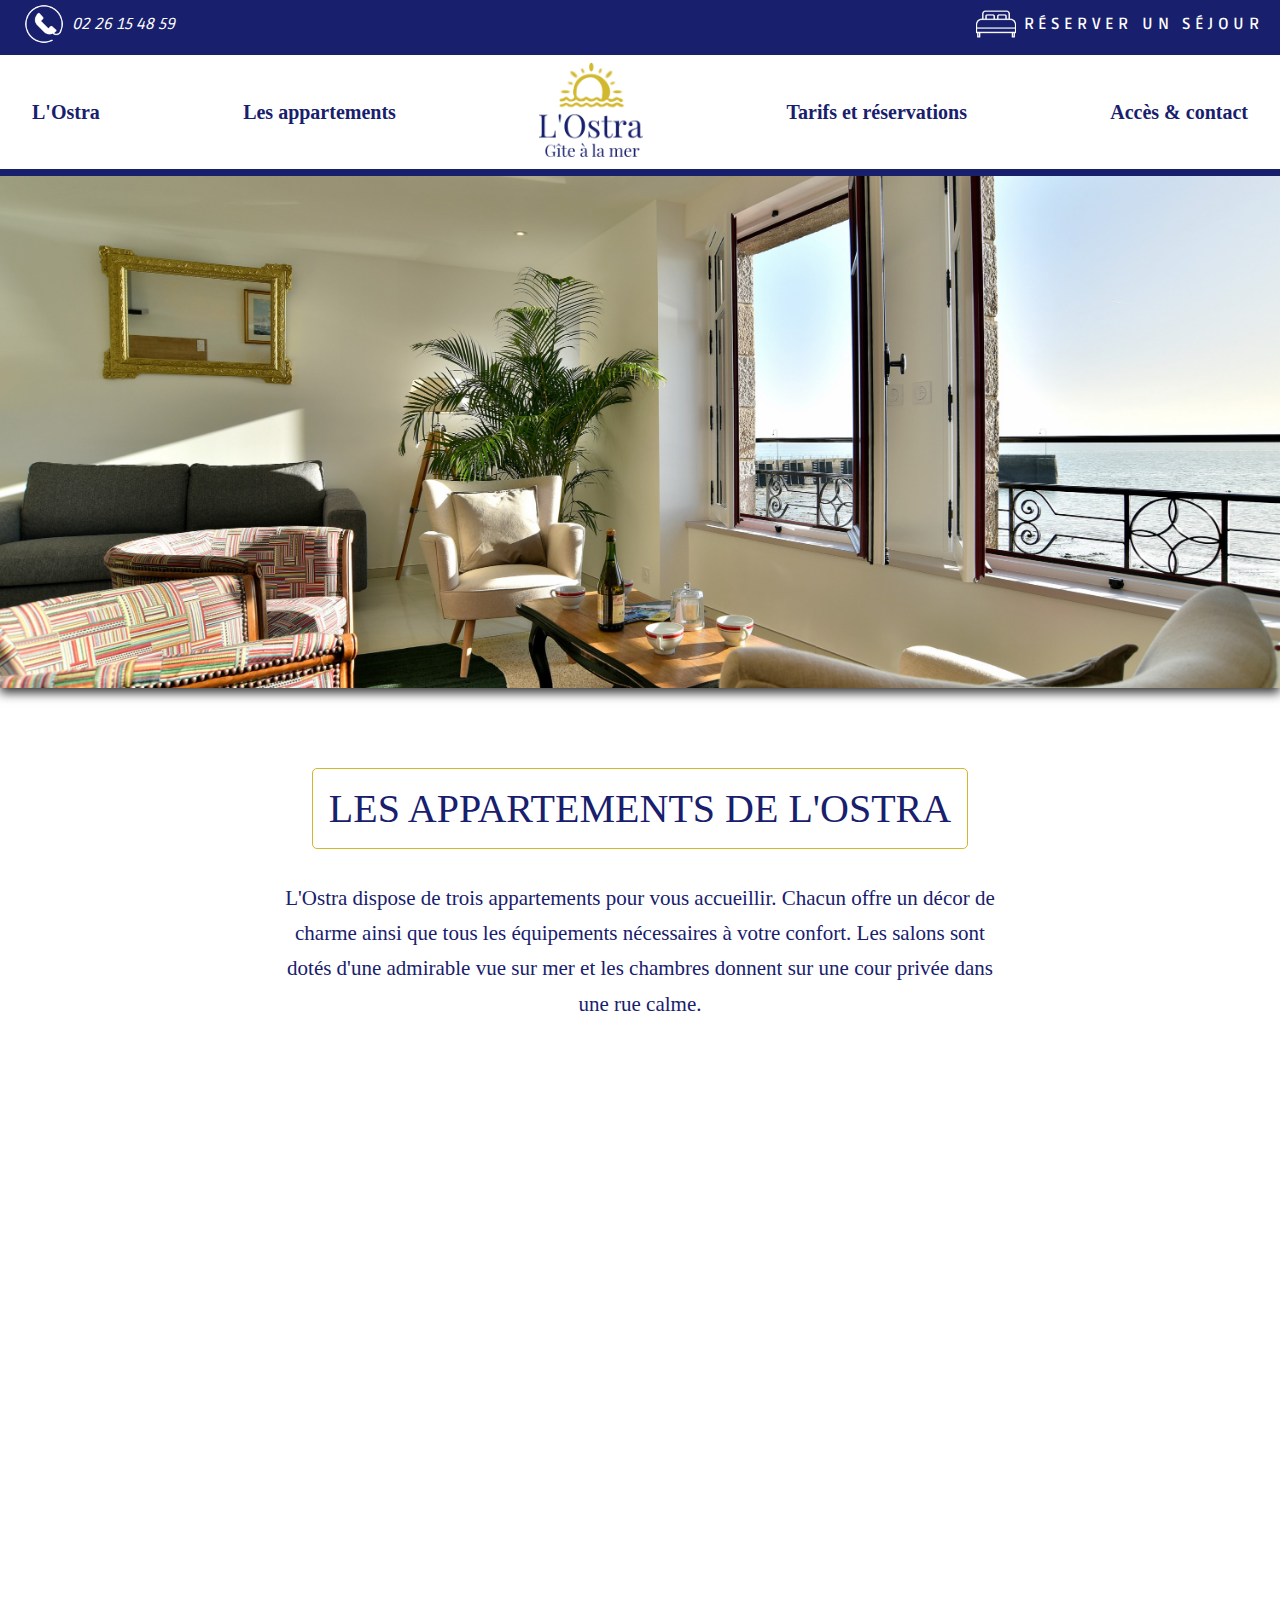
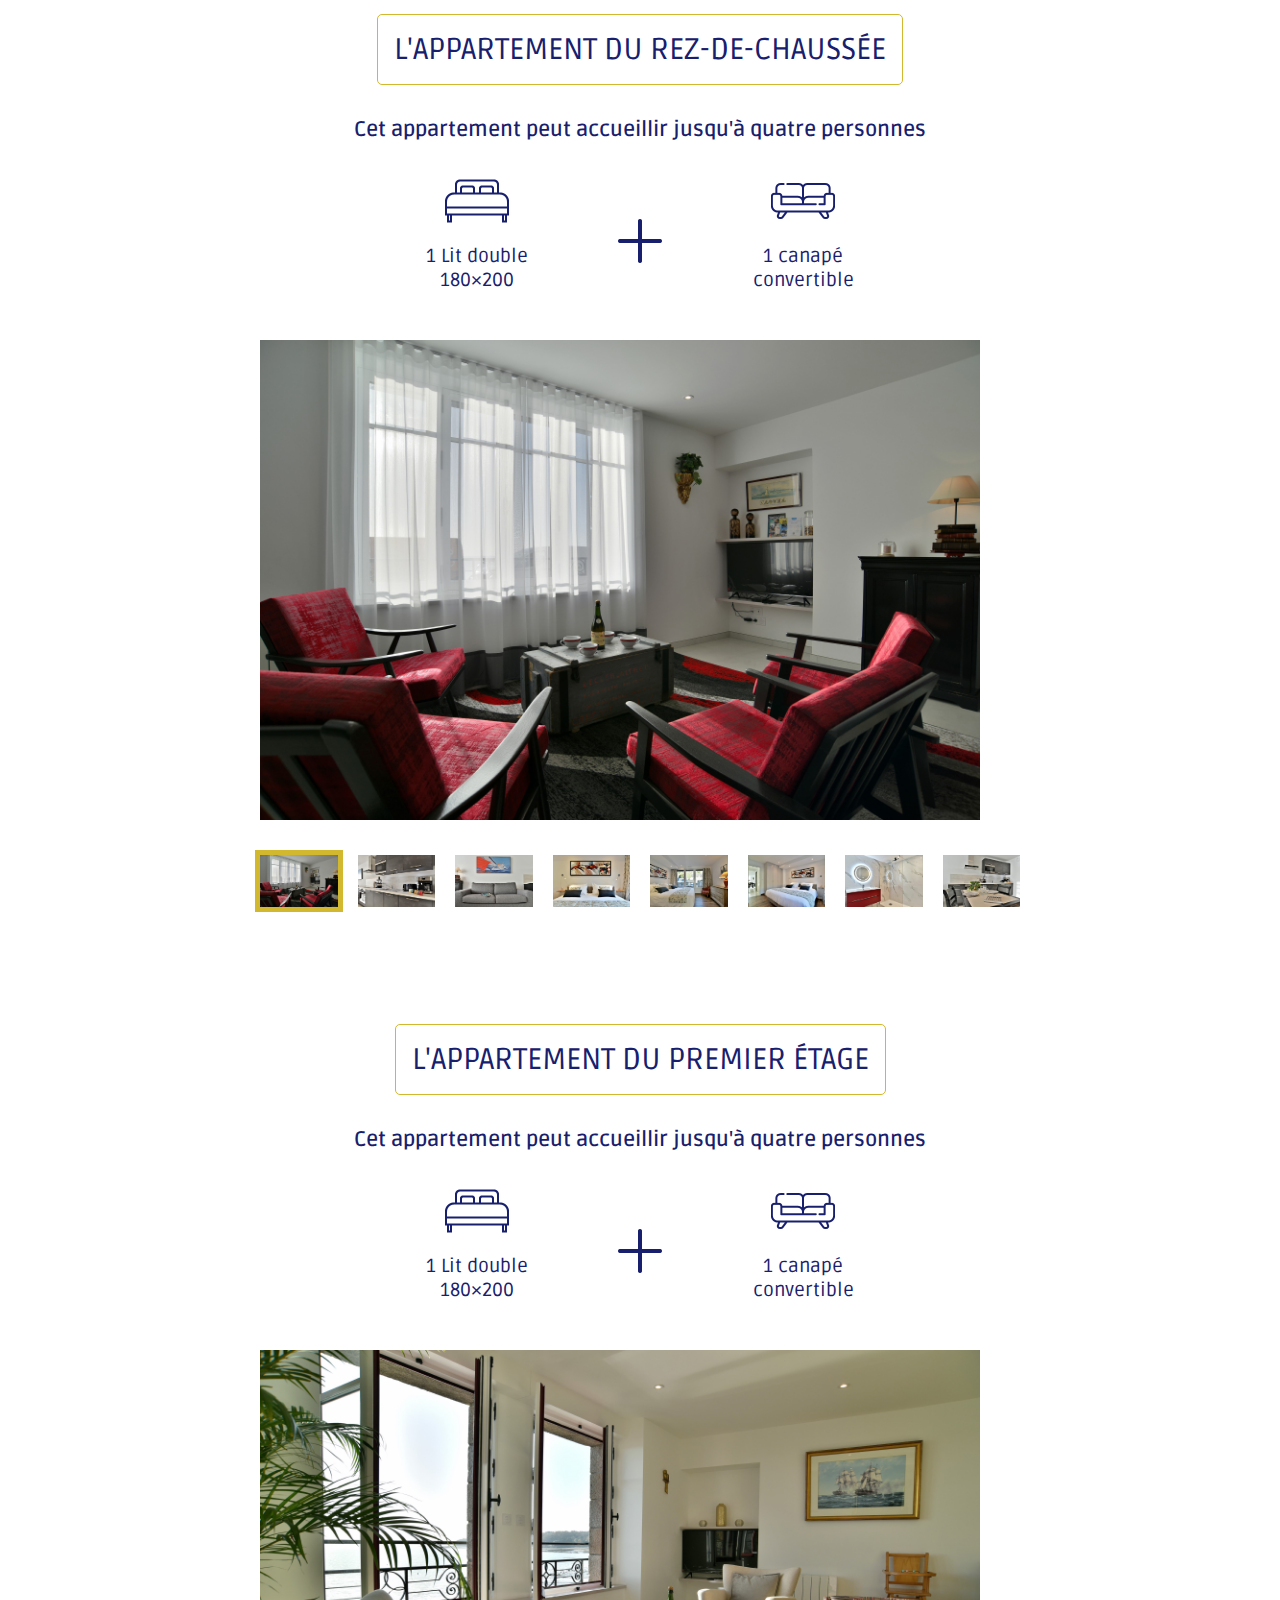
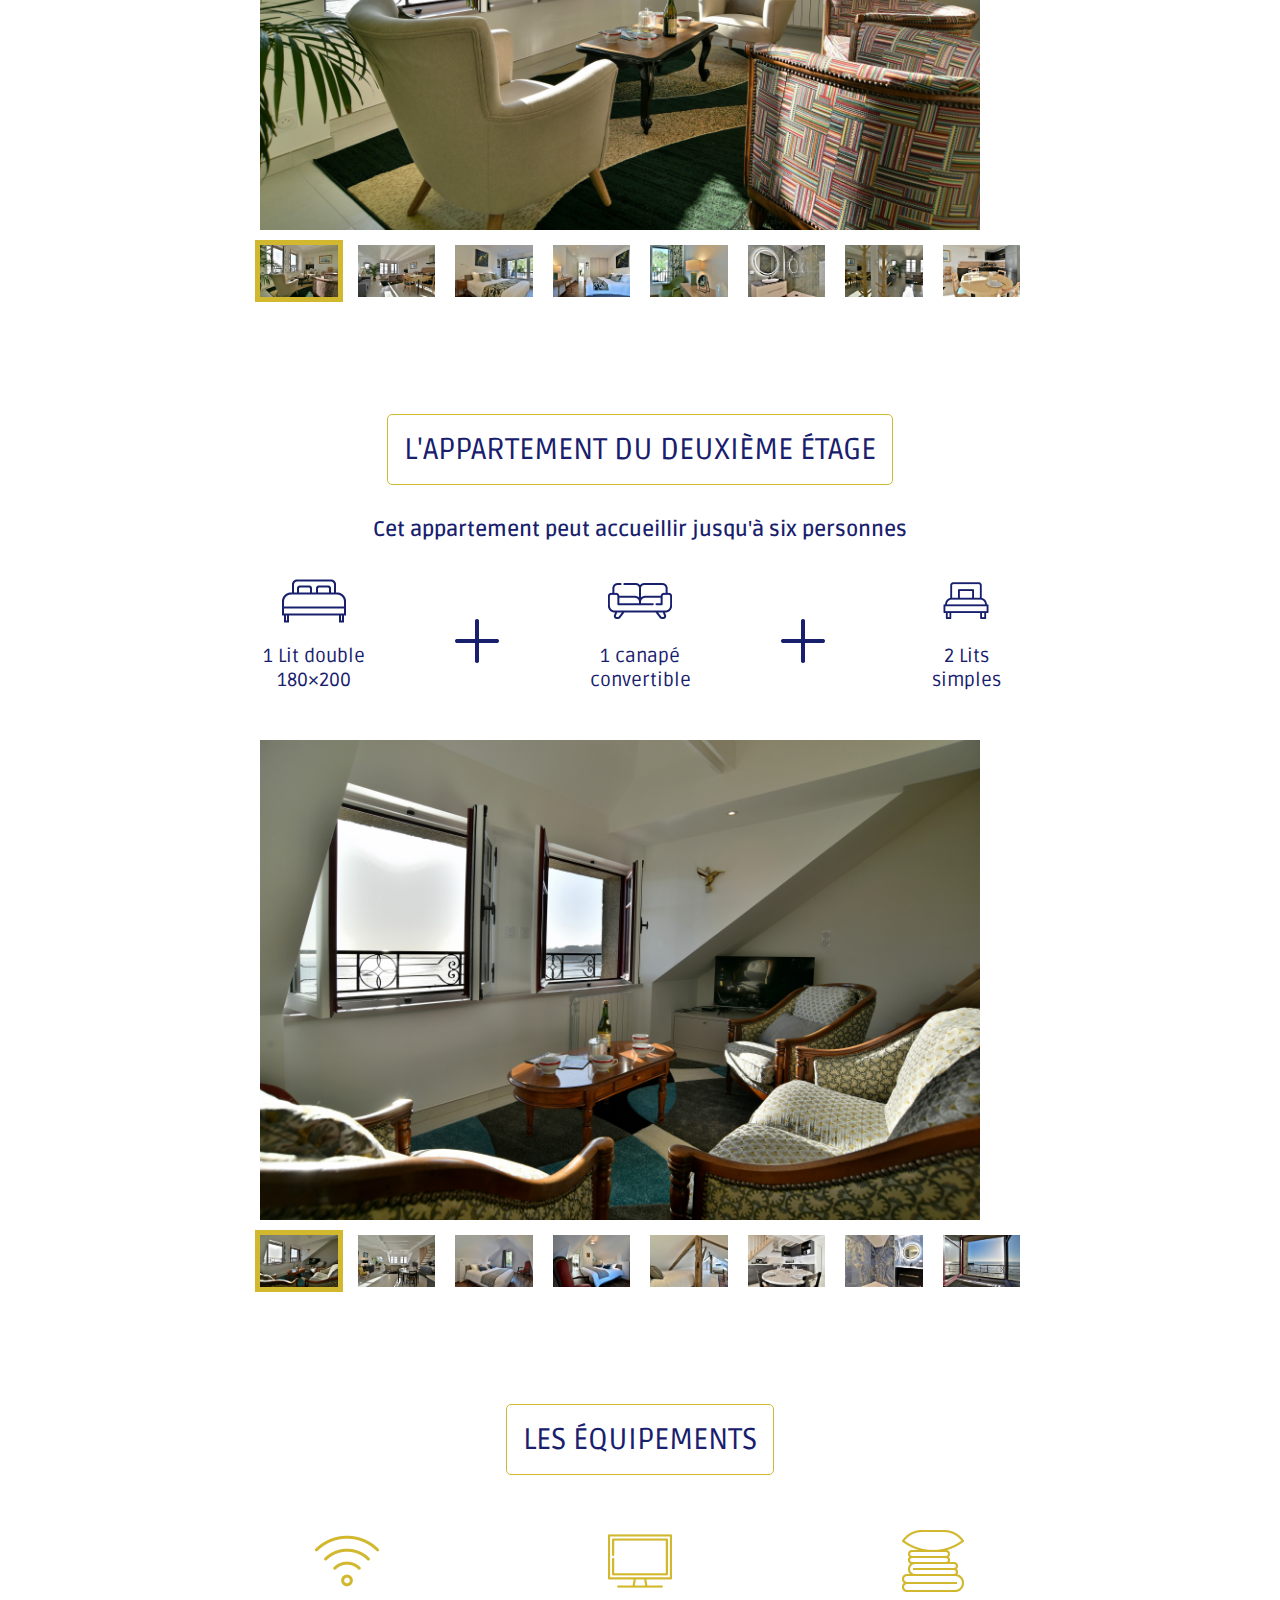
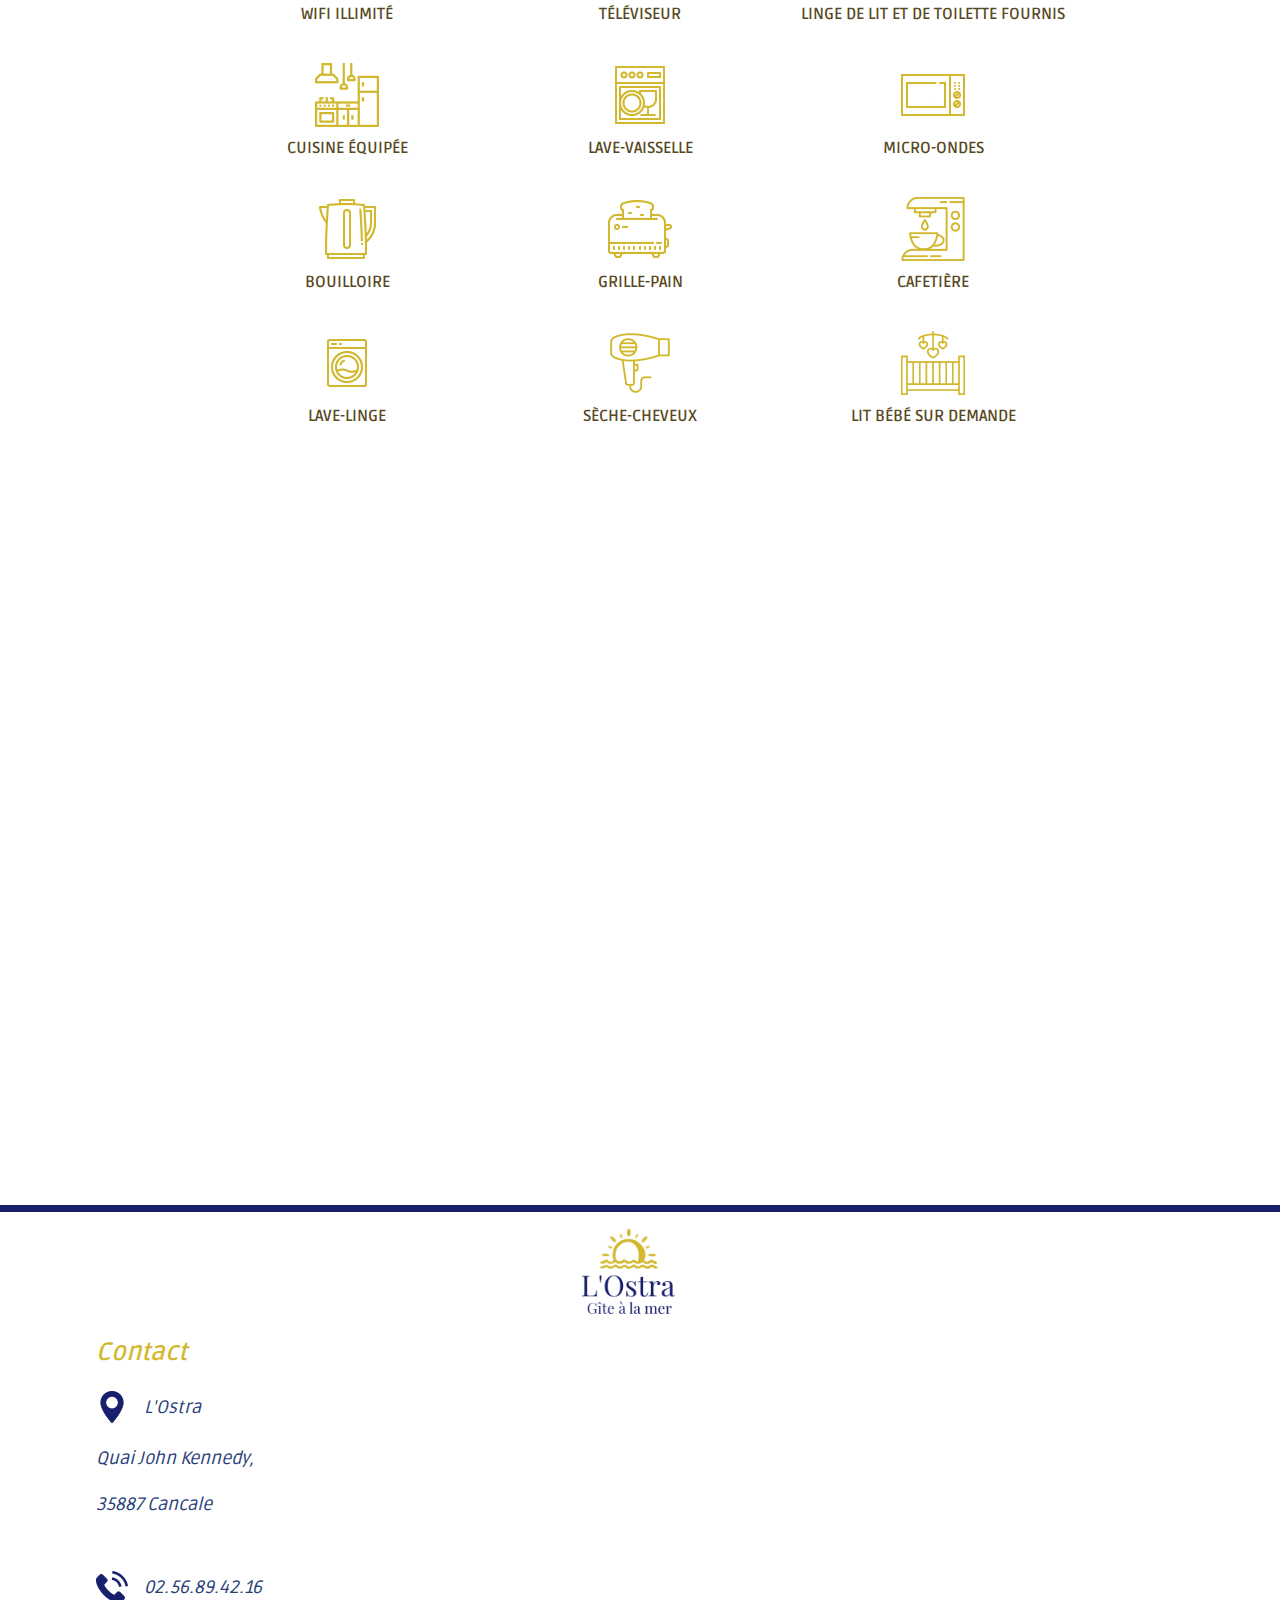
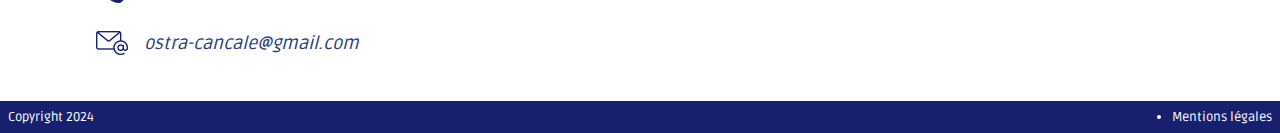
==== appart.html @ 4438bdbd "first commit" ====
<!DOCTYPE html>
<html lang="en">
<head>
    <meta charset="UTF-8">
    <meta http-equiv="X-UA-Compatible" content="IE=edge">
    <meta name="viewport" content="width=device-width, initial-scale=1.0">
    <title>Accueil</title>
    <link rel="stylesheet" href="./index.css">
    <link rel="stylesheet" href="./carousel.css">
    <link rel="preconnect" href="https://fonts.googleapis.com">
    <link rel="stylesheet" href="./flickity.css" media="screen">
<link rel="preconnect" href="https://fonts.gstatic.com" crossorigin>
<link href="https://fonts.googleapis.com/css2?family=Ruda:wght@400;600;700;800&display=swap" rel="stylesheet">
</head>
<body>

    <header>
        <ul id="info_line">
            <li><img class="info-icon" src="./img/phone-iconw.png" alt="logo">02 26 15 48 59</li>
            <li id="button-resa"><img class="info-icon" src="./img/bedw.png" alt="logo">Réserver un séjour</li>

        </ul>

       <nav id="firstnav">
        <ul>
            <li><a href="index.html">L'Ostra</a></li>
            <li><a href="appart.html">Les appartements</a></li>
            <li><a href="#"><img id="logo" src="./img/ostralog.png" alt="logo"></a></li>
            <li><a href="tarifs.html">Tarifs et réservations</a></li>
            <li><a href="contact.html">Accès & contact</a></li>
        </ul>
       </nav>
       <nav class="secondnav">
        <ul>
            <li><a href="index.html">L'Ostra</a></li>
            <li><a href="appart.html">Les appartements</a></li>
            <li><a href="#"><img id="logomini" src="./img/ostralogmini2.png" alt="logo"></a></li>
            <li><a href="tarifs.html">Tarifs et réservations</a></li>
            <li><a href="contact.html">Accès & contact</a></li>
        </ul>
       </nav>
       <div id="catchphraseAppart">
        <!-- <div id="catchtext">Découvrez la Bretagne</div> -->
    </div>
    </header>
    <main>
        <div class="apparttitle">Les appartements de l'Ostra</div>
        <div class="appartpres">L'Ostra dispose de trois appartements pour vous accueillir. Chacun offre un décor de charme ainsi que tous les équipements nécessaires à votre confort. Les salons sont dotés d'une admirable vue sur mer et les chambres donnent sur une cour privée dans une rue calme. </div>
       

        <div id="vuemerImg"></div>

        <div class="apparttitle2">L'appartement du rez-de-chaussée</div>

        <p class="bedtitle">Cet appartement peut accueillir jusqu'à quatre personnes</p>
        <div id="couch">
            <div class="couchimg"><img class="iconequip" src="./img/bed.png" alt="wifi icone">1 Lit double 180×200</div>
            <img class="iconequip" src="./img/plus.png" alt="tele icone">
            
            <div class="couchimg"><img class="iconequip" src="./img/canape.png" alt="tele icone">1 canapé convertible</div>
        
        </div>

        <section id="rdc">
            
            <div class="container">
                <div class="carousel">
                    <input type="radio" name="slides" checked="checked" id="slide-1">
                    <input type="radio" name="slides" id="slide-2">
                    <input type="radio" name="slides" id="slide-3">
                    <input type="radio" name="slides" id="slide-4">
                    <input type="radio" name="slides" id="slide-5">
                    <input type="radio" name="slides" id="slide-6">
                    <input type="radio" name="slides" id="slide-7">
                    <input type="radio" name="slides" id="slide-8">
                    <ul class="carousel__slides">
                        <li class="carousel__slide">
                            <figure>
                                <div>
                                    <img src="./img/photograph/rdc/7.JPG" alt="">
                                </div>
                                <!-- <figcaption>
                                    Lorem ipsum dolor sit amet consectetur adipisicing elit.
                                    <span class="credit">Photo: Tim Marshall</span>
                                </figcaption> -->
                            </figure>
                        </li>
                        <li class="carousel__slide">
                            <figure>
                                <div>
                                    <img src="./img/photograph/rdc/2.JPG" alt="">
                                </div>
                                <!-- <figcaption>
                                    Lorem ipsum dolor sit amet consectetur adipisicing elit.
                                    <span class="credit">Photo: Christian Joudrey</span>                            
                                </figcaption> -->
                            </figure>
                        </li>
                        <li class="carousel__slide">
                            <figure>
                                <div>
                                    <img src="./img/photograph/rdc/9.JPG" alt="">
                                </div>
                                <!-- <figcaption>
                                    Lorem ipsum dolor sit amet consectetur adipisicing elit.
                                    <span class="credit">Photo: Steve Carter</span>                            
                                </figcaption> -->
                            </figure>
                        </li>
                        <li class="carousel__slide">
                            <figure>
                                <div>
                                    <img src="./img/photograph/rdc/10.JPG" alt="">
                                </div>
                                <!-- <figcaption>
                                    Lorem ipsum dolor sit amet consectetur adipisicing elit.
                                    <span class="credit">Photo: Aleksandra Boguslawska</span>                            
                                </figcaption> -->
                            </figure>
                        </li>
                        <li class="carousel__slide">
                            <figure>
                                <div>
                                    <img src="./img/photograph/rdc/11.JPG" alt="">
                                </div>
                                <!-- <figcaption>
                                    Lorem ipsum dolor sit amet consectetur adipisicing elit.
                                    <span class="credit">Photo: Rosan Harmens</span>                            
                                </figcaption> -->
                            </figure>
                        </li>
                        <li class="carousel__slide">
                            <figure>
                                <div>
                                    <img src="./img/photograph/rdc/12.JPG" alt="">
                                </div>
                                <!-- <figcaption>
                                    Lorem ipsum dolor sit amet consectetur adipisicing elit.
                                    <span class="credit">Photo: Annie Spratt</span>                            
                                </figcaption> -->
                            </figure>
                        </li>
                        <li class="carousel__slide">
                            <figure>
                                <div>
                                    <img src="./img/photograph/rdc/1.JPG" alt="">
                                </div>
                                <!-- <figcaption>
                                    Lorem ipsum dolor sit amet consectetur adipisicing elit.
                                    <span class="credit">Photo: Annie Spratt</span>                            
                                </figcaption> -->
                            </figure>
                        </li>
                        <li class="carousel__slide">
                            <figure>
                                <div>
                                    <img src="./img/photograph/rdc/4.JPG" alt="">
                                </div>
                                <!-- <figcaption>
                                    Lorem ipsum dolor sit amet consectetur adipisicing elit.
                                    <span class="credit">Photo: Annie Spratt</span>                            
                                </figcaption> -->
                            </figure>
                        </li>
                    </ul>    
                    <ul class="carousel__thumbnails">
                        <li>
                            <label for="slide-1"><img src="./img/photograph/rdc/7.JPG" alt=""></label>
                        </li>
                        <li>
                            <label for="slide-2"><img src="./img/photograph/rdc/2.JPG" alt=""></label>
                        </li>
                        <li>
                            <label for="slide-3"><img src="./img/photograph/rdc/9.JPG" alt=""></label>
                        </li>
                        <li>
                            <label for="slide-4"><img src="./img/photograph/rdc/10.JPG" alt=""></label>
                        </li>
                        <li>
                            <label for="slide-5"><img src="./img/photograph/rdc/11.JPG" alt=""></label>
                        </li>
                        <li>
                            <label for="slide-6"><img src="./img/photograph/rdc/12.JPG" alt=""></label>
                        </li>
                        <li>
                            <label for="slide-7"><img src="./img/photograph/rdc/1.JPG" alt=""></label>
                        </li>
                        <li>
                            <label for="slide-8"><img src="./img/photograph/rdc/4.JPG" alt=""></label>
                        </li>
                    </ul>
                </div>
            </div>
        </section>
        <div class="apparttitle2">L'appartement du premier étage</div>
        <p class="bedtitle">Cet appartement peut accueillir jusqu'à quatre personnes</p>

        <div id="couch">
            <div class="couchimg"><img class="iconequip" src="./img/bed.png" alt="wifi icone">1 Lit double 180×200</div>
            <img class="iconequip" src="./img/plus.png" alt="tele icone">
            
            <div class="couchimg"><img class="iconequip" src="./img/canape.png" alt="tele icone">1 canapé convertible</div>
          
        </div>

        <section id="premieretage">
            
            <div class="containerFirst">
                <div class="carouselFirst">
                    <input type="radio" name="slidesFirst" checked="checked" id="slideFirst-1">
                    <input type="radio" name="slidesFirst" id="slideFirst-2">
                    <input type="radio" name="slidesFirst" id="slideFirst-3">
                    <input type="radio" name="slidesFirst" id="slideFirst-4">
                    <input type="radio" name="slidesFirst" id="slideFirst-5">
                    <input type="radio" name="slidesFirst" id="slideFirst-6">
                    <input type="radio" name="slidesFirst" id="slideFirst-7">
                    <input type="radio" name="slidesFirst" id="slideFirst-8">
                    <ul class="carousel__slidesFirst">
                        <li class="carousel__slideFirst">
                            <figure>
                                <div>
                                    <img src="./img/photograph/first/13.JPG" alt="">
                                </div>
                                <!-- <figcaption>
                                    Lorem ipsum dolor sit amet consectetur adipisicing elit.
                                    <span class="credit">Photo: Tim Marshall</span>
                                </figcaption> -->
                            </figure>
                        </li>
                        <li class="carousel__slideFirst">
                            <figure>
                                <div>
                                    <img src="./img/photograph/first/11.JPG" alt="">
                                </div>
                                <!-- <figcaption>
                                    Lorem ipsum dolor sit amet consectetur adipisicing elit.
                                    <span class="credit">Photo: Christian Joudrey</span>                            
                                </figcaption> -->
                            </figure>
                        </li>
                        <li class="carousel__slideFirst">
                            <figure>
                                <div>
                                    <img src="./img/photograph/first/1.JPG" alt="">
                                </div>
                                <!-- <figcaption>
                                    Lorem ipsum dolor sit amet consectetur adipisicing elit.
                                    <span class="credit">Photo: Steve Carter</span>                            
                                </figcaption> -->
                            </figure>
                        </li>
                        <li class="carousel__slideFirst">
                            <figure>
                                <div>
                                    <img src="./img/photograph/first/3.JPG" alt="">
                                </div>
                                <!-- <figcaption>
                                    Lorem ipsum dolor sit amet consectetur adipisicing elit.
                                    <span class="credit">Photo: Aleksandra Boguslawska</span>                            
                                </figcaption> -->
                            </figure>
                        </li>
                        <li class="carousel__slideFirst">
                            <figure>
                                <div>
                                    <img src="./img/photograph/first/4.JPG" alt="">
                                </div>
                                <!-- <figcaption>
                                    Lorem ipsum dolor sit amet consectetur adipisicing elit.
                                    <span class="credit">Photo: Rosan Harmens</span>                            
                                </figcaption> -->
                            </figure>
                        </li>
                        <li class="carousel__slideFirst">
                            <figure>
                                <div>
                                    <img src="./img/photograph/first/5.JPG" alt="">
                                </div>
                                <!-- <figcaption>
                                    Lorem ipsum dolor sit amet consectetur adipisicing elit.
                                    <span class="credit">Photo: Annie Spratt</span>                            
                                </figcaption> -->
                            </figure>
                        </li>
                        <li class="carousel__slideFirst">
                            <figure>
                                <div>
                                    <img src="./img/photograph/first/8.JPG" alt="">
                                </div>
                                <!-- <figcaption>
                                    Lorem ipsum dolor sit amet consectetur adipisicing elit.
                                    <span class="credit">Photo: Annie Spratt</span>                            
                                </figcaption> -->
                            </figure>
                        </li>
                        <li class="carousel__slideFirst">
                            <figure>
                                <div>
                                    <img src="./img/photograph/first/10.JPG" alt="">
                                </div>
                                <!-- <figcaption>
                                    Lorem ipsum dolor sit amet consectetur adipisicing elit.
                                    <span class="credit">Photo: Annie Spratt</span>                            
                                </figcaption> -->
                            </figure>
                        </li>
                    </ul>    
                    <ul class="carousel__thumbnailsFirst">
                        <li>
                            <label for="slideFirst-1"><img src="./img/photograph/first/13.JPG" alt=""></label>
                        </li>
                        <li>
                            <label for="slideFirst-2"><img src="./img/photograph/first/11.JPG" alt=""></label>
                        </li>
                        <li>
                            <label for="slideFirst-3"><img src="./img/photograph/first/1.JPG" alt=""></label>
                        </li>
                        <li>
                            <label for="slideFirst-4"><img src="./img/photograph/first/3.JPG" alt=""></label>
                        </li>
                        <li>
                            <label for="slideFirst-5"><img src="./img/photograph/first/4.JPG" alt=""></label>
                        </li>
                        <li>
                            <label for="slideFirst-6"><img src="./img/photograph/first/5.JPG" alt=""></label>
                        </li>
                        <li>
                            <label for="slideFirst-7"><img src="./img/photograph/first/8.JPG" alt=""></label>
                        </li>
                        <li>
                            <label for="slideFirst-8"><img src="./img/photograph/first/10.JPG" alt=""></label>
                        </li>
                    </ul>
                </div>
            </div>
        </section>
        <div class="apparttitle2">L'appartement du deuxième étage</div>
        <p class="bedtitle">Cet appartement peut accueillir jusqu'à six personnes</p>

        <div id="couch">
            <div class="couchimg"><img class="iconequip" src="./img/bed.png" alt="wifi icone">1 Lit double 180×200</div>
            <img class="iconequip" src="./img/plus.png" alt="tele icone">
            
            <div class="couchimg"><img class="iconequip" src="./img/canape.png" alt="tele icone">1 canapé convertible</div>

            <img class="iconequip" src="./img/plus.png" alt="tele icone">
            

            <div class="couchimg"><img class="iconequip" src="./img/lit-simple.png" alt="tele icone">2 Lits simples</div>


            <!-- <div class="divmezza"><div class="couchimgSup"><img class="iconequip" src="./img/plus.png" alt="tele icone">2 lits simples</div>en mezzanine, <b>uniquement</b> dans l'appartement du 2e étage</div> -->
        </div>

        <section id="deuxiemeetage">
            
            <div class="containerSecond">
                <div class="carouselSecond">
                    <input type="radio" name="slidesSecond" checked="checked" id="slideSecond-1">
                    <input type="radio" name="slidesSecond" id="slideSecond-2">
                    <input type="radio" name="slidesSecond" id="slideSecond-3">
                    <input type="radio" name="slidesSecond" id="slideSecond-4">
                    <input type="radio" name="slidesSecond" id="slideSecond-5">
                    <input type="radio" name="slidesSecond" id="slideSecond-6">
                    <input type="radio" name="slidesSecond" id="slideSecond-7">
                    <input type="radio" name="slidesSecond" id="slideSecond-8">
                    <ul class="carousel__slidesSecond">
                        <li class="carousel__slideSecond">
                            <figure>
                                <div>
                                    <img src="./img/photograph/second/9.JPG" alt="">
                                </div>
                                <!-- <figcaption>
                                    Lorem ipsum dolor sit amet consectetur adipisicing elit.
                                    <span class="credit">Photo: Tim Marshall</span>
                                </figcaption> -->
                            </figure>
                        </li>
                        <li class="carousel__slideSecond">
                            <figure>
                                <div>
                                    <img src="./img/photograph/second/7.JPG" alt="">
                                </div>
                                <!-- <figcaption>
                                    Lorem ipsum dolor sit amet consectetur adipisicing elit.
                                    <span class="credit">Photo: Christian Joudrey</span>                            
                                </figcaption> -->
                            </figure>
                        </li>
                        <li class="carousel__slideSecond">
                            <figure>
                                <div>
                                    <img src="./img/photograph/second/2.JPG" alt="">
                                </div>
                                <!-- <figcaption>
                                    Lorem ipsum dolor sit amet consectetur adipisicing elit.
                                    <span class="credit">Photo: Steve Carter</span>                            
                                </figcaption> -->
                            </figure>
                        </li>
                        <li class="carousel__slideSecond">
                            <figure>
                                <div>
                                    <img src="./img/photograph/second/4.JPG" alt="">
                                </div>
                                <!-- <figcaption>
                                    Lorem ipsum dolor sit amet consectetur adipisicing elit.
                                    <span class="credit">Photo: Aleksandra Boguslawska</span>                            
                                </figcaption> -->
                            </figure>
                        </li>
                        <li class="carousel__slideSecond">
                            <figure>
                                <div>
                                    <img src="./img/photograph/second/14.JPG" alt="">
                                </div>
                                <!-- <figcaption>
                                    Lorem ipsum dolor sit amet consectetur adipisicing elit.
                                    <span class="credit">Photo: Rosan Harmens</span>                            
                                </figcaption> -->
                            </figure>
                        </li>
                        <li class="carousel__slideSecond">
                            <figure>
                                <div>
                                    <img src="./img/photograph/second/5.JPG" alt="">
                                </div>
                                <!-- <figcaption>
                                    Lorem ipsum dolor sit amet consectetur adipisicing elit.
                                    <span class="credit">Photo: Annie Spratt</span>                            
                                </figcaption> -->
                            </figure>
                        </li>
                        <li class="carousel__slideSecond">
                            <figure>
                                <div>
                                    <img src="./img/photograph/second/1.JPG" alt="">
                                </div>
                                <!-- <figcaption>
                                    Lorem ipsum dolor sit amet consectetur adipisicing elit.
                                    <span class="credit">Photo: Annie Spratt</span>                            
                                </figcaption> -->
                            </figure>
                        </li>
                        <li class="carousel__slideSecond">
                            <figure>
                                <div>
                                    <img src="./img/photograph/second/11.JPG" alt="">
                                </div>
                                <!-- <figcaption>
                                    Lorem ipsum dolor sit amet consectetur adipisicing elit.
                                    <span class="credit">Photo: Annie Spratt</span>                            
                                </figcaption> -->
                            </figure>
                        </li>
                    </ul>    
                    <ul class="carousel__thumbnailsSecond">
                        <li>
                            <label for="slideSecond-1"><img src="./img/photograph/second/9.JPG" alt=""></label>
                        </li>
                        <li>
                            <label for="slideSecond-2"><img src="./img/photograph/second/7.JPG" alt=""></label>
                        </li>
                        <li>
                            <label for="slideSecond-3"><img src="./img/photograph/second/2.JPG" alt=""></label>
                        </li>
                        <li>
                            <label for="slideSecond-4"><img src="./img/photograph/second/4.JPG" alt=""></label>
                        </li>
                        <li>
                            <label for="slideSecond-5"><img src="./img/photograph/second/14.JPG" alt=""></label>
                        </li>
                        <li>
                            <label for="slideSecond-6"><img src="./img/photograph/second/5.JPG" alt=""></label>
                        </li>
                        <li>
                            <label for="slideSecond-7"><img src="./img/photograph/second/1.JPG" alt=""></label>
                        </li>
                        <li>
                            <label for="slideSecond-8"><img src="./img/photograph/second/11.JPG" alt=""></label>
                        </li>
                    </ul>
                </div>
            </div>
        </section>

        <!-- <p class="bedtitle mezza">L'appartement du 2e est pourvu d'une mezzanine pouvant accueillir deux personnes supplémentaires </p> -->

        <div class="apparttitle2">Les équipements</div>
        <div id="equipgrill">
            <div class="wrapper">
                <div class="one case"><img class="iconequip" src="./img/wifi.png" alt="wifi icone">Wifi illimité</div>
                <div class="two case"><img class="iconequip" src="./img/televisions.png" alt="tele icone">Téléviseur</div>
                <div class="three case"><img class="iconequip" src="./img/couverture.png" alt="tele icone">Linge de lit et de toilette fournis</div>
                <div class="four case"><img class="iconequip" src="./img/cuisine.png" alt="tele icone">Cuisine équipée</div>
                <div class="five case"><img class="iconequip" src="./img/lave-vaisselle.png" alt="tele icone">Lave-vaisselle</div>
                <div class="six case"><img class="iconequip" src="./img/four-micro-onde.png" alt="tele icone">Micro-ondes</div>
                <div class="seven case"><img class="iconequip" src="./img/bouilloire.png" alt="bouilloire icone">Bouilloire</div> 
                <div class="eight case"><img class="iconequip" src="./img/grille-pain.png" alt="tele icone">Grille-pain</div>
                <div class="nine case"><img class="iconequip" src="./img/cafetiere.png" alt="tele icone">Cafetière</div>
                <div class="ten case"><img class="iconequip" src="./img/laverie.png" alt="lage-linge icone">Lave-linge</div>
                <div class="eleven case"><img class="iconequip" src="./img/seche-cheveux.png" alt="tele icone">Sèche-cheveux</div>
                <div class="twelve case"><img class="iconequip" src="./img/lit-de-bebe.png" alt="tele icone">Lit bébé sur demande</div>
               
              </div>
        </div>

        <div id="vuemerbisImg"><button class="bigButton"><a href="appart.html">Réserver un séjour</a></button></div>


<!-- <div>warning pas dacces pmr + petits chiens autorisés </div> -->

    </main>

    <footer>
        <div id="divlogof"><a href="#"><img id="logofooter" src="./img/ostralog.png" alt="logo"></div>
        
         <div id="footer_content">
 
             
         
         <ul id="infos_contact">
             <li id="titlecontact">Contact</li>
             <li><img id="logofooter" src="./img/map.png" alt="logo">L'Ostra</li>
             <li>Quai John Kennedy,</li>
             <li>35887 Cancale</li>
 
             
             <li id="phone_number"><img id="logofooter" src="./img/telephone-blue.png" alt="logo"> 02.56.89.42.16</li>
             <li><img id="logofooter" src="./img/emailb.png" alt="logo">ostra-cancale@gmail.com</li>
         </ul>
            <iframe src="https://www.google.com/maps/embed?pb=!1m18!1m12!1m3!1d84282.75724838756!2d-1.9298327295384368!3d48.68949697264132!2m3!1f0!2f0!3f0!3m2!1i1024!2i768!4f13.1!3m3!1m2!1s0x480e9d7546e61dbd%3A0x40ca5cd36e4b6c0!2sCancale!5e0!3m2!1sfr!2sfr!4v1680554603743!5m2!1sfr!2sfr" width="600" height="350" style="border:0;" allowfullscreen="" loading="lazy" referrerpolicy="no-referrer-when-downgrade"></iframe>
     </div>
         <ul id="copyright">
             <li>Copyright 2024</li>
             <li>Mentions légales</li>
         </ul>
 
      
     </footer>
     <script src="menuhidden.js"></script>
     <script src="carousel.js"></script>
     <script src="flickity.pkgd.min.js"></script>
     <script src="acces.js"></script>
 </body>
 </html>
---- index.css ----
* {
  margin: 0;
  padding: 0;
  font-size: 100%;
  font-family: "Ruda", sans-serif;
  scroll-behavior: smooth;
  /* list-style: none; */
  text-decoration: none;
  box-sizing: border-box;
  width:100fr;
}


header {
  background-size: cover;
  color: white;
  height: auto;
  /* border-bottom: solid 7px #d2b82e; */
  box-shadow: 0 5px 10px rgb(55, 55, 55);
  list-style: none; 
  text-decoration: none;
}

#info_line {
  display: flex;
  justify-content: space-between;
  color:white;
  background-color: #18206d;
  height:3rem;
  font-style: italic;
}

#info_line li {
  display: flex;
  align-items: center;
  justify-content:center;
  padding: 1rem;
  
}


#button-resa,
#button-resaEn{
  text-transform: uppercase;
  font-style: normal;
  font-weight: 600;
  letter-spacing: 0.3rem;
}

#button-resa:hover,
#button-resaEn:hover {
  cursor: pointer;
  color: #d2b82e;
  transition: 0.6s;
}

#button-resaEn{
  display: none;
}

.info-icon{
  height:3.5rem;
  padding:0.5rem;
}

#firstnav{
  color: #18206d;
  display: flex;
  width: 100%;
  height:fit-content;
  justify-content:center;
  align-items: center;
  background-color: white  ;       
  height:8rem;
  z-index: 10;
  font-weight: 600;
  border-bottom: 7px #18206d solid;
  border-top: 7px #18206d solid;
  max-width: 100vw;
}

#firstnavEn{
  color: #18206d;
  display: none;
  width: 100%;
  height:fit-content;
  justify-content:center;
  align-items: center;
  background-color: white  ;       
  height:8rem;
  z-index: 10;
  font-weight: 600;
  border-bottom: 7px #18206d solid;
  border-top: 7px #18206d solid;
  max-width: 100vw;
}

#firstnavEn ul {
  display: flex;
  justify-content: space-between;
  width:100%;
  align-items: center;
  text-align: center;
}

.secondnav{
  display: flex;
  width: 100%;
  height:fit-content;
  justify-content:center;
  align-items: center;
  font-weight: 600;
  background-color: white;
  height:4rem;
  color:#18206d;
  visibility: hidden;
  transition: all 1s ease-in-out;
  position: fixed;
  top: 0;
  box-shadow: 0 7px 30px rgb(55, 55, 55); 
  z-index: 100;
}

.secondnavEn{
  display: none;
  width: 100%;
  height:fit-content;
  justify-content:center;
  align-items: center;
  font-weight: 600;
  background-color: white;
  height:4rem;
  color:#18206d;
  visibility: hidden;
  transition: all 1s ease-in-out;
  position: fixed;
  top: 0;
  box-shadow: 0 7px 30px rgb(55, 55, 55); 
  z-index: 100;
}

#firstnav ul,
.secondnav ul {
  display: flex;
  justify-content: space-between;
  width:100%;
  align-items: center;
  text-align: center;
  
}

nav li {
  display: flex;
  justify-content: center;
  align-items: center;
  padding: 1rem;
  margin:0 1rem;
}

nav a {
  color:#18206d;
  font-family: "playfair display";
  font-size:20px;
}

#firstnav a:hover,
.secondnav a:hover {
 color:#b89e14;
 cursor: pointer;
 transition: 0.6s;
}

#logo{
  width:6.5rem;
}
#logomini{
  width:8rem;
}

#catchphraseIndex {
  text-transform: uppercase;
  background-image: url(./img/hheader.jpg);
  background-repeat: no-repeat;
  background-size: cover;
  background-position: 50%;
  height:32rem;
  font-size: 50px;
  display: flex;
  justify-content: center;
  align-items: end;
}

#catchphraseAppart {
  text-transform: uppercase;
  background-image: url(./img/photograph/first/14.JPG);
  background-repeat: no-repeat;
  background-size: cover;
  background-position:center;
  height:32rem;
  font-size: 50px;
  display: flex;
  justify-content: center;
  align-items: end;
}

/* #catchtext{
  padding:0.7rem;
  color: white;
  background-color: #d2b72e66;
  height:fit-content;
  border-radius: 10px;
  margin:1rem;
} */


main{
  display: flex;
  flex-direction: column;
  align-items: center;
  justify-content: center;
  margin-top:5rem;
  margin-bottom: 15rem;
}

main a {
  text-decoration: none;
}

#pres{
 color:#d2b82e;
}

#maintitle{
  font-size: 45px;
  color:#18206d;
  font-family: "playfair display";

}

#attract,
#attractEn {
  padding:2rem;
  color:#18206d;
  font-size: 25px;
  width: 30rem;
  text-align: center;
  font-family: "playfair display";
  max-width: 90vw;
}
#attractEn {
  display: none;
}


#buttonbookEn{
  display:none;
}


button{
  padding:0.8rem;
  background-color: #d2b82e;
  color:white;
  border: none;
  border-radius: 5px;
}

button:hover{
  background-color: #18206d;
  transition: 0.6s;
  cursor: pointer;
}

#presentation {
  columns: 2 auto;
  margin: 1rem;
  font-size: 20px;
  display: flex;
  justify-content: center;
  align-items: center;
  text-align: end;

}

#presentationtext,
#presentationtextEn{
  color:#18206d;
  width:30rem;
  max-width: 90vw;
  line-height: 2.8rem;
}

#presentationtextEn{
  display:none;
}

#presentationimg img{
  width:40rem;
  margin:3rem;
  max-width: 90vw;
}


#pointsforts{
  background-color: #18206d;
  color:white;
  width: 100%;
  font-size: 18px;
  padding:2rem;
  margin-bottom: 10rem;
}

#pointsforts ul{
  display: flex;
  justify-content: space-around;
  align-items: center;
}

#pointsforts li{
  display: flex;
  flex-direction: column;
  justify-content: center;
  align-items: center;
  width:15rem;
  text-align: center;
}

#pointsforts img{
  width:10rem;
  margin-bottom:1rem
}


#moredetailed {
  display: flex;
  align-items: center;
  justify-content: center;
  background-image: linear-gradient(rgba(0, 0, 0, 0.5),rgba(0, 0, 0, 0.5)), url("./img/photograph/second/10.JPG");
  height:50rem;
  width:100vw;
  background-position: 10%;
  background-size: cover;
  background-repeat: no-repeat;
  background-attachment: fixed;
  
}

.bigButton {
  width:30rem;
  height:10rem;
  background-color: transparent;
  border: 3px #fff solid;
  font-size: 30px;
  font-weight: 600;
  
}
.bigButton a {
  color:#fff;
}

.bigButton:hover{
  background-color: rgba(66, 86, 177, 0.318);
  transition: 0.8s ease-in-out;
}

.langIcon {
  width:5rem;
}

.langIcon:hover{
  cursor: pointer;
  width:5.3rem;
}

/* appart ************/

.apparttitle{
  font-size:40px;
  text-transform: uppercase;
  padding:1rem;
  color:#18206d;
  border: 1px solid #d2b82e;
  border-radius: 5px;
  font-family: "playfair display";
}


.apparttitle2{
  font-size:30px;
  text-transform: uppercase;
  padding:1rem;
  color:#18206d;
  border: 1px solid #d2b82e;
  border-radius: 5px;
  margin-top:5rem;
  margin-bottom: 2rem;
  
}

.appartpres{
  padding:2rem;
  color:#18206d;
  font-size: 21px;
  width:50rem;
  max-width: 80vw;
  text-align: center;
  line-height: 2.2rem;
  font-family: "playfair display";
}



.bedtitle{
  font-size:21px;
  font-weight: 600;
  color: #18206d;
}

.iconequip{
  width:4rem;
  margin:0.7rem;
  
}


#vuemerImg{
  background-image: linear-gradient(rgba(0, 0, 0, 0.3),rgba(0, 0, 0, 0.3)), url(./img/photograph/second/11.JPG);
  height:30rem;
  width: 100vw;
  background-position: 30%;
  background-attachment: fixed;
}

#vuemerbisImg{ 
  margin-top: 3rem;
  background-image: linear-gradient(rgba(0, 0, 0, 0.5),rgba(0, 0, 0, 0.5)), url(./img/photograph/communs/3.JPG);
  height:30rem;
  width: 100vw;
  background-attachment: fixed;
  display: flex;
  align-items: center;
  justify-content: center;
  width:100vw;
  background-position: 10%;
  background-size: cover;
  background-repeat: no-repeat;
}

.case{
  display:flex;
  flex-direction: column;
  justify-content: center;
  align-items: center;
  margin:0.7rem 0;
}


.wrapper {
  display: grid;
  grid-template-columns: repeat(3, 18rem);
  grid-gap: 5px;
  grid-auto-rows: minmax(100px, auto);
  color:#574722;
  font-weight: 600;
  text-transform: uppercase;
  font-size: 16px;
  text-align: center;
}

#couch{
  display:flex;
  justify-content: center;
  align-items: center;
  color: #18206d;
  font-size: 19px;
}

.couchimg{
  display: flex;
  flex-direction: column;
  align-items: center;
  justify-content: center;
  width:7rem;
  text-align: center;
  margin:1rem 4rem 3rem 4rem;
}
.divmezza{
  border:1px #d22e2e solid;
  padding:2rem 1rem;
  width:20rem;
  text-align: center;
}
.couchimgSup {
  display:flex;
  align-items: center;
  justify-content: center;

}
.divmezza img{
  width:2.2rem;
}

/* .apparttitle,
.appartpres,
.differentsAcces {
  animation-duration: 5s;
  animation-name: slidein;
} */

/* .differentsAcces {
  opacity: 0;
  position: relative;
  transition-duration: 2s;
} */

/* @keyframes slidein {
  from {
    margin-left: 30%;
  }

  to {
    margin-left: 0%;
  }
} */

#privatePark {
  margin: 2rem 0;
  color: #18206d;
  font-size: 18px;
  display: flex;
  justify-content: center;
  align-items: center;
  text-align: center;
  width: 100%;
  max-width: 85vw;
}

#privateImg {
  width:40rem;
  max-width: 80vw;
}

#privatePark p {
  width:18rem;
  font-size: 20px;
  line-height: 2rem;
  padding:2rem;
}

dl{
  list-style-type:disc;
}

dt{
  font-size: 30px;
  font-weight: 600;
  color:#594821;
}

dd{
  color:#d2b82e;
}

.differentsAcces{
  display: flex;
  flex-direction: column;
  margin:4rem;
  align-items: start;
  width:30rem;
  max-width: 80vw;
}

.buttonCar,
.buttonTrain,
.buttonBus{
  font-size: 22px;
  text-transform: uppercase;
  display: flex;
  width:30rem;
  max-width: 90vw;
  align-items: center;
  justify-content: space-between;
  font-family: "playfair display"; 
  box-sizing: border-box;
  border: 2px solid transparent;
  -webkit-transition: all 0.9s ease-in-out;
  transition: all 0.9s ease-in-out;
  padding:1rem;
}


.buttonCar:hover,
.buttonTrain:hover,
.buttonBus:hover {
  /*transition: 1.5s ease-in-out;*/
    border: 2px solid #5747224a;
  
  /* background-color: blueviolet;  */

  cursor: pointer;
}



.firsticon {
  width:3rem;
  margin-right:1rem; 
}

.contenerTrain,
.contenerCar,
.contenerBus{
  display: none;
}

.hiddenText{
  color:#574722;
  width:90%;
  padding:1rem 0 1rem 3rem;
}

.plus1,
.plus2,
.plus3,
.moins1,
.moins2,
.moins3 {
  width:2rem;
}

.plus1:hover,
.plus2:hover,
.plus3:hover {
  transform: rotate(140deg);
  transition: all ease-in-out;   
}

/* .moins1,
.moins2,
.moins3 {
  display:none;
} */

.carText{
  list-style-type: "↬ "; 
}

.accespic{
  width:35rem;
  height:100%;
}

#overlayduo{
  display: flex;
  
}


/* Conteneur principal */
.overlay-image {
  position: relative;
  width: 35rem;
  margin:2rem;
 }
 
 /* Image originale */
 .overlay-image .image {
  display: block;
  width: 100%;
  height: auto;
  
 }
 
 /* Texte original */
 .overlay-image .text {
  color: #fff;
  font-size: 25px;
  font-family: "playfair display";
  line-height: 1.5em;
  /* text-shadow: 2px 2px 2px #000; */
  text-align: center;
  position: absolute;
  top: 50%;
  left: 50%;
  transform: translate(-50%, -50%);
  width: 100%;
 }


 /* Overlay */
.overlay-image .hover {
  position: absolute;
  top: 0;
  height: 100%;
  width: 100%;
  opacity: 0;
  transition: .5s ease-in-out;
 }
 
 /* Apparition overlay sur passage souris */
 .overlay-image:hover .hover {
  opacity: 1;
 }

 /********* Hover background et texte uniquement *******/

.overlay-image .normal {
  transition: .5s ease;
 }
 .overlay-image:hover .normal {
  opacity: 0;
 }
 .overlay-image .hover {
  background-color: rgba(0,0,0,0.5);
 }
/* 
* {
  -webkit-box-sizing: border-box;
  box-sizing: border-box;
}

.gallery {
  background: #EEE;
}

.gallery-cell {
  width: 66%;
  height: 200px;
  margin-right: 10px;
  counter-increment: gallery-cell;
}

/* cell number */
/* .gallery-cell:before {
  display: block;
  text-align: center;
  content: counter(gallery-cell);
  line-height: 200px;
  font-size: 80px;
  color: white;
} */ 


#formDiv{

  margin-top: 3rem;
  background-image: linear-gradient(rgba(0, 0, 0, 0.5),rgba(0, 0, 0, 0.5)), url(./img/photograph/communs/1.JPG);
  height:40rem;
  width: 100vw;
  background-attachment: fixed;
  display: flex;
  align-items: center;
  justify-content: center;
  width:100vw;
  background-position: 10%;
  background-size: cover;
  background-repeat: no-repeat;

}
  
  
form {
  width:30rem;
  max-width: 80vw;
  display: flex;
  flex-direction: column;
  align-items:center ;
  justify-content: center;
  color:#fff;
  text-transform: uppercase;
  border:#fff solid 3px;
  padding:2rem;
  background-color: #ffffff77;
}

form label {
  color:#151414;
  padding-top:1.2rem;
  letter-spacing: 0.2rem;
  font-weight: 600;
  font-size: 19px;
}

form input,
form textarea {
  padding:0.6rem;
  text-align: center;
  background-color: #ffffff56;
  border:#d2b82e 1px solid;
  color:#403131;
  margin-bottom: 0.5rem;
}


footer {
  height: auto;
  margin-top: 5rem;
  border-top: 3px #29407a solid;
  border-top: 7px solid #18206d;
}


#footer_content {
  display: flex;
  align-items: center;
  justify-content: space-around;
  color: #29407a;
  text-align:start;
  font-size: 15px;
}

#divlogof {
  display: flex;
  align-items: center;
  justify-content: center;
  width:100%;
  margin-top:1rem;
}
#divlogof img{
  width:80%;
}

iframe {
  margin: 1rem;
}

#infos_contact {
  font-size: 120%;
  display: flex;
  flex-direction: column;
  justify-content: center;
}

#infos_contact li{
  display: flex;
  align-items: center;
  margin-bottom: 1.5rem;
  font-style: italic;
  
}

#infos_contact img{
  width : 2rem;
  margin-right:  1rem;
}

#titlecontact{
  color:#d2b82e;
  font-size: 25px;
  font-weight: 600;

}

#phone_number {
  margin-top: 2rem;
}

#copyright {
  display: flex;
  justify-content: space-between;
  font-size: 80%;
  background-color: #18206d;
  color: white;
  padding: 0.5rem;
}


@media (max-width: 480px) and (orientation: portrait) {

#firstnav ul{
  display: flex;
  flex-direction: column;
}

#pointsforts ul{
  display: flex;
  flex-direction: column;
  max-width: 90vw;
}

#presentation{
  display: flex;
  flex-direction: column;
}
  
#presentationtext{
  text-align: center;
}

}

@media (max-width: 850px) and (orientation: landscape) {
  

}
---- carousel.css ----
/*********************************carousels  RDC*/
@mixin aspect-ratio($width, $height) {
    position: relative;
      
    &:before {
      display: block;
      content: "";
      width: 100%;
      padding-top: ($height / $width) * 100%;
    }
      
    > img {
          position: absolute;
          top: 0;
          left: 0;
          right: 0;
          bottom: 0;
          width: 100%;
          height: 100%;
    }
  }
  
  // Styling
  
  #rdc {
      background: #F4F4F4;
      padding: 50px 0;
  }
  
  .container {
      width:50rem;
      max-width: 80vw;
      margin: 0 auto;
      padding: 0 20px;
  }
  
  .carousel {
      display: block;
      text-align: left;
      position: relative;
      margin-bottom: 22px;
      
      > input {
          clip: rect(1px, 1px, 1px, 1px);
          clip-path: inset(50%);
          height: 1px;
          width: 1px;
          margin: -1px;
          overflow: hidden;
          padding: 0;
          position: absolute;
         
          &:nth-of-type(8):checked ~ .carousel__slides .carousel__slide:first-of-type { margin-left: -700%; }
          &:nth-of-type(7):checked ~ .carousel__slides .carousel__slide:first-of-type { margin-left: -600%; }
          &:nth-of-type(6):checked ~ .carousel__slides .carousel__slide:first-of-type { margin-left: -500%; }
          &:nth-of-type(5):checked ~ .carousel__slides .carousel__slide:first-of-type { margin-left: -400%; }
          &:nth-of-type(4):checked ~ .carousel__slides .carousel__slide:first-of-type { margin-left: -300%; }
          &:nth-of-type(3):checked ~ .carousel__slides .carousel__slide:first-of-type { margin-left: -200%; }
          &:nth-of-type(2):checked ~ .carousel__slides .carousel__slide:first-of-type { margin-left: -100%; }
          &:nth-of-type(1):checked ~ .carousel__slides .carousel__slide:first-of-type { margin-left: 0%; }
          
          &:nth-of-type(1):checked ~ .carousel__thumbnails li:nth-of-type(1) { box-shadow: 0px 0px 0px 5px #d2b82e; }
          &:nth-of-type(2):checked ~ .carousel__thumbnails li:nth-of-type(2) { box-shadow: 0px 0px 0px 5px #d2b82e; }
          &:nth-of-type(3):checked ~ .carousel__thumbnails li:nth-of-type(3) { box-shadow: 0px 0px 0px 5px #d2b82e; }
          &:nth-of-type(5):checked ~ .carousel__thumbnails li:nth-of-type(5) { box-shadow: 0px 0px 0px 5px #d2b82e; }
          &:nth-of-type(6):checked ~ .carousel__thumbnails li:nth-of-type(6) { box-shadow: 0px 0px 0px 5px #d2b82e; }
          &:nth-of-type(4):checked ~ .carousel__thumbnails li:nth-of-type(4) { box-shadow: 0px 0px 0px 5px #d2b82e; }
          &:nth-of-type(7):checked ~ .carousel__thumbnails li:nth-of-type(7) { box-shadow: 0px 0px 0px 5px #d2b82e; }
          &:nth-of-type(8):checked ~ .carousel__thumbnails li:nth-of-type(8) { box-shadow: 0px 0px 0px 5px #d2b82e; }
      }
  }
  
  .carousel__slides {
      position: relative;
      z-index: 1;
      padding: 0;
      margin: 0;
      overflow: hidden;
      white-space: nowrap;
      box-sizing: border-box;
      display: flex;
  }
  
  .carousel__slide {
      position: relative;
      display: block;
      flex: 1 0 100%;
      width: 100%;
      height: 100%;
      overflow: hidden;
      transition: all 300ms ease-out;
      vertical-align: top;
      box-sizing: border-box;
      white-space: normal;
      
      figure {
          display: flex;
          margin: 0;
      }
      
      div {
          @include aspect-ratio(3, 2);
          width: 100%;
      }
      
      img {
          display: block;
          flex: 1 1 auto;
          width:auto;
          height: 30rem;
          max-width:80vw;
          object-fit: contain;
      }
      
      figcaption {
          align-self: flex-end;
          padding: 20px 20px 0 20px;
          flex: 0 0 auto;
          width: 25%;
          min-width: 150px;
      }
      
      .credit {
          margin-top: 1rem;
          color: rgba(0, 0, 0, 0.5);
          display: block;        
      }
      
      &.scrollable {
          overflow-y: scroll;
      }
  }
  
  .carousel__thumbnails {
    list-style: none;
    padding: 0;
    margin: 0;
    display: flex;
    
    margin: 0 -10px;
      
      .carousel__slides + & {
          margin-top: 20px;
      }
      
      li {        
          flex: 1 1 auto;
          max-width: calc((100% / 4) - 20px);  
          margin: 15px 10px;
          transition: all 300ms ease-in-out;
      }
     
      
      label {
          display: block;
          @include aspect-ratio(1,1);
          
                    
          &:hover,
          &:focus {
              cursor: pointer;
              
              img {
                  box-shadow: 0px 0px 0px 1px rgba(0,0,0,0.25);
                  transition: all 300ms ease-in-out;
              }
          }
      }
      
      img {
          display: block;
          width: 100%;
          height: 100%;
          object-fit: cover;
      }
  }
  
  
  /***********fin carousel  rdc*/
  /*********************************carousels  first*/
  @mixin aspect-ratio($width, $height) {
    position: relative;
      
    &:before {
      display: block;
      content: "";
      width: 100%;
      padding-top: ($height / $width) * 100%;
    }
      
    > img {
          position: absolute;
          top: 0;
          left: 0;
          right: 0;
          bottom: 0;
          width: 100%;
          height: 100%;
    }
  }
  
  // Styling
  
  #premieretage {
      background: #F4F4F4;
      padding: 50px 0;
  }
  
  .containerFirst {
      width:50rem;
      max-width: 80vw;
      margin: 0 auto;
      padding: 0 20px;
  }
  
  .carouselFirst {
      display: block;
      text-align: left;
      position: relative;
      margin-bottom: 22px;
      
      > input {
          clip: rect(1px, 1px, 1px, 1px);
          clip-path: inset(50%);
          height: 1px;
          width: 1px;
          margin: -1px;
          overflow: hidden;
          padding: 0;
          position: absolute;
         
          &:nth-of-type(7):checked ~ .carousel__slidesFirst .carousel__slideFirst:first-of-type { margin-left: -600%; }
          &:nth-of-type(6):checked ~ .carousel__slidesFirst .carousel__slideFirst:first-of-type { margin-left: -500%; }
          &:nth-of-type(8):checked ~ .carousel__slidesFirst .carousel__slideFirst:first-of-type { margin-left: -700%; }
          &:nth-of-type(5):checked ~ .carousel__slidesFirst .carousel__slideFirst:first-of-type { margin-left: -400%; }
          &:nth-of-type(4):checked ~ .carousel__slidesFirst .carousel__slideFirst:first-of-type { margin-left: -300%; }
          &:nth-of-type(3):checked ~ .carousel__slidesFirst .carousel__slideFirst:first-of-type { margin-left: -200%; }
          &:nth-of-type(2):checked ~ .carousel__slidesFirst .carousel__slideFirst:first-of-type { margin-left: -100%; }
          &:nth-of-type(1):checked ~ .carousel__slidesFirst .carousel__slideFirst:first-of-type { margin-left: 0%; }
          
          &:nth-of-type(1):checked ~ .carousel__thumbnailsFirst li:nth-of-type(1) { box-shadow: 0px 0px 0px 5px #d2b82e; }
          &:nth-of-type(2):checked ~ .carousel__thumbnailsFirst li:nth-of-type(2) { box-shadow: 0px 0px 0px 5px #d2b82e; }
          &:nth-of-type(3):checked ~ .carousel__thumbnailsFirst li:nth-of-type(3) { box-shadow: 0px 0px 0px 5px #d2b82e; }
          &:nth-of-type(5):checked ~ .carousel__thumbnailsFirst li:nth-of-type(5) { box-shadow: 0px 0px 0px 5px #d2b82e; }
          &:nth-of-type(6):checked ~ .carousel__thumbnailsFirst li:nth-of-type(6) { box-shadow: 0px 0px 0px 5px #d2b82e; }
          &:nth-of-type(4):checked ~ .carousel__thumbnailsFirst li:nth-of-type(4) { box-shadow: 0px 0px 0px 5px #d2b82e; }
          &:nth-of-type(7):checked ~ .carousel__thumbnailsFirst li:nth-of-type(7) { box-shadow: 0px 0px 0px 5px #d2b82e; }
          &:nth-of-type(8):checked ~ .carousel__thumbnailsFirst li:nth-of-type(8) { box-shadow: 0px 0px 0px 5px #d2b82e; }
      }
  }
  
  .carousel__slidesFirst {
      position: relative;
      z-index: 1;
      padding: 0;
      margin: 0;
      overflow: hidden;
      white-space: nowrap;
      box-sizing: border-box;
      display: flex;
  }
  
  .carousel__slideFirst {
      position: relative;
      display: block;
      flex: 1 0 100%;
      width: 100%;
      height: 100%;
      overflow: hidden;
      transition: all 300ms ease-out;
      vertical-align: top;
      box-sizing: border-box;
      white-space: normal;
      
      figure {
          display: flex;
          margin: 0;
      }
      
      div {
          @include aspect-ratio(3, 2);
          width: 100%;
      }
      
      img {
          display: block;
          flex: 1 1 auto;
          width:auto;
          height: 30rem;
          max-width:80vw;
          object-fit: contain;
      }
      
      figcaption {
          align-self: flex-end;
          padding: 20px 20px 0 20px;
          flex: 0 0 auto;
          width: 25%;
          min-width: 150px;
      }
      
      .credit {
          margin-top: 1rem;
          color: rgba(0, 0, 0, 0.5);
          display: block;        
      }
      
      &.scrollable {
          overflow-y: scroll;
      }
  }
  
  .carousel__thumbnailsFirst {
    list-style: none;
    padding: 0;
    margin: 0;
    display: flex;
    
    margin: 0 -10px;
      
      .carousel__slides + & {
          margin-top: 20px;
      }
      
      li {        
          flex: 1 1 auto;
          max-width: calc((100% / 4) - 20px);  
          margin: 15px 10px;
          transition: all 300ms ease-in-out;
      }
     
      
      label {
          display: block;
          @include aspect-ratio(1,1);
          
                    
          &:hover,
          &:focus {
              cursor: pointer;
              
              img {
                  box-shadow: 0px 0px 0px 1px rgba(0,0,0,0.25);
                  transition: all 300ms ease-in-out;
              }
          }
      }
      
      img {
          display: block;
          width: 100%;
          height: 100%;
          object-fit: cover;
      }
  }
  
  
  /***********fin carousel first*/
  /**********début carousel second*/
  
  @mixin aspect-ratio($width, $height) {
    position: relative;
      
    &:before {
      display: block;
      content: "";
      width: 100%;
      padding-top: ($height / $width) * 100%;
    }
      
    > img {
          position: absolute;
          top: 0;
          left: 0;
          right: 0;
          bottom: 0;
          width: 100%;
          height: 100%;
    }
  }
  
  // Styling
  
  #deuxiemeetage {
      background: #F4F4F4;
      padding: 50px 0;
  }
  
  .containerSecond {
      width:50rem;
      max-width: 80vw;
      margin: 0 auto;
      padding: 0 20px;
  }
  
  .carouselSecond {
      display: block;
      text-align: left;
      position: relative;
      margin-bottom: 22px;
      
      > input {
          clip: rect(1px, 1px, 1px, 1px);
          clip-path: inset(50%);
          height: 1px;
          width: 1px;
          margin: -1px;
          overflow: hidden;
          padding: 0;
          position: absolute;
         
          &:nth-of-type(7):checked ~ .carousel__slidesSecond .carousel__slideSecond:first-of-type { margin-left: -600%; }
          &:nth-of-type(6):checked ~ .carousel__slidesSecond .carousel__slideSecond:first-of-type { margin-left: -500%; }
          &:nth-of-type(8):checked ~ .carousel__slidesSecond .carousel__slideSecond:first-of-type { margin-left: -700%; }
          &:nth-of-type(5):checked ~ .carousel__slidesSecond .carousel__slideSecond:first-of-type { margin-left: -400%; }
          &:nth-of-type(4):checked ~ .carousel__slidesSecond .carousel__slideSecond:first-of-type { margin-left: -300%; }
          &:nth-of-type(3):checked ~ .carousel__slidesSecond .carousel__slideSecond:first-of-type { margin-left: -200%; }
          &:nth-of-type(2):checked ~ .carousel__slidesSecond .carousel__slideSecond:first-of-type { margin-left: -100%; }
          &:nth-of-type(1):checked ~ .carousel__slidesSecond .carousel__slideSecond:first-of-type { margin-left: 0%; }
          
          &:nth-of-type(1):checked ~ .carousel__thumbnailsSecond li:nth-of-type(1) { box-shadow: 0px 0px 0px 5px #d2b82e; }
          &:nth-of-type(2):checked ~ .carousel__thumbnailsSecond li:nth-of-type(2) { box-shadow: 0px 0px 0px 5px #d2b82e; }
          &:nth-of-type(3):checked ~ .carousel__thumbnailsSecond li:nth-of-type(3) { box-shadow: 0px 0px 0px 5px #d2b82e; }
          &:nth-of-type(5):checked ~ .carousel__thumbnailsSecond li:nth-of-type(5) { box-shadow: 0px 0px 0px 5px #d2b82e; }
          &:nth-of-type(6):checked ~ .carousel__thumbnailsSecond li:nth-of-type(6) { box-shadow: 0px 0px 0px 5px #d2b82e; }
          &:nth-of-type(4):checked ~ .carousel__thumbnailsSecond li:nth-of-type(4) { box-shadow: 0px 0px 0px 5px #d2b82e; }
          &:nth-of-type(7):checked ~ .carousel__thumbnailsSecond li:nth-of-type(7) { box-shadow: 0px 0px 0px 5px #d2b82e; }
          &:nth-of-type(8):checked ~ .carousel__thumbnailsSecond li:nth-of-type(8) { box-shadow: 0px 0px 0px 5px #d2b82e; }
      }
  }
  
  .carousel__slidesSecond {
      position: relative;
      z-index: 1;
      padding: 0;
      margin: 0;
      overflow: hidden;
      white-space: nowrap;
      box-sizing: border-box;
      display: flex;
  }
  
  .carousel__slideSecond {
      position: relative;
      display: block;
      flex: 1 0 100%;
      width: 100%;
      height: 100%;
      overflow: hidden;
      transition: all 300ms ease-out;
      vertical-align: top;
      box-sizing: border-box;
      white-space: normal;
      
      figure {
          display: flex;
          margin: 0;
      }
      
      div {
          @include aspect-ratio(3, 2);
          width: 100%;
      }
      
      img {
          display: block;
          flex: 1 1 auto;
          width:auto;
          height: 30rem;
          max-width:80vw;
          object-fit: contain;
      }
      
      figcaption {
          align-self: flex-end;
          padding: 20px 20px 0 20px;
          flex: 0 0 auto;
          width: 25%;
          min-width: 150px;
      }
      
      .credit {
          margin-top: 1rem;
          color: rgba(0, 0, 0, 0.5);
          display: block;        
      }
      
      &.scrollable {
          overflow-y: scroll;
      }
  }
  
  .carousel__thumbnailsSecond{
    list-style: none;
    padding: 0;
    margin: 0;
    display: flex;
    
    margin: 0 -10px;
      
      .carousel__slides + & {
          margin-top: 20px;
      }
      
      li {        
          flex: 1 1 auto;
          max-width: calc((100% / 4) - 20px);  
          margin: 15px 10px;
          transition: all 300ms ease-in-out;
      }
     
      
      label {
          display: block;
          @include aspect-ratio(1,1);
          
                    
          &:hover,
          &:focus {
              cursor: pointer;
              
              img {
                  box-shadow: 0px 0px 0px 1px rgba(0,0,0,0.25);
                  transition: all 300ms ease-in-out;
              }
          }
      }
      
      img {
          display: block;
          width: 100%;
          height: 100%;
          object-fit: cover;
      }
  }
  
  /********fin carousel second */
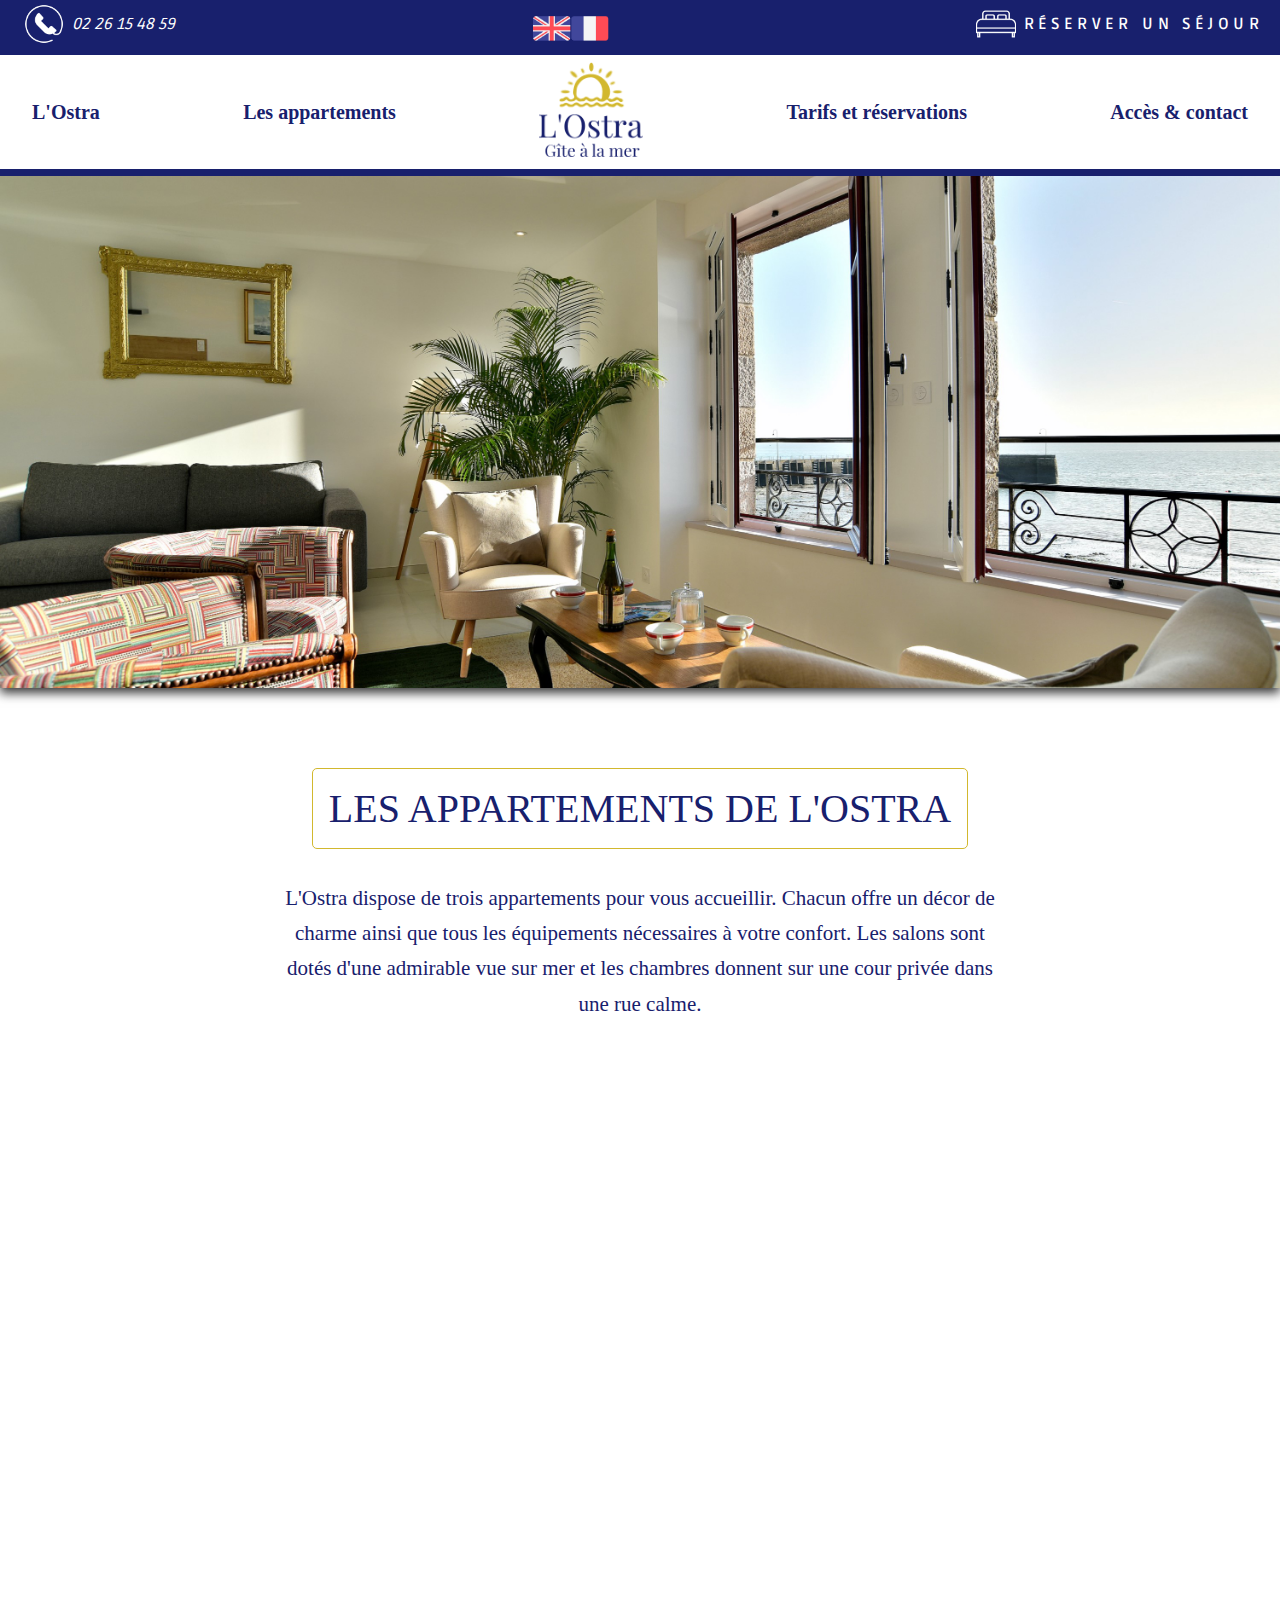
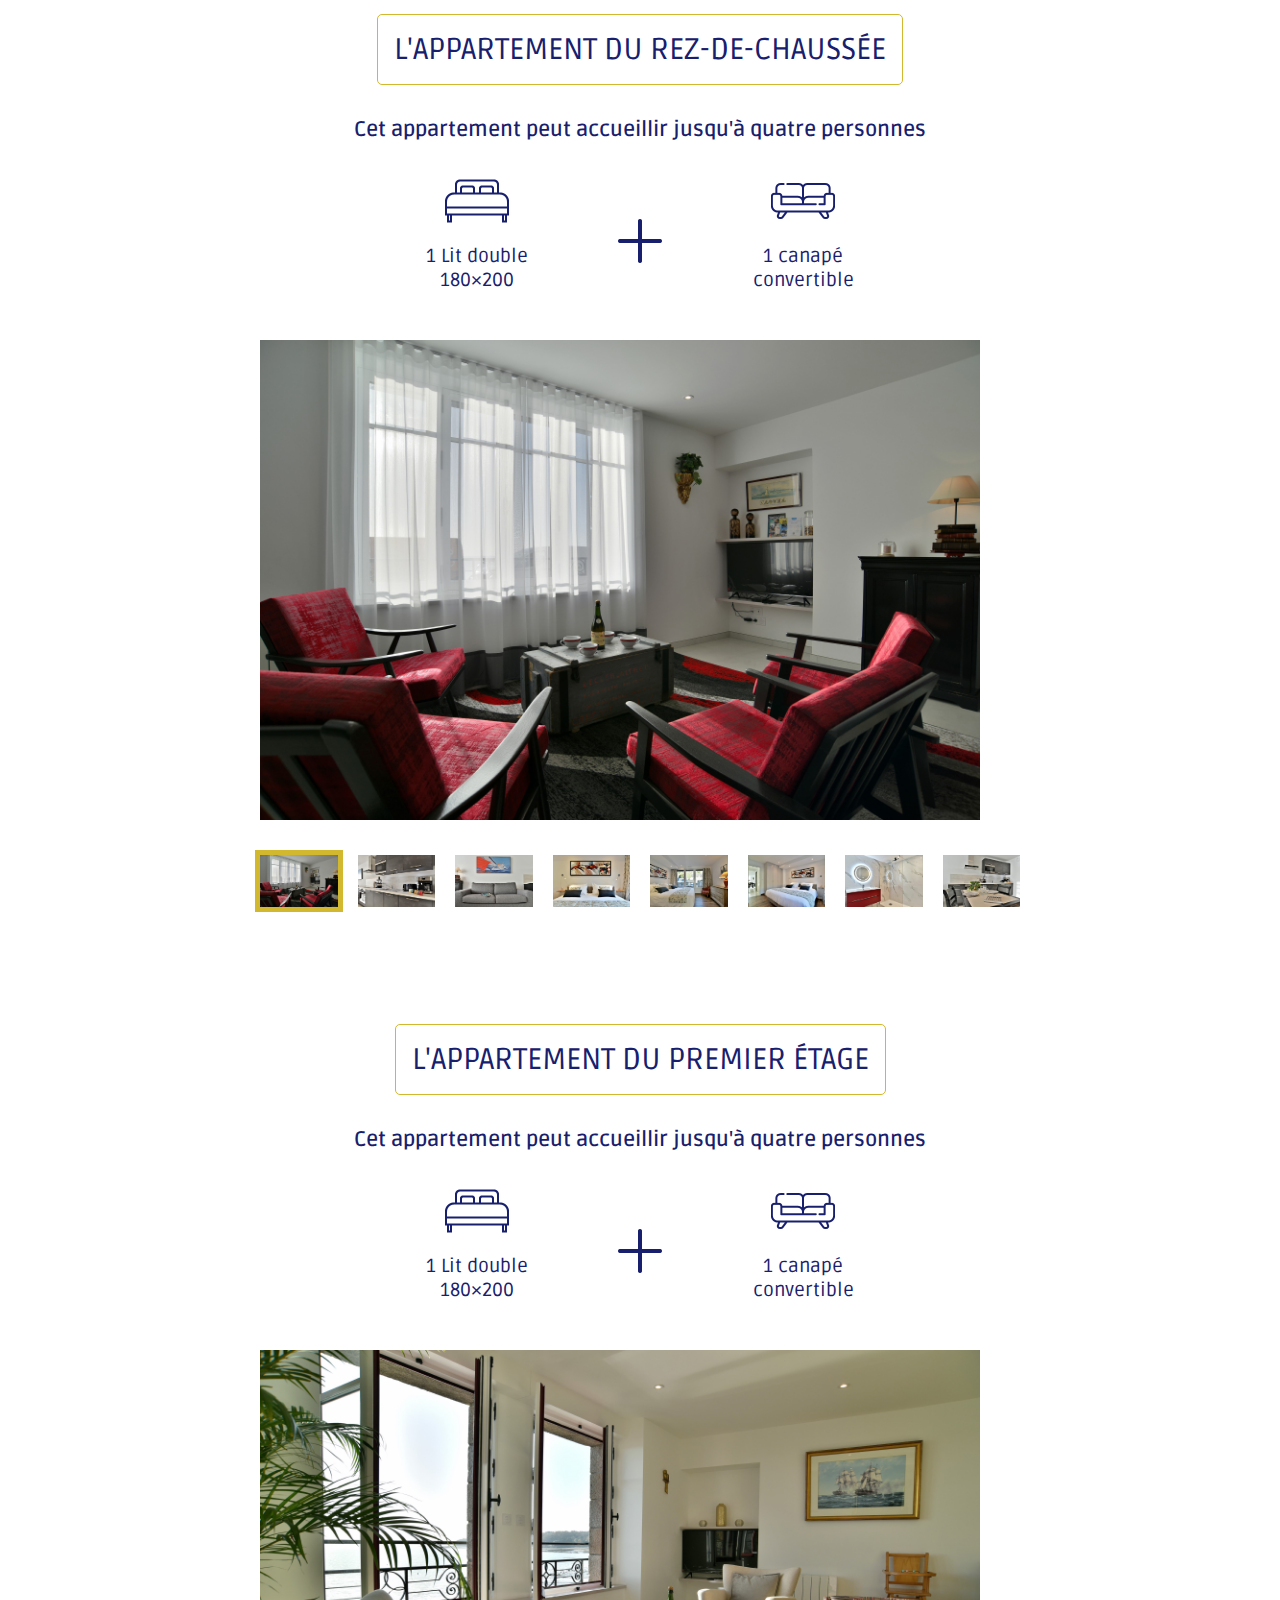
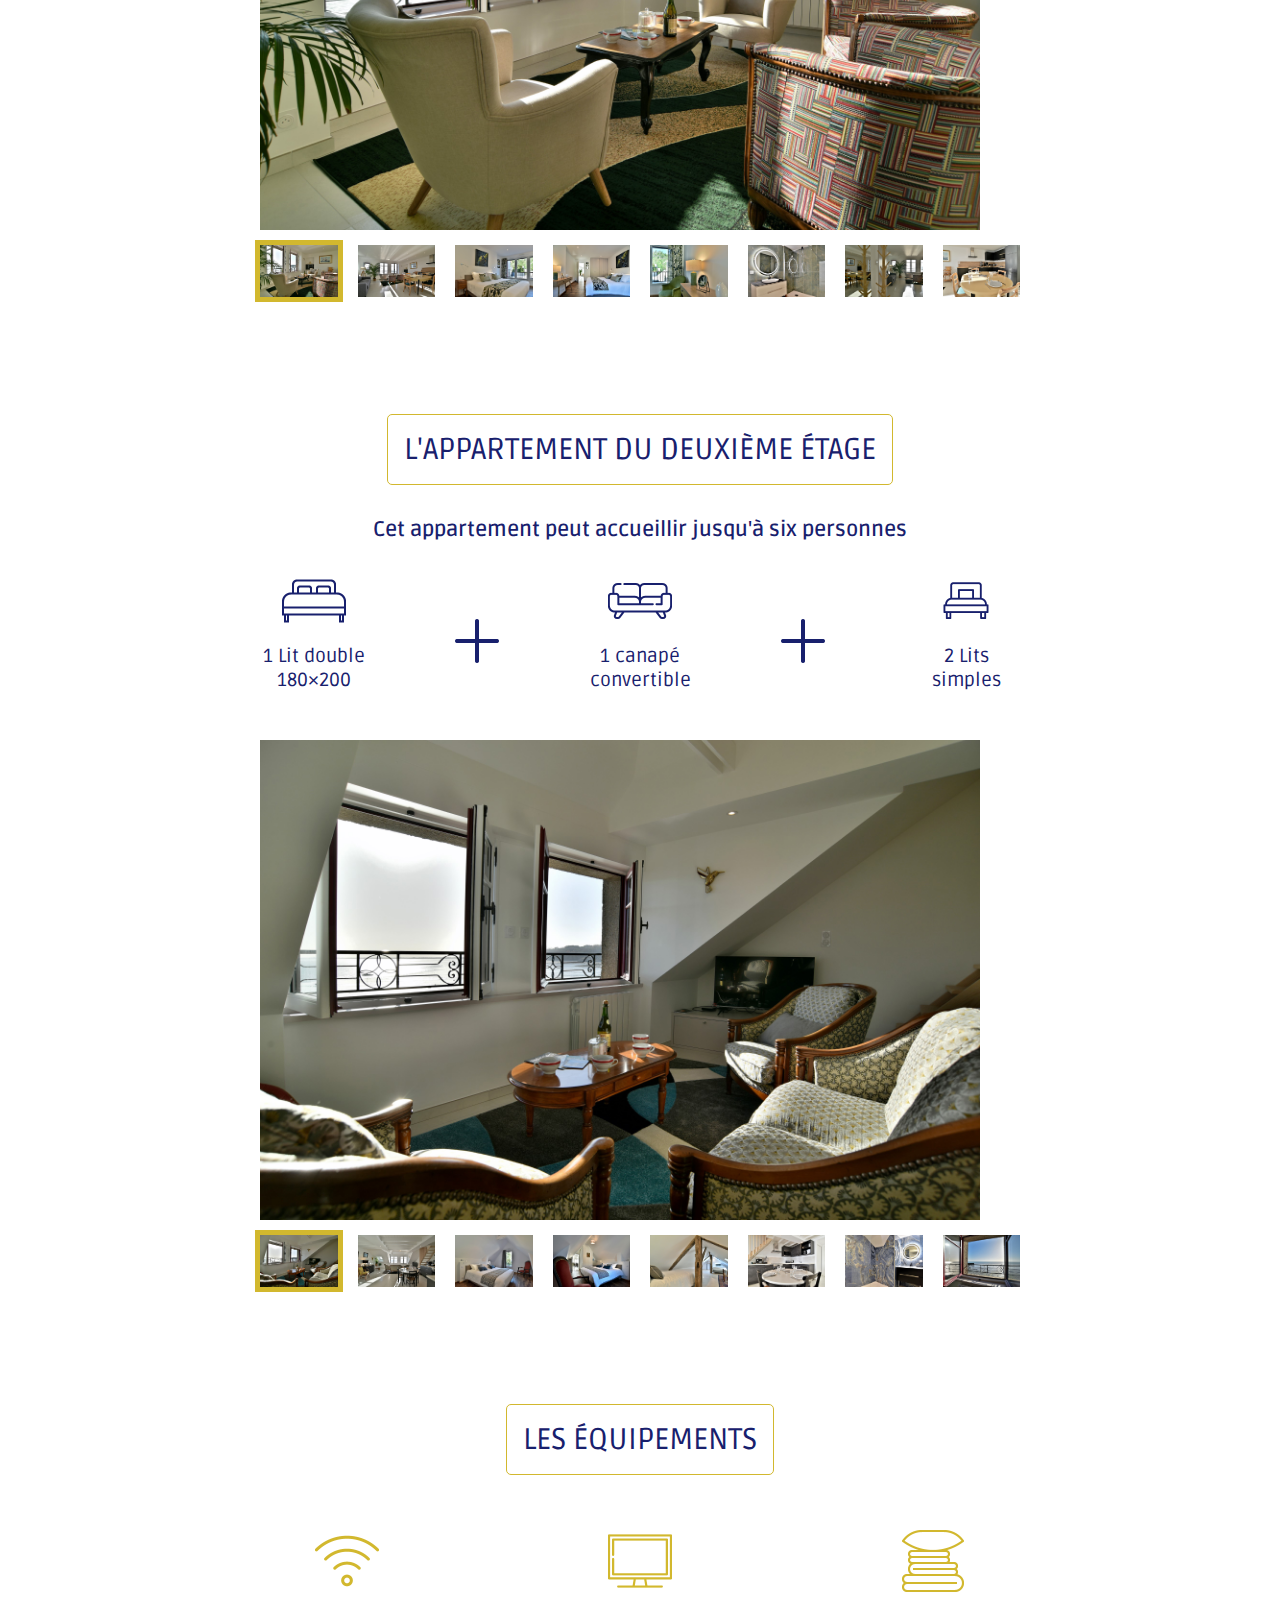
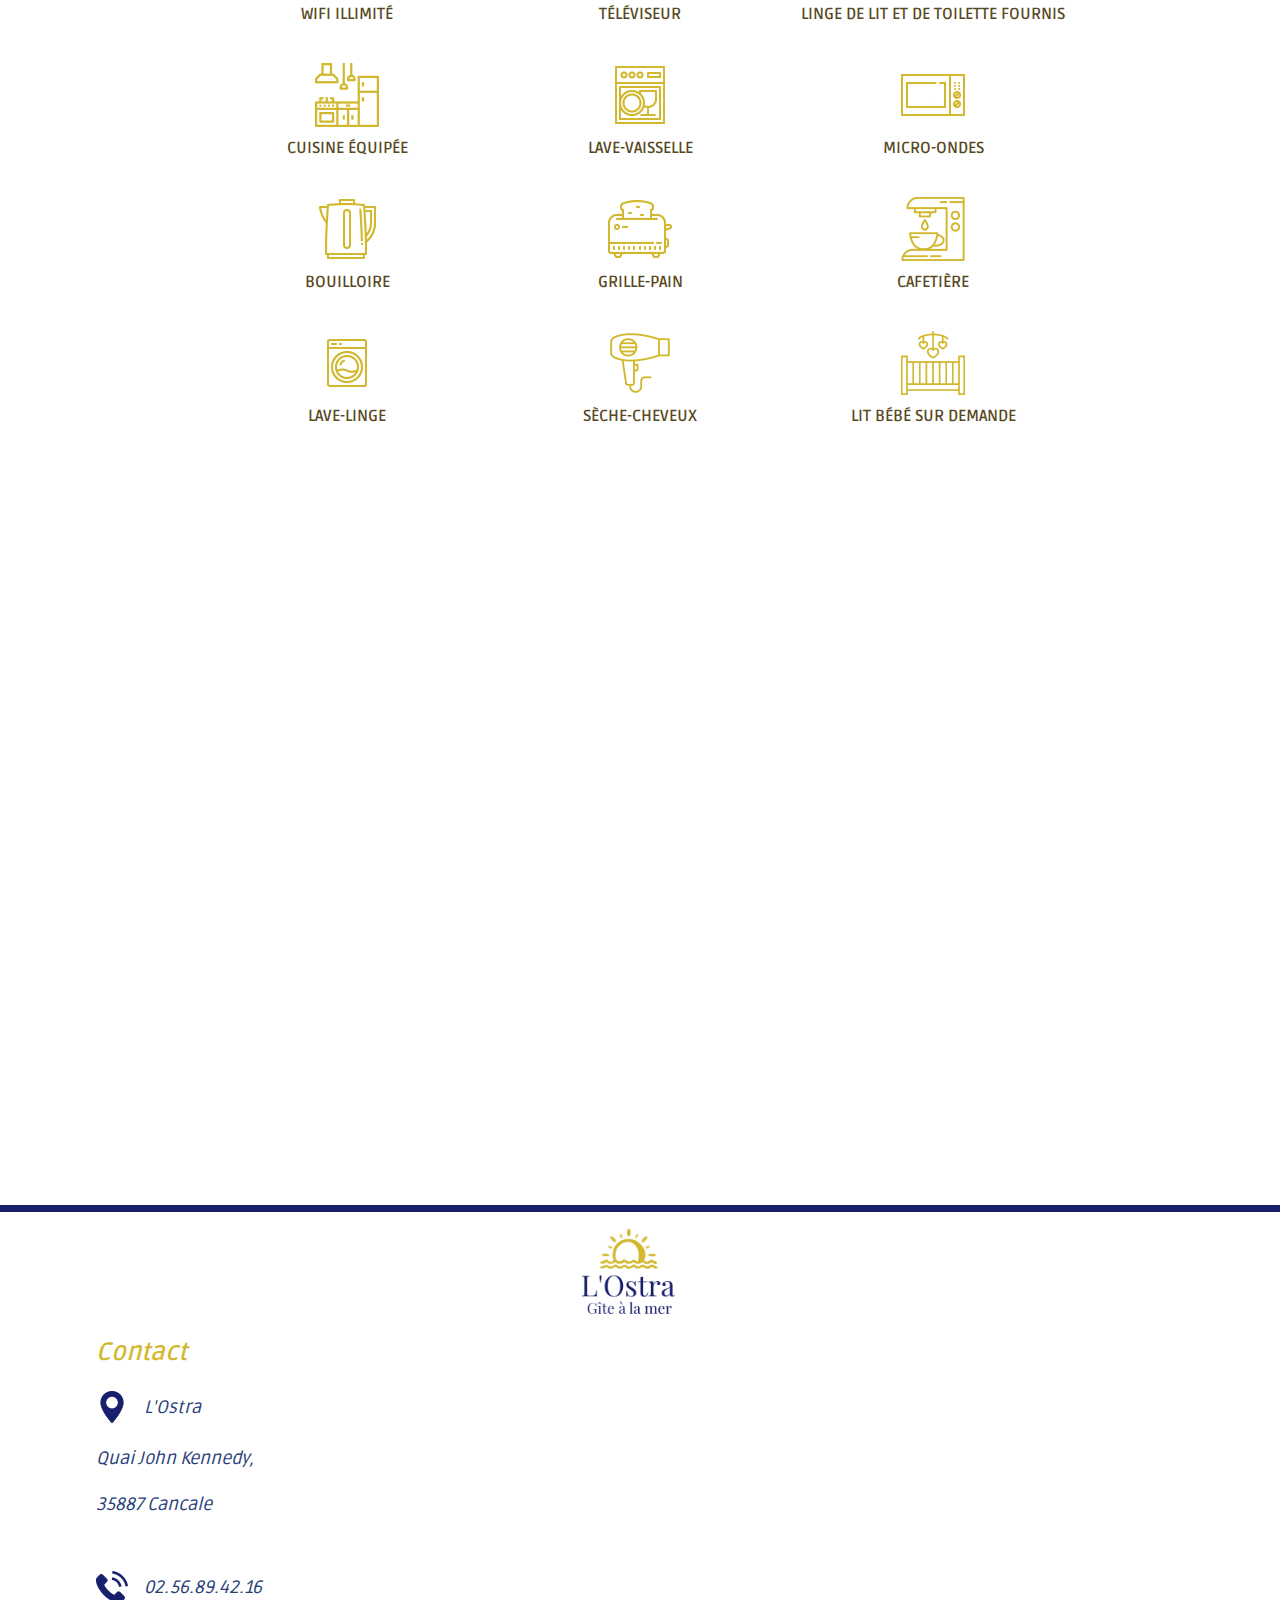
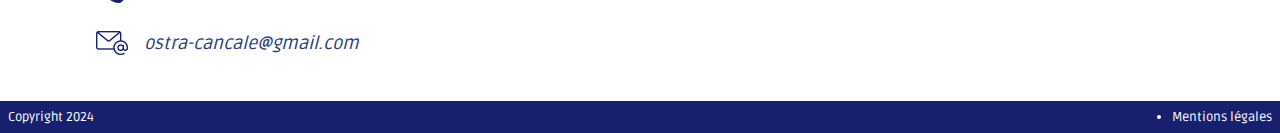
==== commit 73bde1e1: "commit" ====
--- a/appart.html
+++ b/appart.html
@@ -16,9 +16,11 @@
 
     <header>
         <ul id="info_line">
-            <li><img class="info-icon" src="./img/phone-iconw.png" alt="logo">02 26 15 48 59</li>
+            <li><img class="info-icon" src="./img/phone-iconw.png" alt="logo">02 26 15 48 59</li> 
+            <li><img class="langIcon" id="english" src="./img/engfra.png" alt="logo"></li>
             <li id="button-resa"><img class="info-icon" src="./img/bedw.png" alt="logo">Réserver un séjour</li>
-
+            <!-- <li id="button-resaEn"><img class="info-icon" src="./img/bedw.png" alt="logo">Book a stay</li>
+            -->
         </ul>
 
        <nav id="firstnav">
@@ -505,7 +507,7 @@
               </div>
         </div>
 
-        <div id="vuemerbisImg"><button class="bigButton"><a href="appart.html">Réserver un séjour</a></button></div>
+        <div id="vuemerbisImg"><button class="bigButton"><a href="tarifs.html">Réserver un séjour</a></button></div>
 
 
 <!-- <div>warning pas dacces pmr + petits chiens autorisés </div> -->
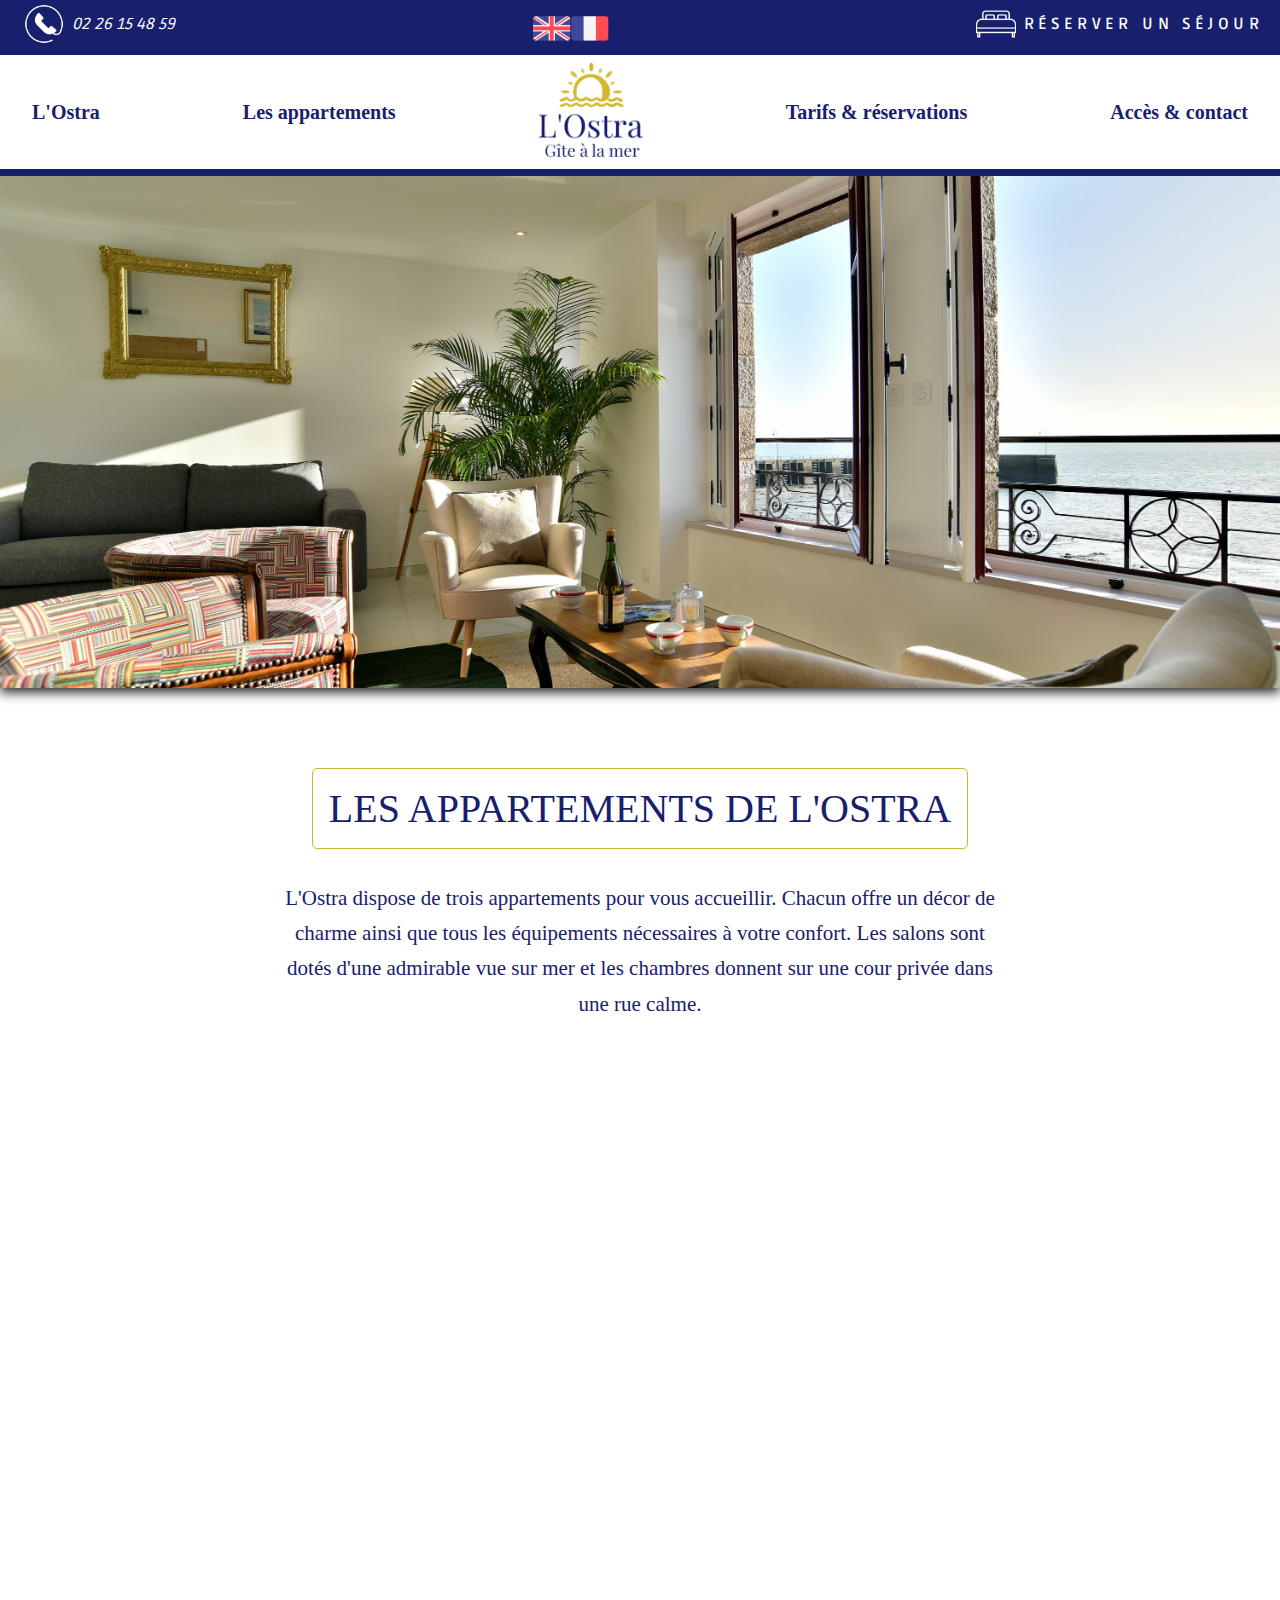
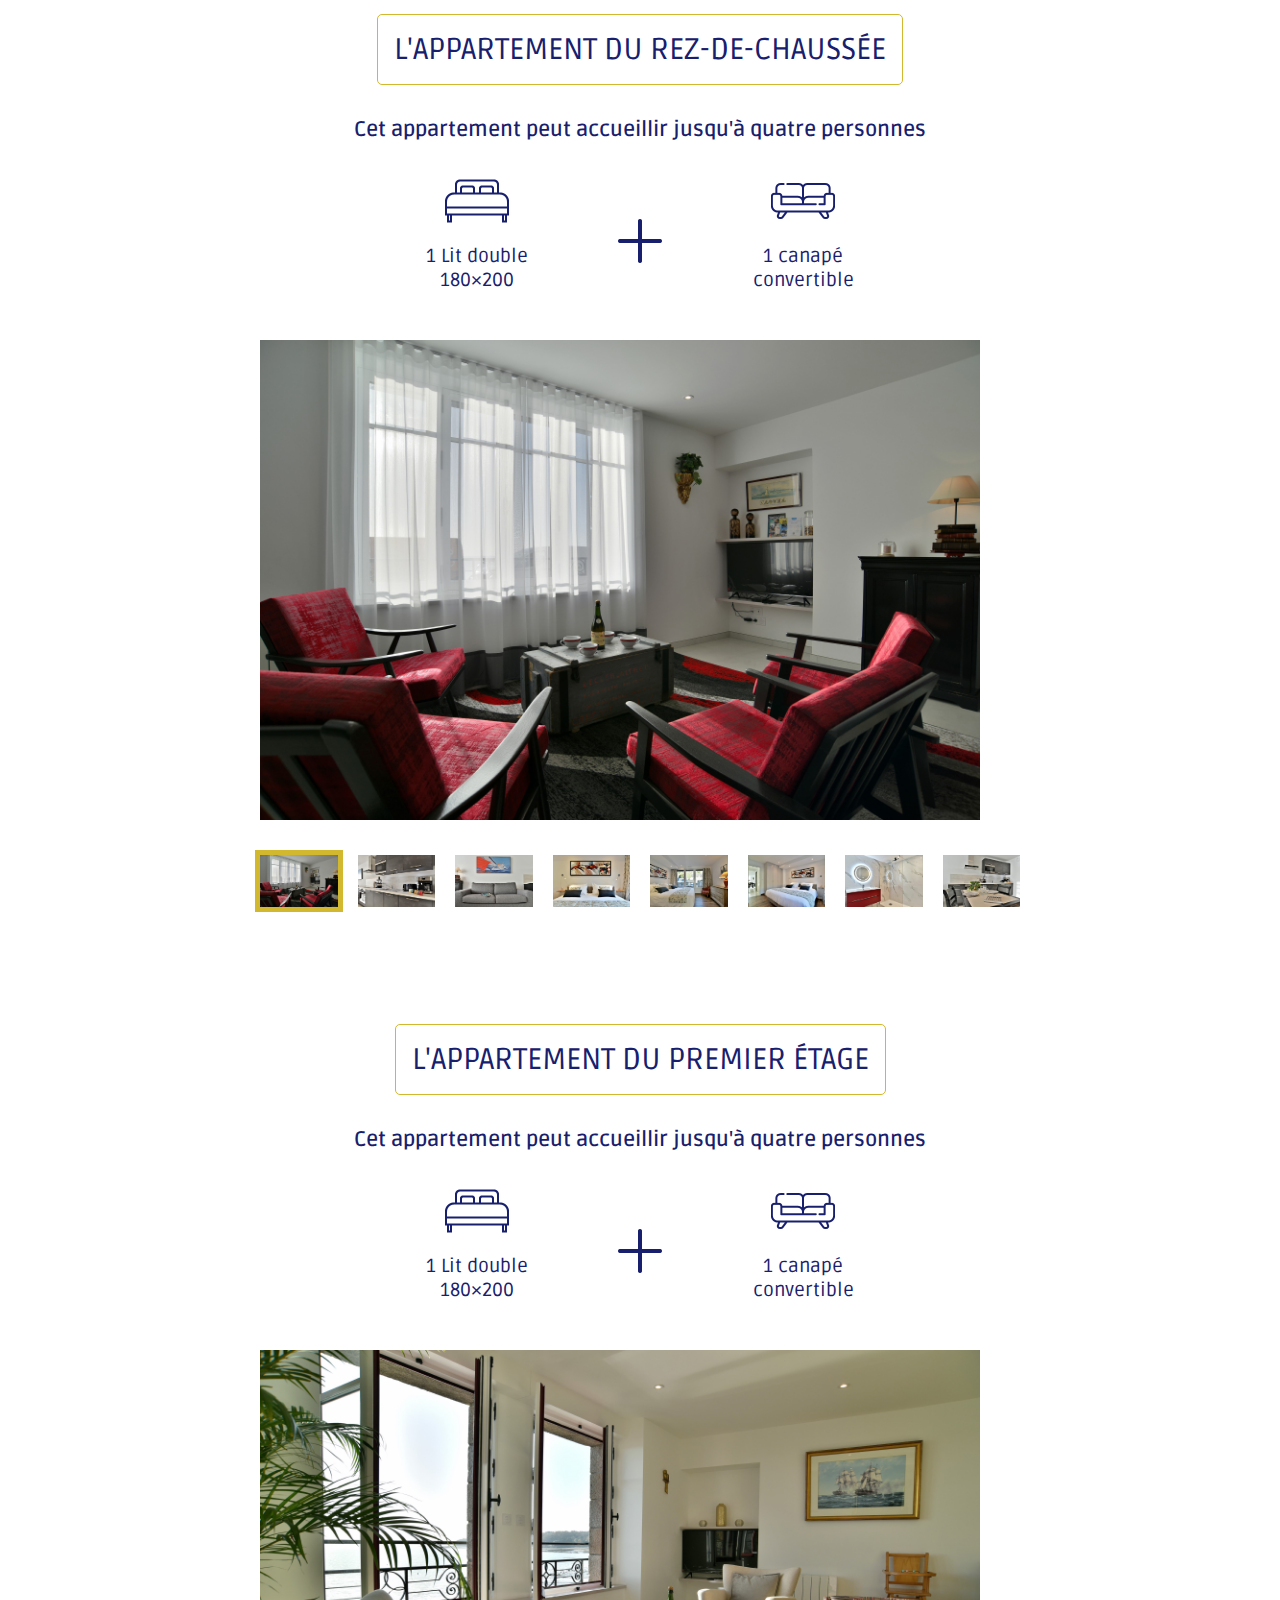
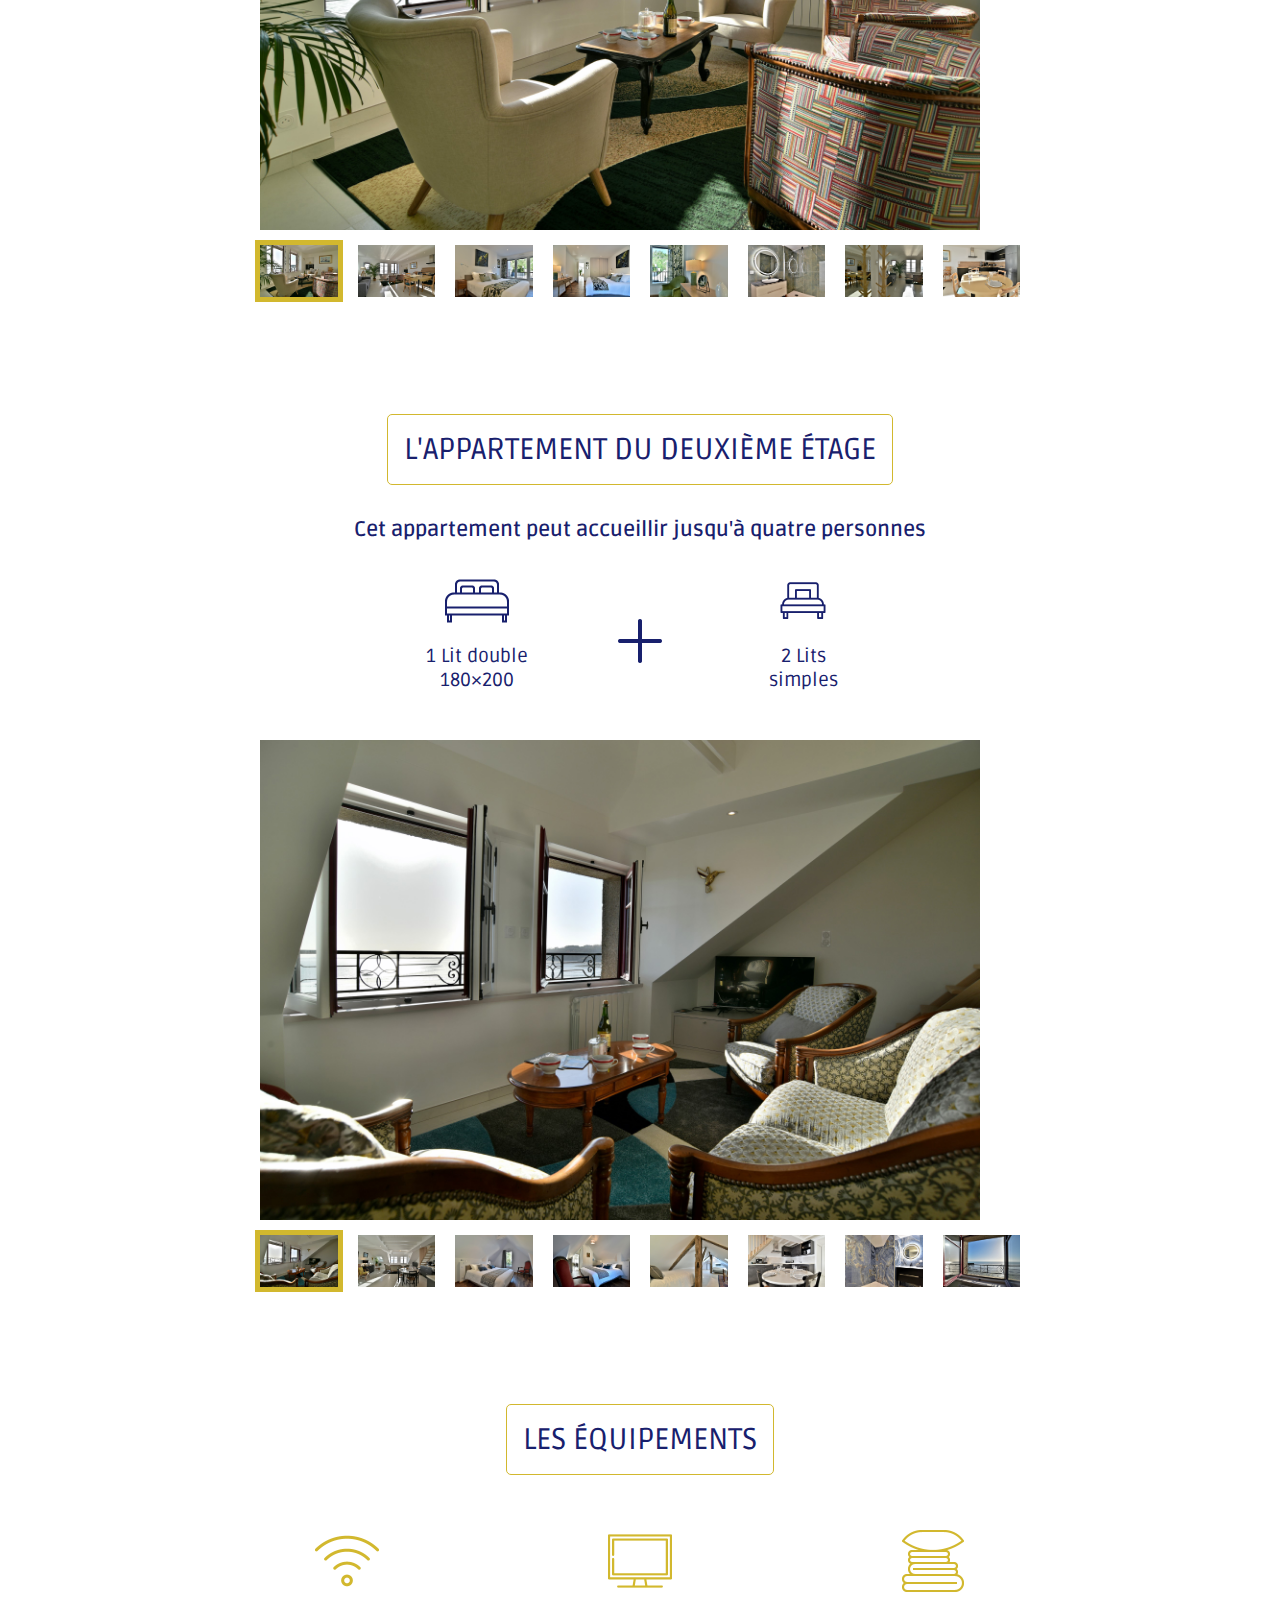
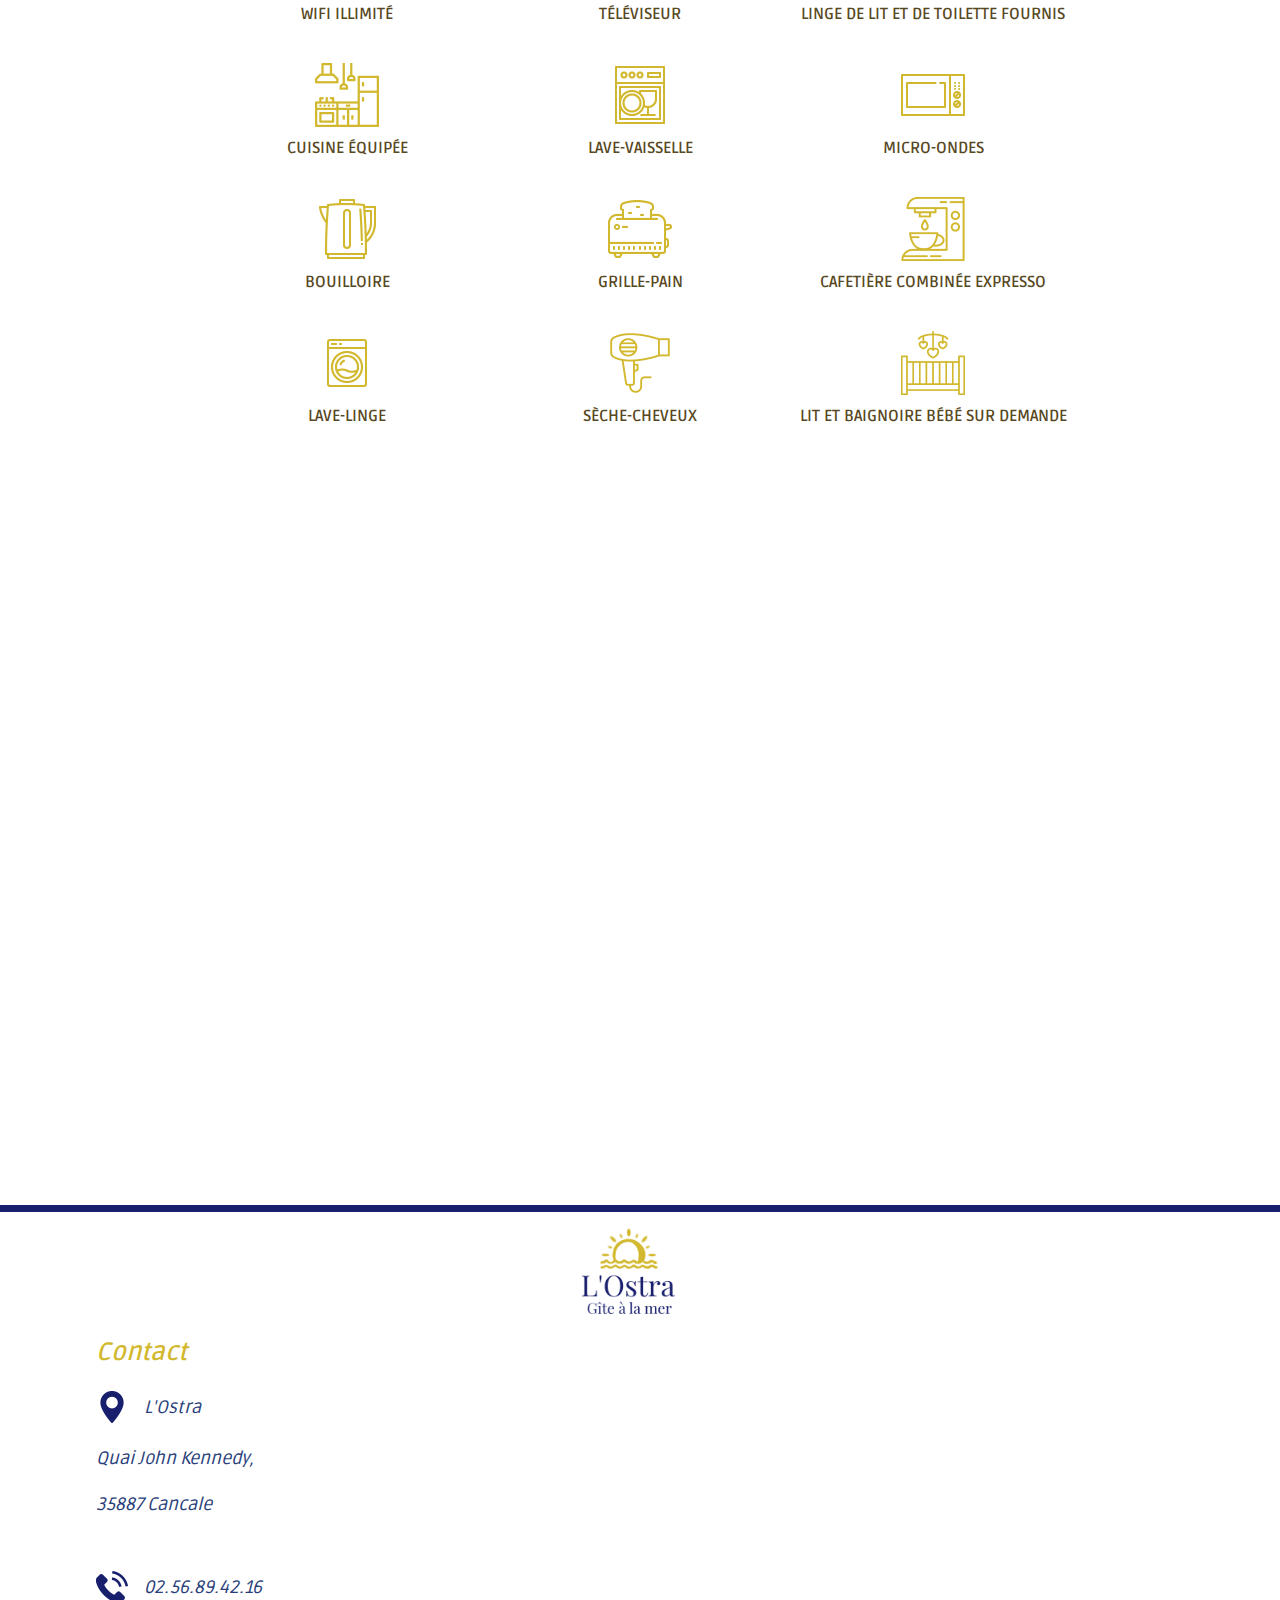
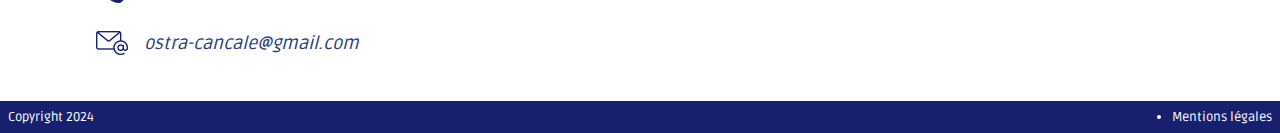
==== commit caada34f: "modifs" ====
--- a/appart.html
+++ b/appart.html
@@ -22,37 +22,56 @@
             <!-- <li id="button-resaEn"><img class="info-icon" src="./img/bedw.png" alt="logo">Book a stay</li>
             -->
         </ul>
-
-       <nav id="firstnav">
-        <ul>
-            <li><a href="index.html">L'Ostra</a></li>
-            <li><a href="appart.html">Les appartements</a></li>
-            <li><a href="#"><img id="logo" src="./img/ostralog.png" alt="logo"></a></li>
-            <li><a href="tarifs.html">Tarifs et réservations</a></li>
-            <li><a href="contact.html">Accès & contact</a></li>
-        </ul>
-       </nav>
-       <nav class="secondnav">
-        <ul>
-            <li><a href="index.html">L'Ostra</a></li>
-            <li><a href="appart.html">Les appartements</a></li>
-            <li><a href="#"><img id="logomini" src="./img/ostralogmini2.png" alt="logo"></a></li>
-            <li><a href="tarifs.html">Tarifs et réservations</a></li>
-            <li><a href="contact.html">Accès & contact</a></li>
-        </ul>
-       </nav>
+        <nav id="firstnav">
+            <ul>
+                <li><a href="index.html">L'Ostra</a></li>
+                <li><a href="appart.html">Les appartements</a></li>
+                <li><a href="#"><img id="logo" src="./img/ostralog.png" alt="logo"></a></li>
+                <li><a href="tarifs.html">Tarifs & réservations</a></li>
+                <li><a href="contact.html">Accès & contact</a></li>
+            </ul>
+           </nav>
+           <nav id="firstnavEn">
+            <ul>
+                <li><a href="index.html">L'Ostra</a></li>
+                <li><a href="appart.html">Appartements</a></li>
+                <li><a href="#"><img id="logo" src="./img/ostralog.png" alt="logo"></a></li>
+                <li><a href="tarifs.html">Rates & Booking</a></li>
+                <li><a href="contact.html">Access & Contact</a></li>
+            </ul>
+           </nav>
+           <nav class="secondnav">
+            <ul>
+                <li><a href="index.html">L'Ostra</a></li>
+                <li><a href="appart.html">Les appartements</a></li>
+                <li><a href="#"><img id="logomini" src="./img/ostralogmini2.png" alt="logo"></a></li>
+                <li><a href="tarifs.html">Tarifs & réservations</a></li>
+                <li><a href="contact.html">Accès & contact</a></li>
+            </ul>
+           </nav>
+           <nav class="secondnavEn">
+            <ul>
+                <li><a href="index.html">L'Ostra</a></li>
+                <li><a href="appart.html">Appartments</a></li>
+                <li><a href="#"><img id="logomini" src="./img/ostralogmini2.png" alt="logo"></a></li>
+                <li><a href="tarifs.html">Rates & Booking</a></li>
+                <li><a href="contact.html">Access & Contact</a></li>
+            </ul>
+           </nav>
        <div id="catchphraseAppart">
         <!-- <div id="catchtext">Découvrez la Bretagne</div> -->
     </div>
     </header>
     <main>
         <div class="apparttitle">Les appartements de l'Ostra</div>
+        <div class="apparttitleEn">The Ostra apartments</div>
         <div class="appartpres">L'Ostra dispose de trois appartements pour vous accueillir. Chacun offre un décor de charme ainsi que tous les équipements nécessaires à votre confort. Les salons sont dotés d'une admirable vue sur mer et les chambres donnent sur une cour privée dans une rue calme. </div>
-       
+        <div class="appartpresEn">L'Ostra has three apartments to welcome you. Each offers a charming decor and all the amenities you need for your comfort. The living rooms boast stunning sea views, while the bedrooms open onto a private courtyard in a quiet street.</div>
 
         <div id="vuemerImg"></div>
 
         <div class="apparttitle2">L'appartement du rez-de-chaussée</div>
+        <div class="apparttitle2En">THE GROUND FLOOR FLAT</div>
 
         <p class="bedtitle">Cet appartement peut accueillir jusqu'à quatre personnes</p>
         <div id="couch">
@@ -337,16 +356,13 @@
             </div>
         </section>
         <div class="apparttitle2">L'appartement du deuxième étage</div>
-        <p class="bedtitle">Cet appartement peut accueillir jusqu'à six personnes</p>
+        <p class="bedtitle">Cet appartement peut accueillir jusqu'à quatre personnes</p>
 
         <div id="couch">
             <div class="couchimg"><img class="iconequip" src="./img/bed.png" alt="wifi icone">1 Lit double 180×200</div>
             <img class="iconequip" src="./img/plus.png" alt="tele icone">
             
-            <div class="couchimg"><img class="iconequip" src="./img/canape.png" alt="tele icone">1 canapé convertible</div>
-
-            <img class="iconequip" src="./img/plus.png" alt="tele icone">
-            
+
 
             <div class="couchimg"><img class="iconequip" src="./img/lit-simple.png" alt="tele icone">2 Lits simples</div>
 
@@ -499,10 +515,10 @@
                 <div class="six case"><img class="iconequip" src="./img/four-micro-onde.png" alt="tele icone">Micro-ondes</div>
                 <div class="seven case"><img class="iconequip" src="./img/bouilloire.png" alt="bouilloire icone">Bouilloire</div> 
                 <div class="eight case"><img class="iconequip" src="./img/grille-pain.png" alt="tele icone">Grille-pain</div>
-                <div class="nine case"><img class="iconequip" src="./img/cafetiere.png" alt="tele icone">Cafetière</div>
+                <div class="nine case"><img class="iconequip" src="./img/cafetiere.png" alt="tele icone">Cafetière combinée expresso</div>
                 <div class="ten case"><img class="iconequip" src="./img/laverie.png" alt="lage-linge icone">Lave-linge</div>
                 <div class="eleven case"><img class="iconequip" src="./img/seche-cheveux.png" alt="tele icone">Sèche-cheveux</div>
-                <div class="twelve case"><img class="iconequip" src="./img/lit-de-bebe.png" alt="tele icone">Lit bébé sur demande</div>
+                <div class="twelve case"><img class="iconequip" src="./img/lit-de-bebe.png" alt="tele icone">Lit et baignoire bébé sur demande</div>
                
               </div>
         </div>
@@ -544,5 +560,6 @@
      <script src="carousel.js"></script>
      <script src="flickity.pkgd.min.js"></script>
      <script src="acces.js"></script>
+     <script src="bilingual.js"></script>
  </body>
  </html>--- a/index.css
+++ b/index.css
@@ -15,10 +15,12 @@
   background-size: cover;
   color: white;
   height: auto;
+  
   /* border-bottom: solid 7px #d2b82e; */
   box-shadow: 0 5px 10px rgb(55, 55, 55);
   list-style: none; 
   text-decoration: none;
+  max-width: 100vw;
 }
 
 #info_line {
@@ -202,7 +204,31 @@
   justify-content: center;
   align-items: end;
 }
-
+#catchphraseContact{
+  text-transform: uppercase;
+  background-image: url(./img/photograph/first/15.JPG);
+  background-repeat: no-repeat;
+  background-size: cover;
+  background-position:center;
+  height:32rem;
+  font-size: 50px;
+  display: flex;
+  justify-content: center;
+  align-items: end;
+}
+
+#catchphraseTarifs{
+  text-transform: uppercase;
+  background-image: url(./img/photograph/first/4.JPG);
+  background-repeat: no-repeat;
+  background-size: cover;
+  background-position:center;
+  height:32rem;
+  font-size: 50px;
+  display: flex;
+  justify-content: center;
+  align-items: end;
+}
 /* #catchtext{
   padding:0.7rem;
   color: white;
@@ -274,6 +300,7 @@
 #presentation {
   columns: 2 auto;
   margin: 1rem;
+  max-width: 100vw;
   font-size: 20px;
   display: flex;
   justify-content: center;
@@ -337,7 +364,8 @@
   justify-content: center;
   background-image: linear-gradient(rgba(0, 0, 0, 0.5),rgba(0, 0, 0, 0.5)), url("./img/photograph/second/10.JPG");
   height:50rem;
-  width:100vw;
+  width: 100%;
+  max-width:100vw;
   background-position: 10%;
   background-size: cover;
   background-repeat: no-repeat;
@@ -345,22 +373,33 @@
   
 }
 
-.bigButton {
+.bigButton,
+.bigButtonEn {
   width:30rem;
   height:10rem;
   background-color: transparent;
   border: 3px #fff solid;
   font-size: 30px;
-  font-weight: 600;
-  
-}
-.bigButton a {
+  font-weight: 600; 
+  display: flex;
+  align-items: center;
+  justify-content: center;
+}
+
+
+.bigButton a,
+.bigButtonEn a {
   color:#fff;
 }
 
-.bigButton:hover{
+.bigButton:hover,
+.bigButtonEn:hover{
   background-color: rgba(66, 86, 177, 0.318);
   transition: 0.8s ease-in-out;
+}
+
+.bigButtonEn{
+  display: none;
 }
 
 .langIcon {
@@ -374,7 +413,8 @@
 
 /* appart ************/
 
-.apparttitle{
+.apparttitle,
+.apparttitleEn{
   font-size:40px;
   text-transform: uppercase;
   padding:1rem;
@@ -384,8 +424,17 @@
   font-family: "playfair display";
 }
 
-
-.apparttitle2{
+.apparttitleEn{
+  display: none;
+}
+#privateParkEn{
+  display: none;
+}
+
+/****60mcarrés*/
+
+.apparttitle2,
+.apparttitle2En{
   font-size:30px;
   text-transform: uppercase;
   padding:1rem;
@@ -397,7 +446,8 @@
   
 }
 
-.appartpres{
+.appartpres,
+.appartpresEn{
   padding:2rem;
   color:#18206d;
   font-size: 21px;
@@ -408,7 +458,14 @@
   font-family: "playfair display";
 }
 
-
+.appartpresEn{
+  display: none;
+}
+
+
+.apparttitle2En {
+  display: none;
+}
 
 .bedtitle{
   font-size:21px;
@@ -426,7 +483,8 @@
 #vuemerImg{
   background-image: linear-gradient(rgba(0, 0, 0, 0.3),rgba(0, 0, 0, 0.3)), url(./img/photograph/second/11.JPG);
   height:30rem;
-  width: 100vw;
+  width:100%;
+  max-width: 100vw;
   background-position: 30%;
   background-attachment: fixed;
 }
@@ -435,12 +493,12 @@
   margin-top: 3rem;
   background-image: linear-gradient(rgba(0, 0, 0, 0.5),rgba(0, 0, 0, 0.5)), url(./img/photograph/communs/3.JPG);
   height:30rem;
-  width: 100vw;
+  width:100%;
+  max-width: 100vw;
   background-attachment: fixed;
   display: flex;
   align-items: center;
   justify-content: center;
-  width:100vw;
   background-position: 10%;
   background-size: cover;
   background-repeat: no-repeat;
@@ -746,12 +804,12 @@
   margin-top: 3rem;
   background-image: linear-gradient(rgba(0, 0, 0, 0.5),rgba(0, 0, 0, 0.5)), url(./img/photograph/communs/1.JPG);
   height:40rem;
-  width: 100vw;
+  max-width: 100vw;
   background-attachment: fixed;
   display: flex;
   align-items: center;
   justify-content: center;
-  width:100vw;
+  width:100%;
   background-position: 10%;
   background-size: cover;
   background-repeat: no-repeat;
@@ -797,6 +855,7 @@
   margin-top: 5rem;
   border-top: 3px #29407a solid;
   border-top: 7px solid #18206d;
+  max-width: 100vw;
 }
 
 
@@ -822,6 +881,7 @@
 
 iframe {
   margin: 1rem;
+  max-width: 90vw;
 }
 
 #infos_contact {
@@ -865,6 +925,8 @@
 }
 
 
+
+
 @media (max-width: 480px) and (orientation: portrait) {
 
 #firstnav ul{
@@ -886,12 +948,36 @@
 #presentationtext{
   text-align: center;
 }
-
-}
-
-@media (max-width: 850px) and (orientation: landscape) {
-  
-
-}
-
-
+#footer_content{
+  display: flex;
+  flex-direction: column;
+}
+}
+
+@media (max-width: 850px) and (orientation: portrait) {
+  
+  #firstnav ul{
+    display: flex;
+    flex-direction: column;
+  }
+  
+  #pointsforts ul{
+    display: flex;
+    flex-direction: column;
+    max-width: 90vw;
+  }
+  
+  #presentation{
+    display: flex;
+    flex-direction: column;
+  }
+    
+  #presentationtext{
+    text-align: center;
+  }
+  
+  
+
+}
+
+
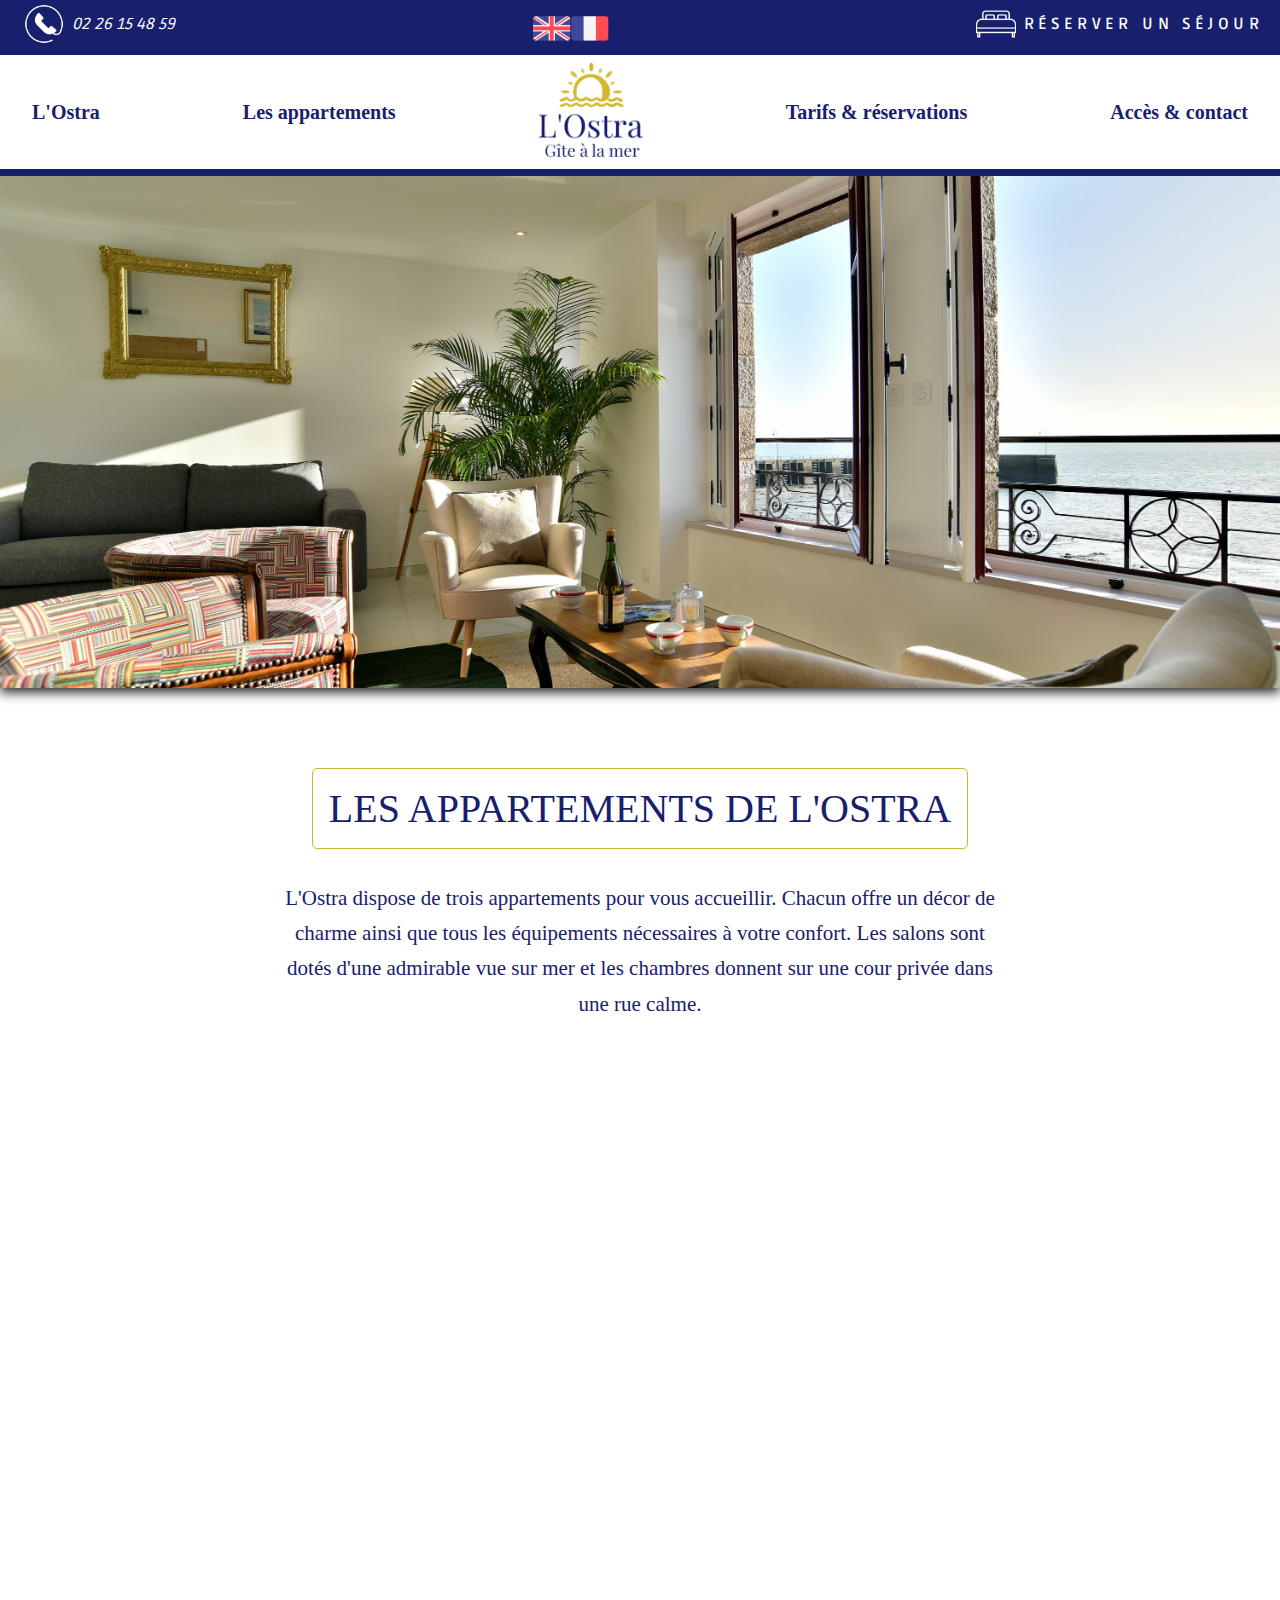
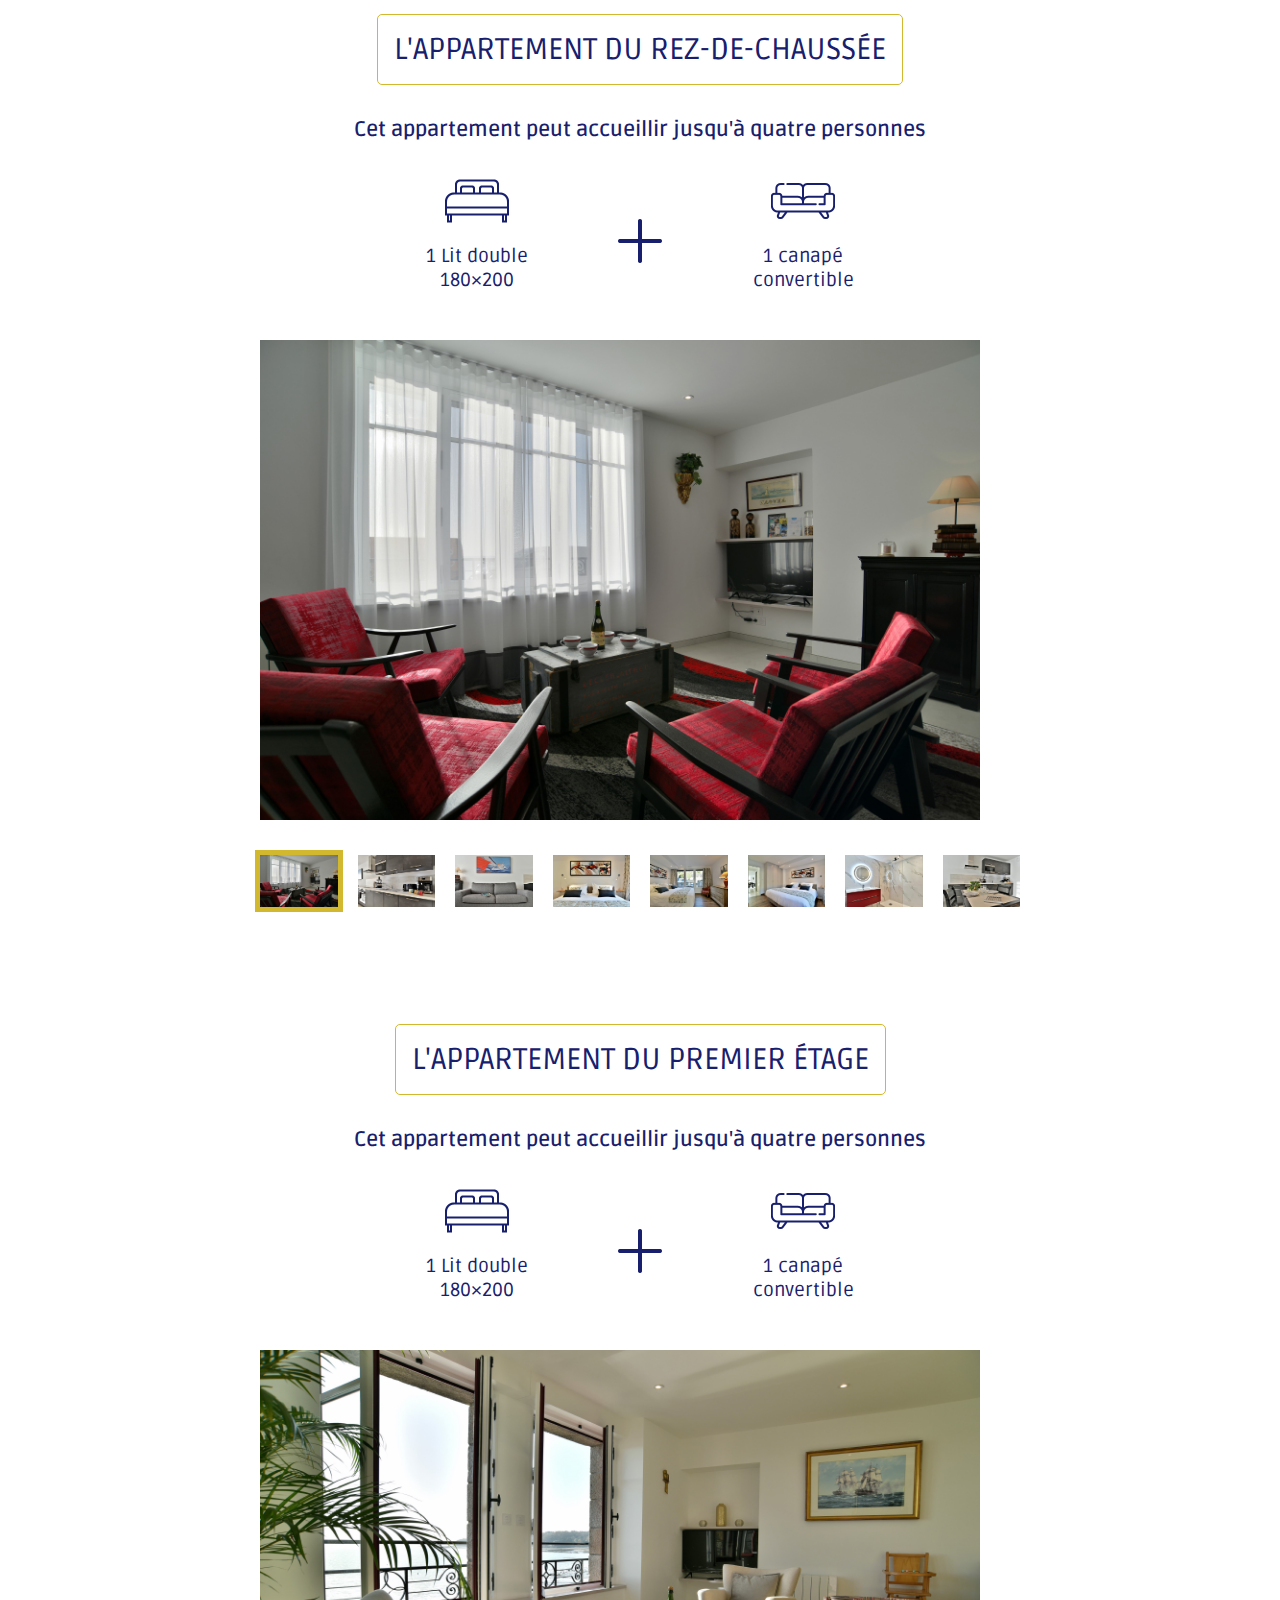
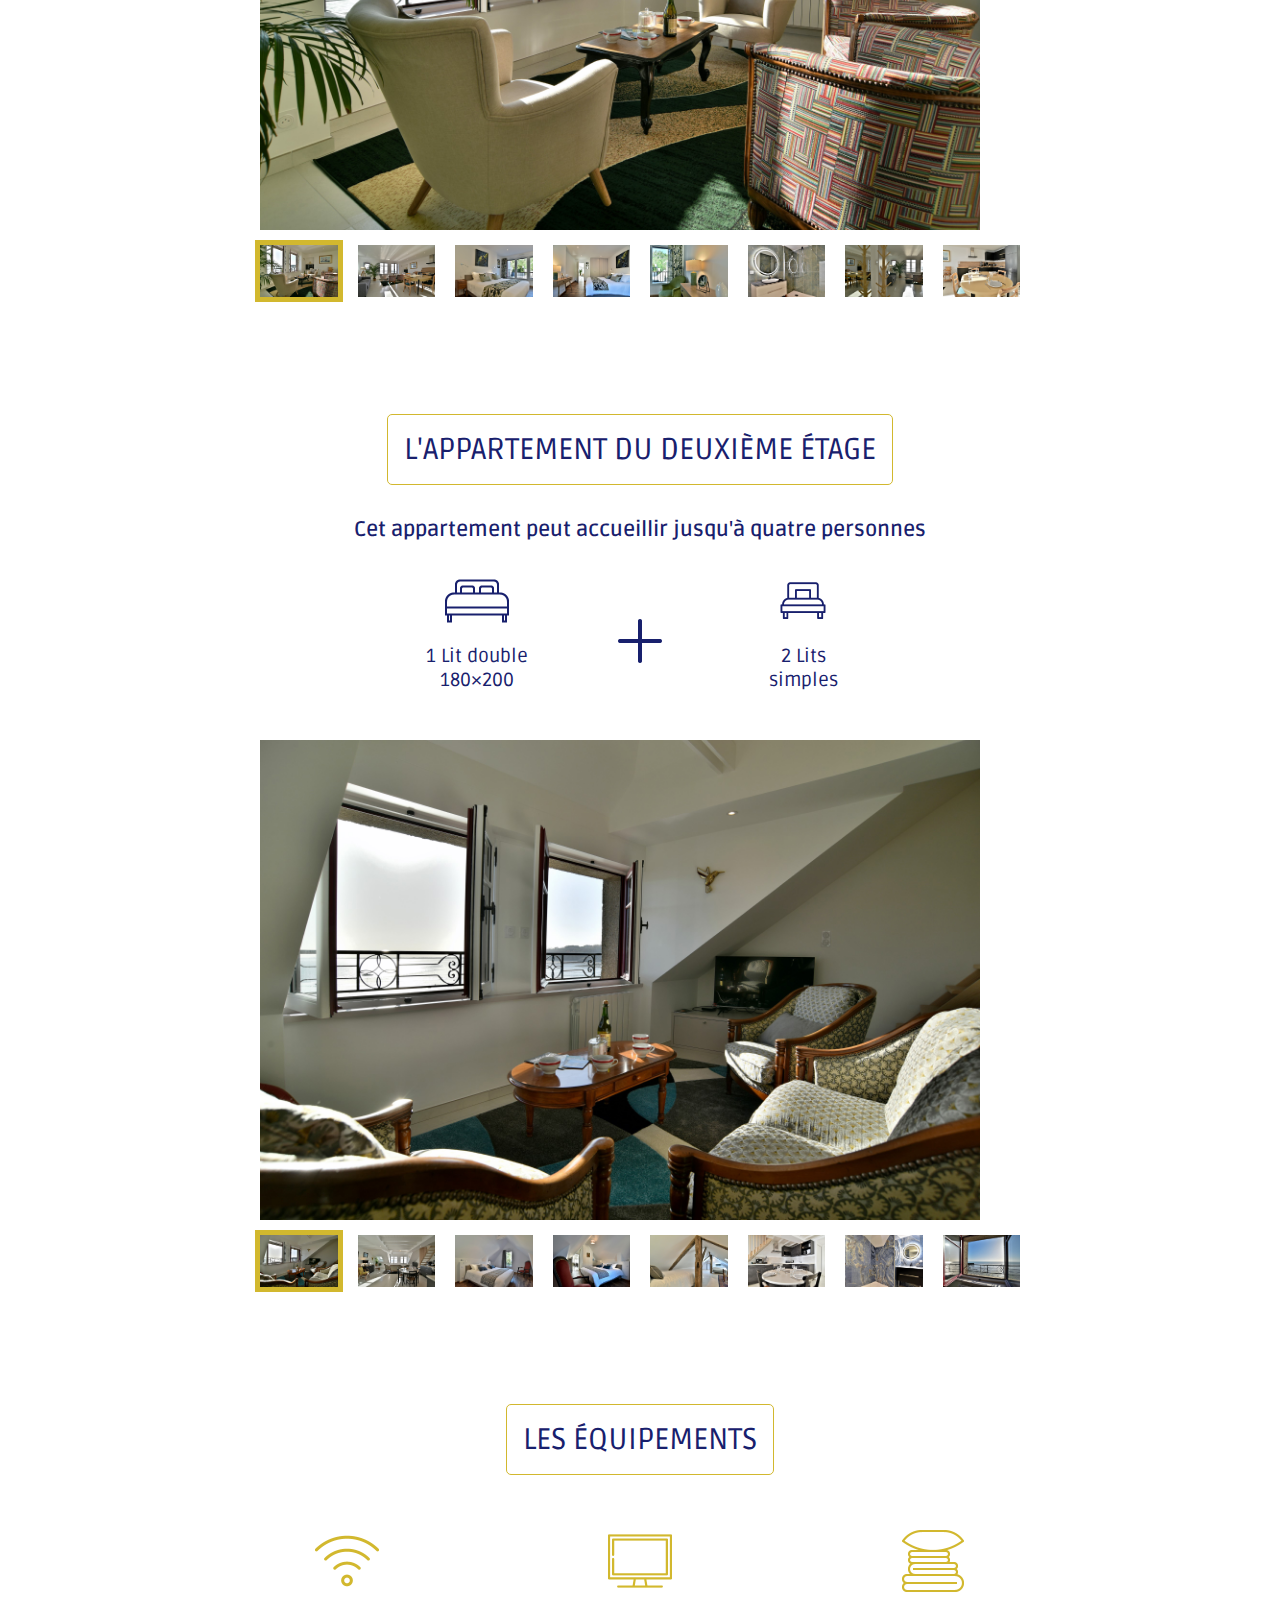
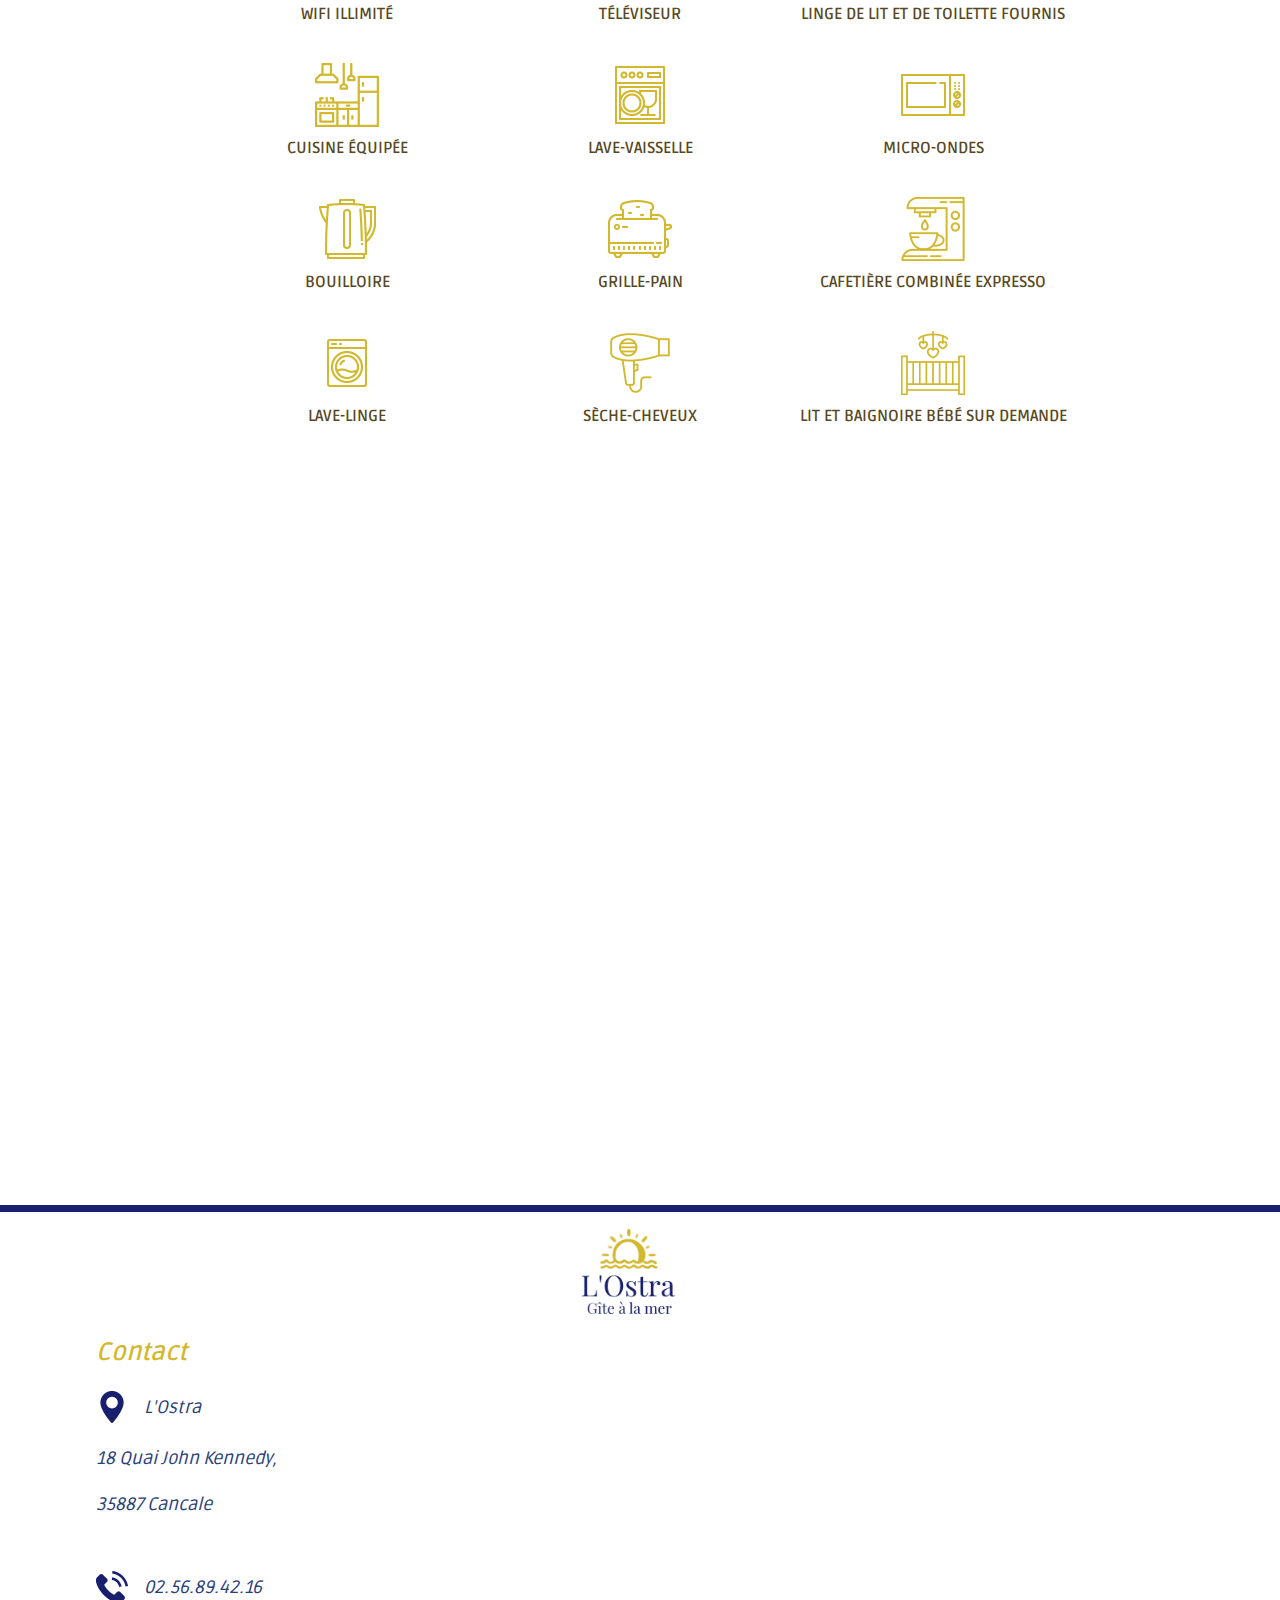
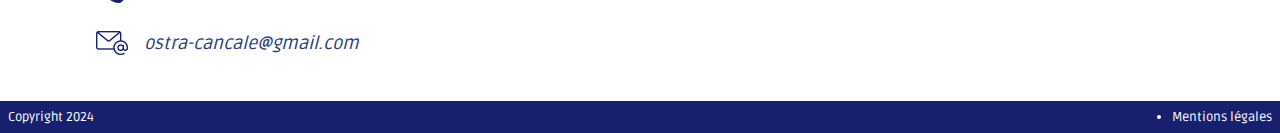
==== commit 799ee39e: "a" ====
--- a/appart.html
+++ b/appart.html
@@ -540,7 +540,7 @@
          <ul id="infos_contact">
              <li id="titlecontact">Contact</li>
              <li><img id="logofooter" src="./img/map.png" alt="logo">L'Ostra</li>
-             <li>Quai John Kennedy,</li>
+             <li>18 Quai John Kennedy,</li>
              <li>35887 Cancale</li>
  
              
--- a/index.css
+++ b/index.css
@@ -427,6 +427,8 @@
 .apparttitleEn{
   display: none;
 }
+
+
 #privateParkEn{
   display: none;
 }
@@ -462,6 +464,9 @@
   display: none;
 }
 
+#cle{
+  padding-bottom: 3rem;
+}
 
 .apparttitle2En {
   display: none;
@@ -607,16 +612,26 @@
 
 dl{
   list-style-type:disc;
+  width: 50rem;
+  display: flex;
+  flex-direction: column;
+  max-width: 80vw;
+  padding:2rem;
+}
+
+#dlEn{
+  display: none;
 }
 
 dt{
   font-size: 30px;
   font-weight: 600;
-  color:#594821;
+  color:#413416;
 }
 
 dd{
-  color:#d2b82e;
+  color:#9d8a28;
+  padding:1rem;
 }
 
 .differentsAcces{
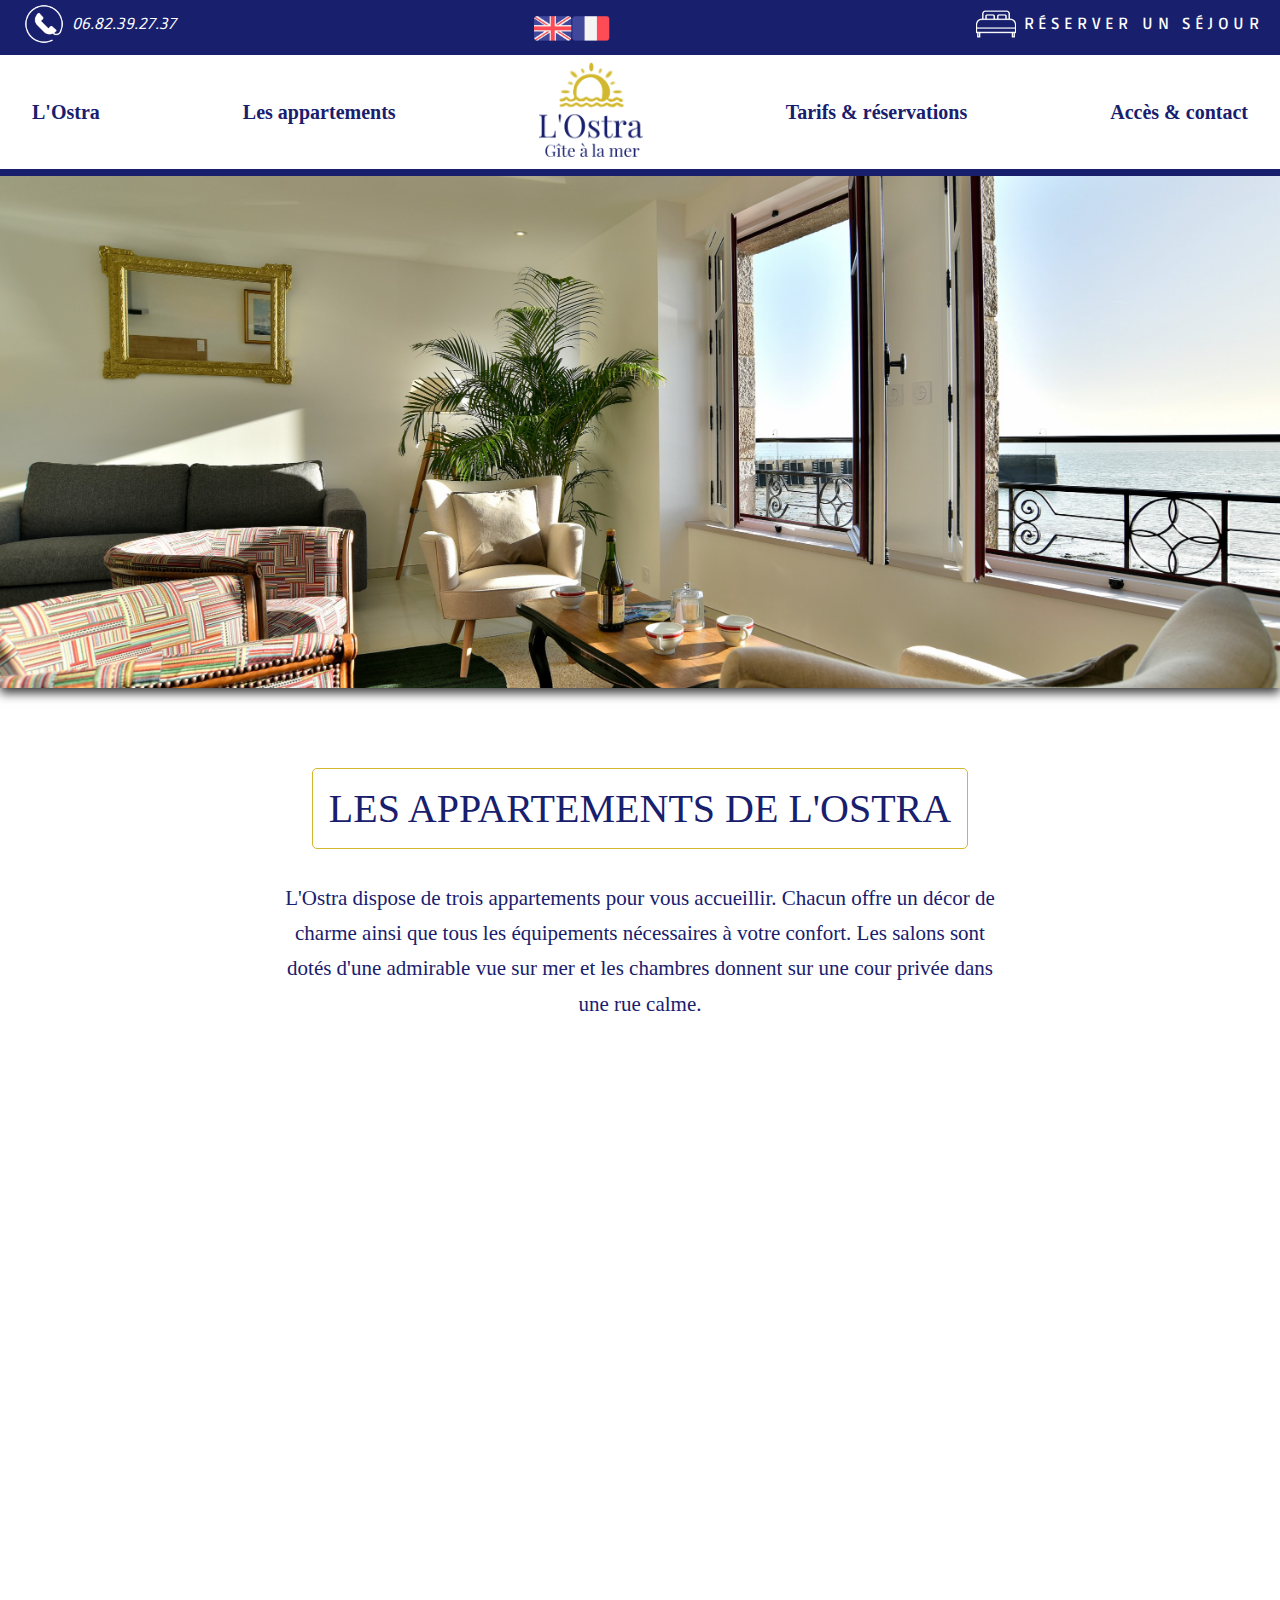
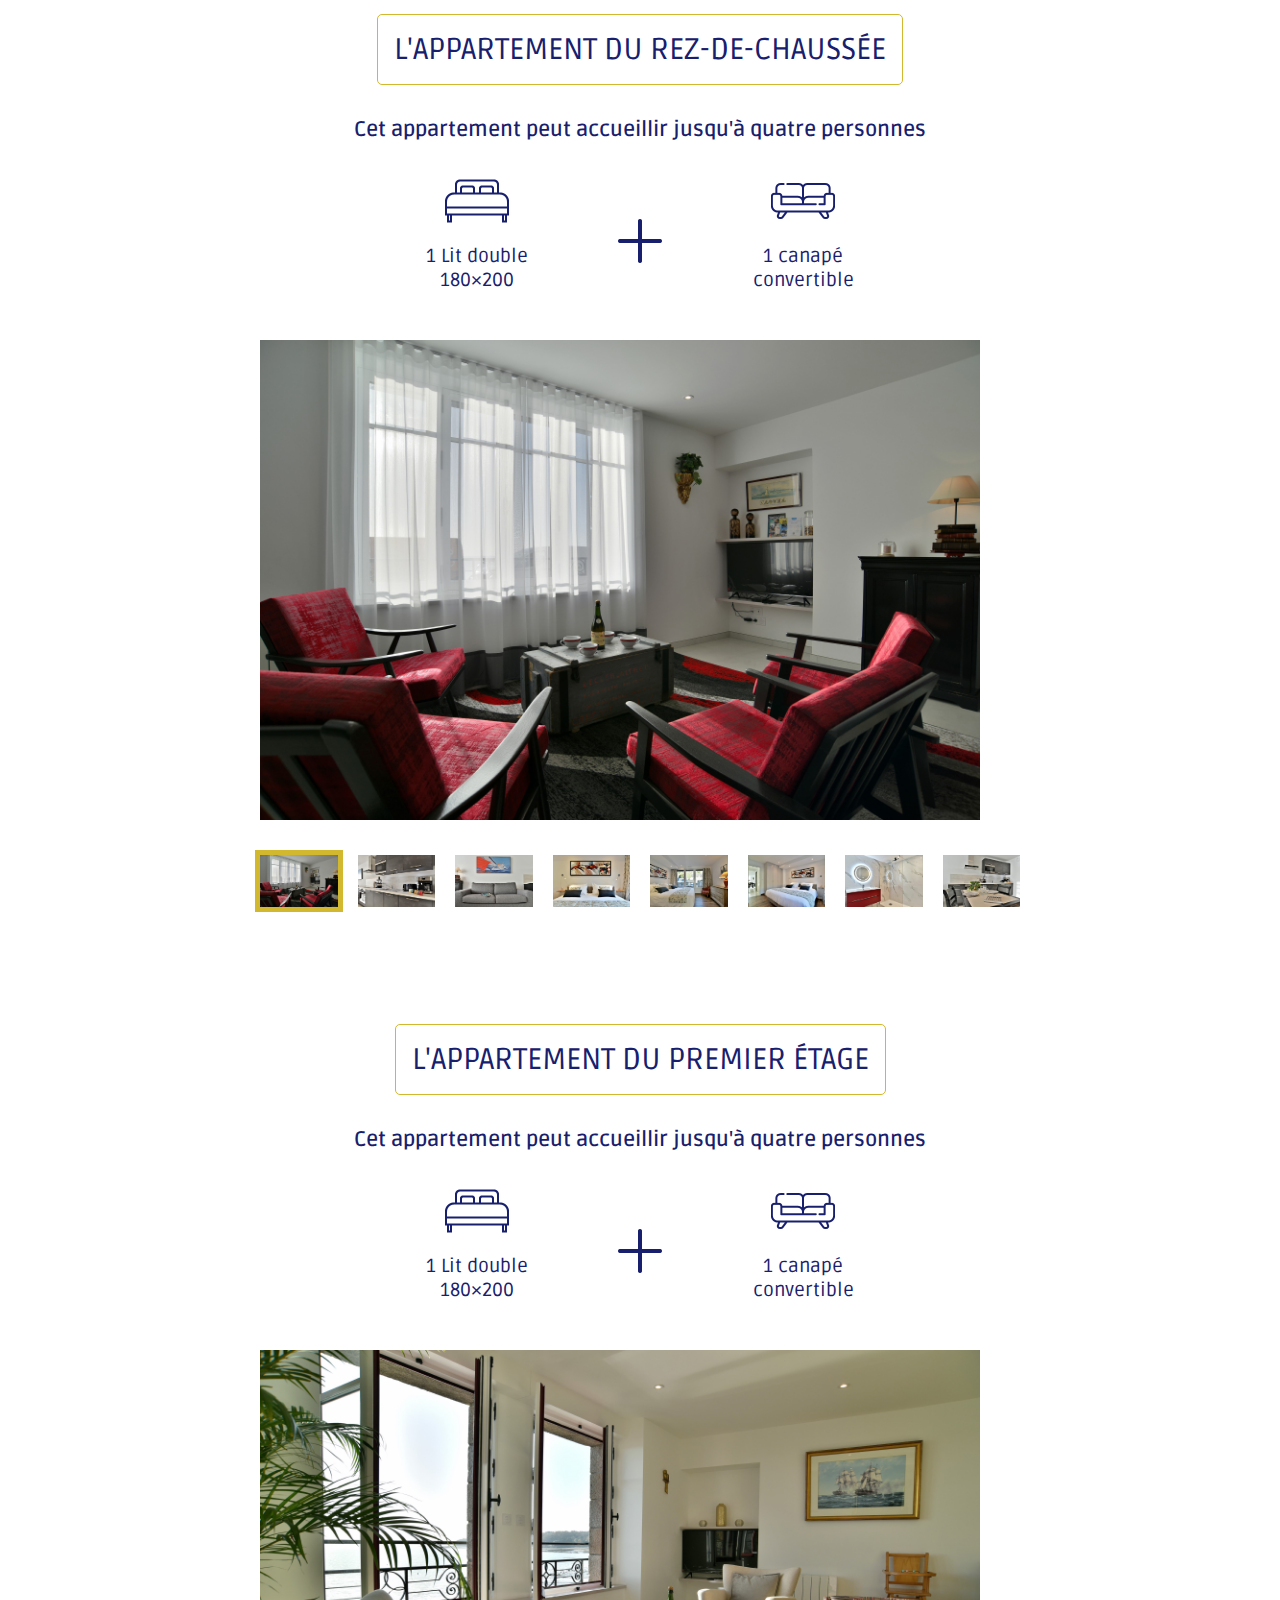
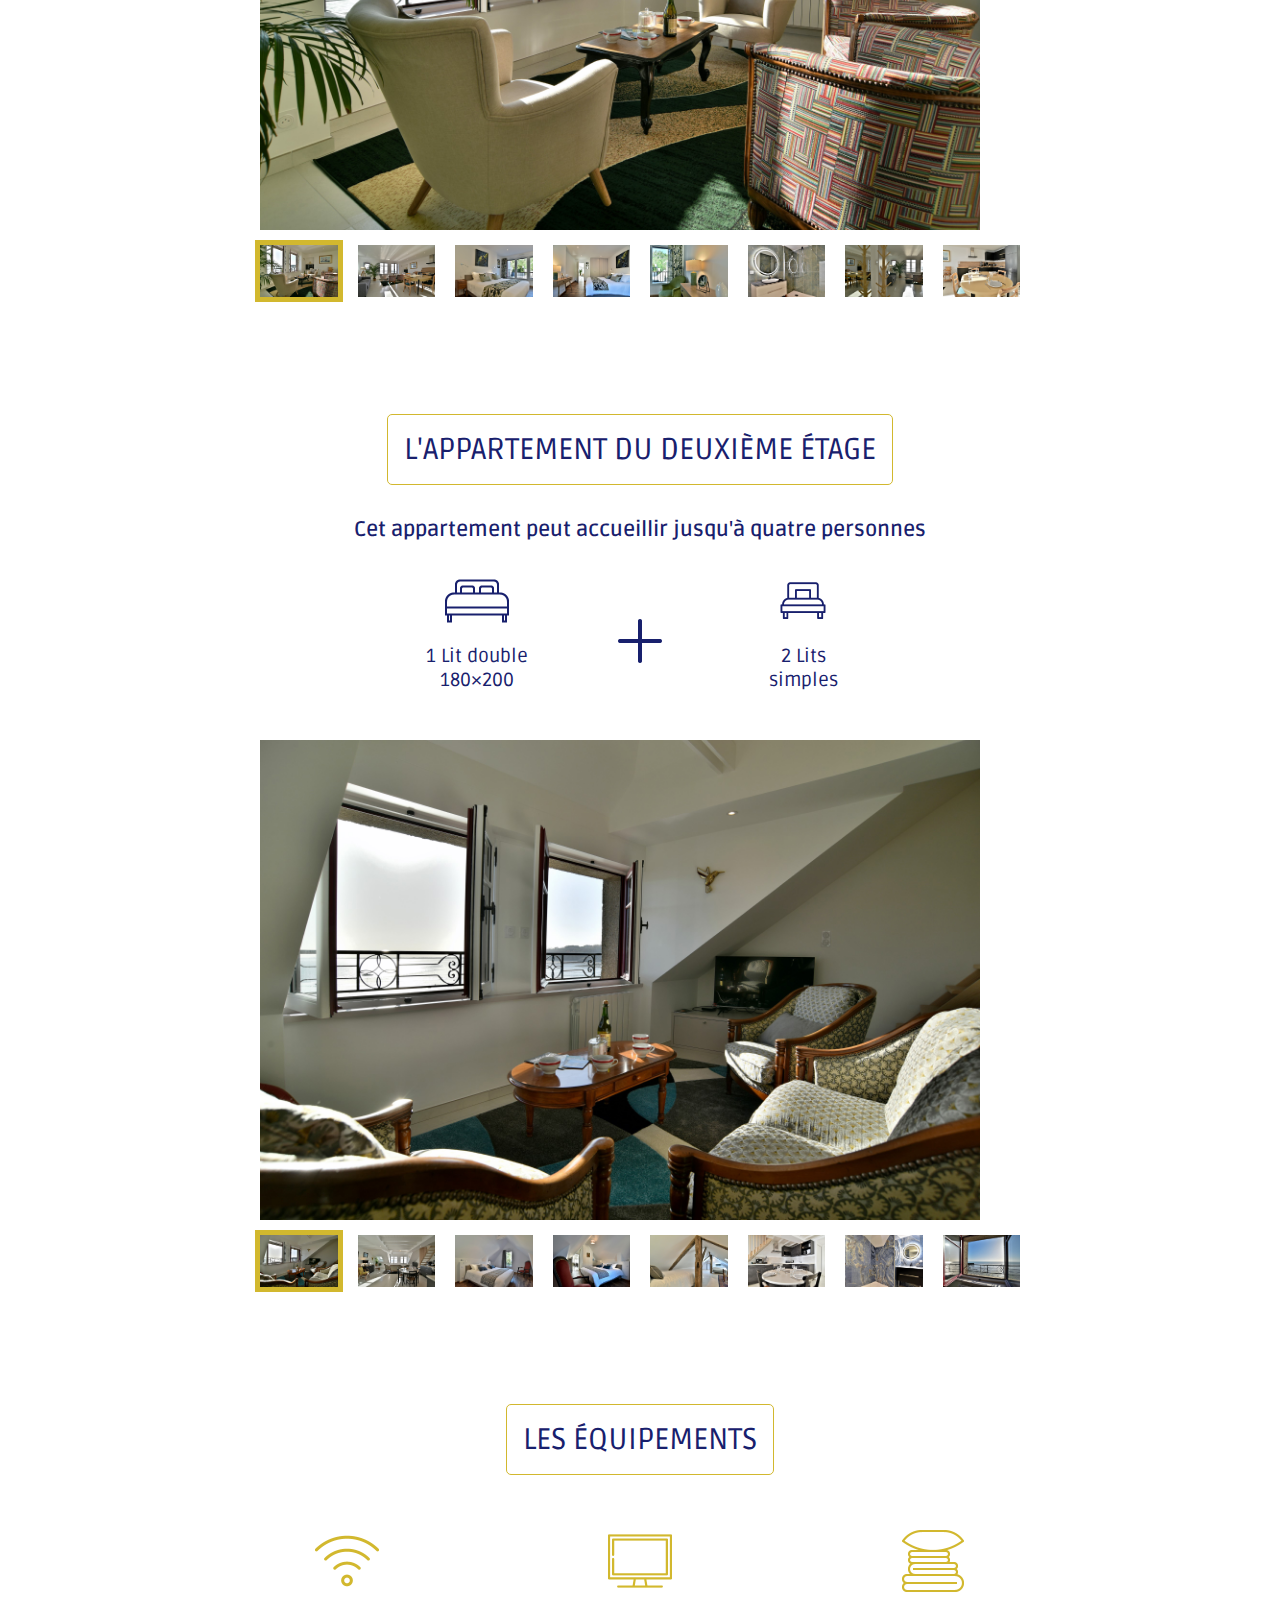
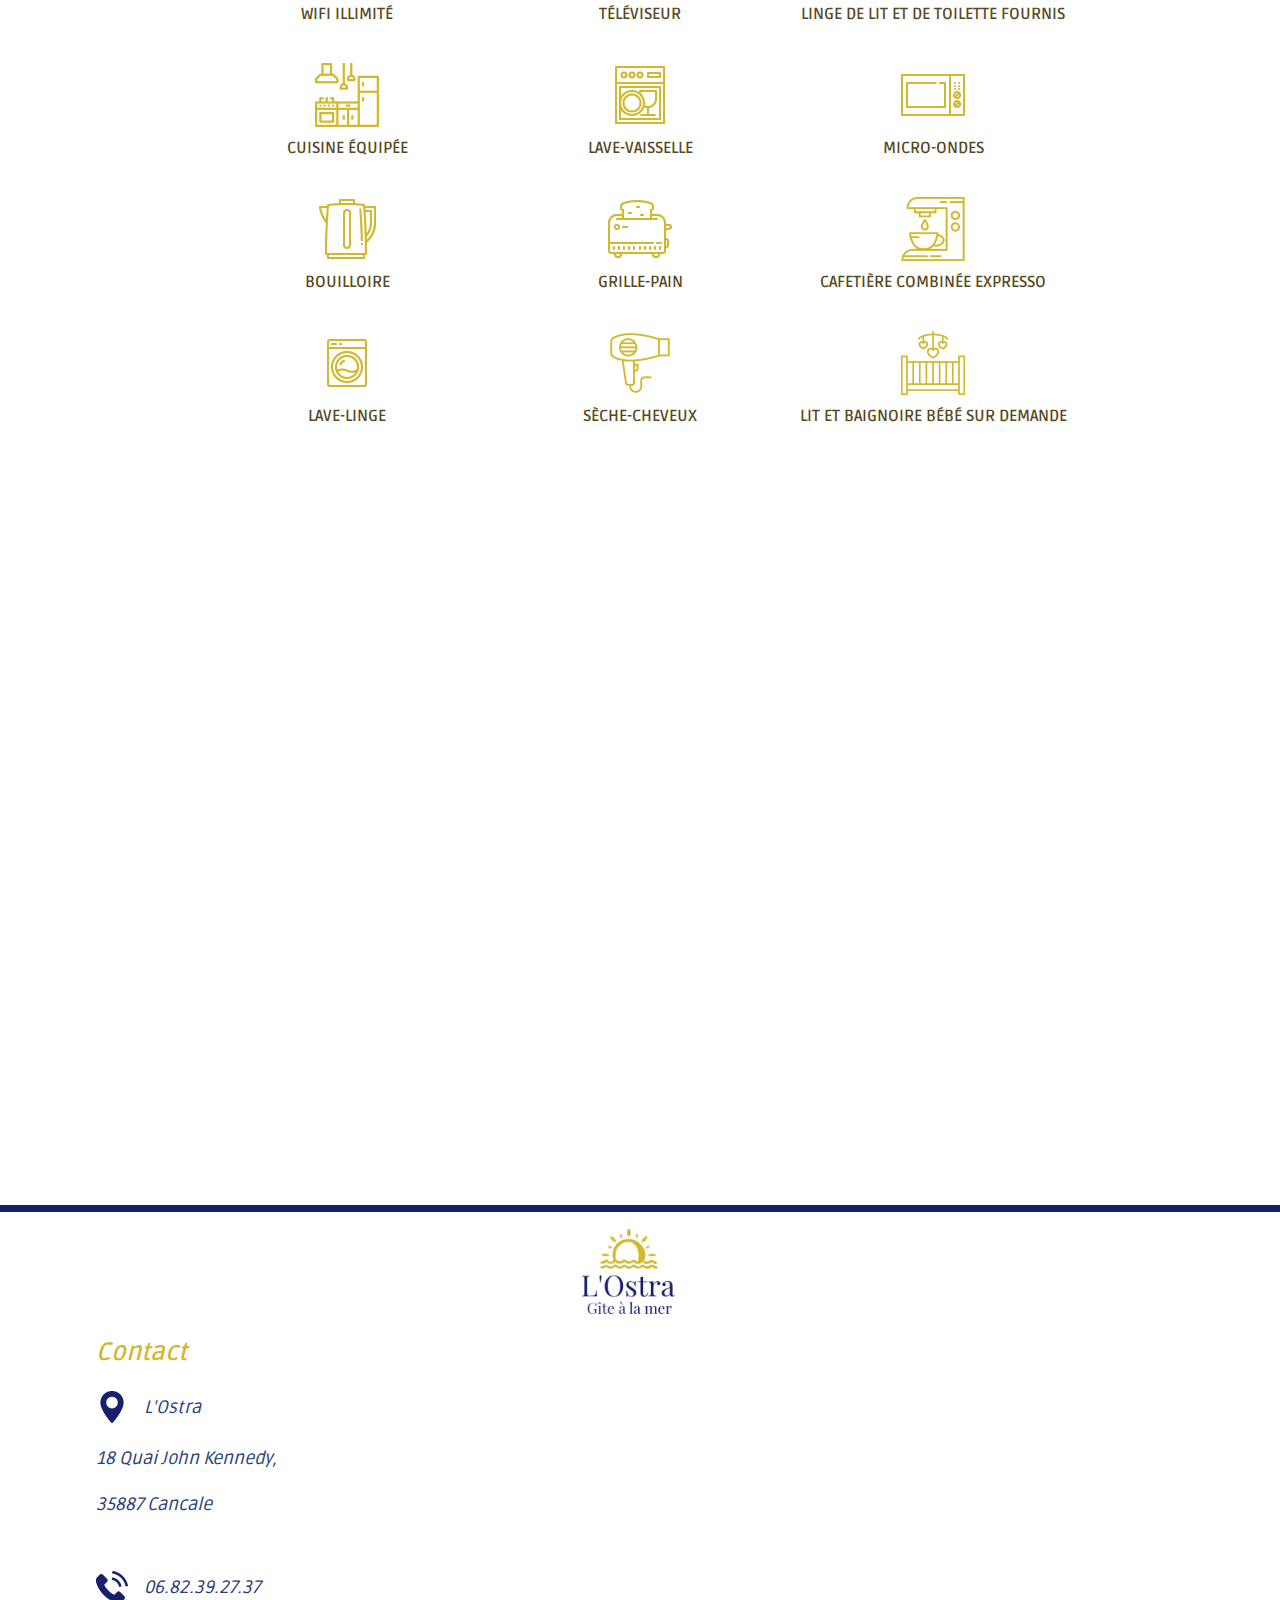
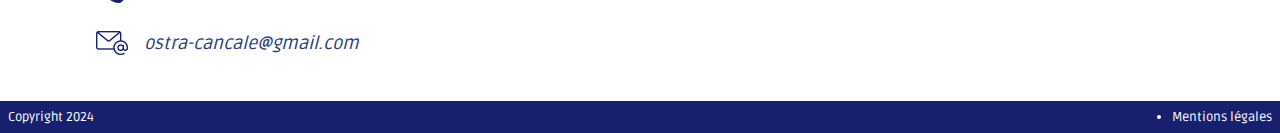
==== commit 8c687010: "telephone" ====
--- a/appart.html
+++ b/appart.html
@@ -16,7 +16,7 @@
 
     <header>
         <ul id="info_line">
-            <li><img class="info-icon" src="./img/phone-iconw.png" alt="logo">02 26 15 48 59</li> 
+            <li><img class="info-icon" src="./img/phone-iconw.png" alt="logo">06.82.39.27.37</li> 
             <li><img class="langIcon" id="english" src="./img/engfra.png" alt="logo"></li>
             <li id="button-resa"><img class="info-icon" src="./img/bedw.png" alt="logo">Réserver un séjour</li>
             <!-- <li id="button-resaEn"><img class="info-icon" src="./img/bedw.png" alt="logo">Book a stay</li>
@@ -544,7 +544,7 @@
              <li>35887 Cancale</li>
  
              
-             <li id="phone_number"><img id="logofooter" src="./img/telephone-blue.png" alt="logo"> 02.56.89.42.16</li>
+             <li id="phone_number"><img id="logofooter" src="./img/telephone-blue.png" alt="logo"> 06.82.39.27.37</li>
              <li><img id="logofooter" src="./img/emailb.png" alt="logo">ostra-cancale@gmail.com</li>
          </ul>
             <iframe src="https://www.google.com/maps/embed?pb=!1m18!1m12!1m3!1d84282.75724838756!2d-1.9298327295384368!3d48.68949697264132!2m3!1f0!2f0!3f0!3m2!1i1024!2i768!4f13.1!3m3!1m2!1s0x480e9d7546e61dbd%3A0x40ca5cd36e4b6c0!2sCancale!5e0!3m2!1sfr!2sfr!4v1680554603743!5m2!1sfr!2sfr" width="600" height="350" style="border:0;" allowfullscreen="" loading="lazy" referrerpolicy="no-referrer-when-downgrade"></iframe>
--- a/index.css
+++ b/index.css
@@ -464,8 +464,12 @@
   display: none;
 }
 
+#cle a{
+  margin: 3rem;
+  color:white;
+}
 #cle{
-  padding-bottom: 3rem;
+  margin: 3rem;
 }
 
 .apparttitle2En {
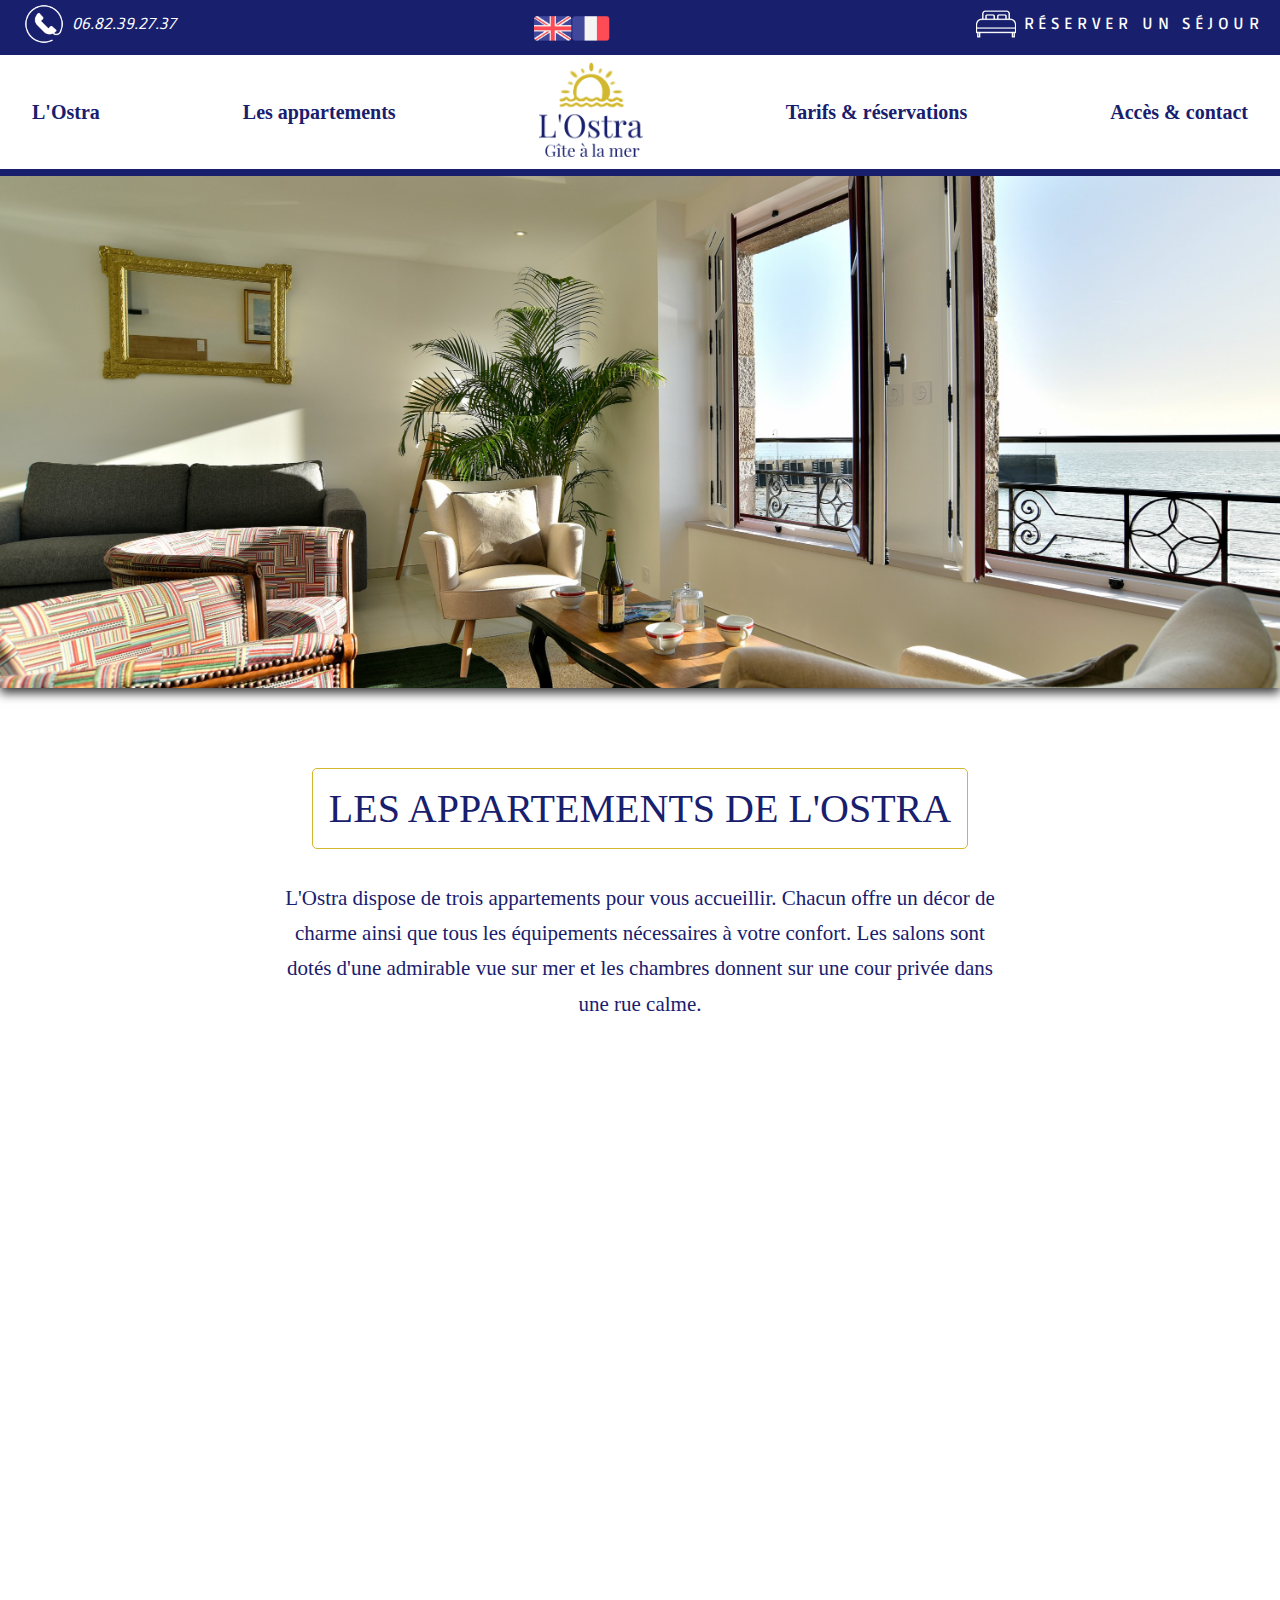
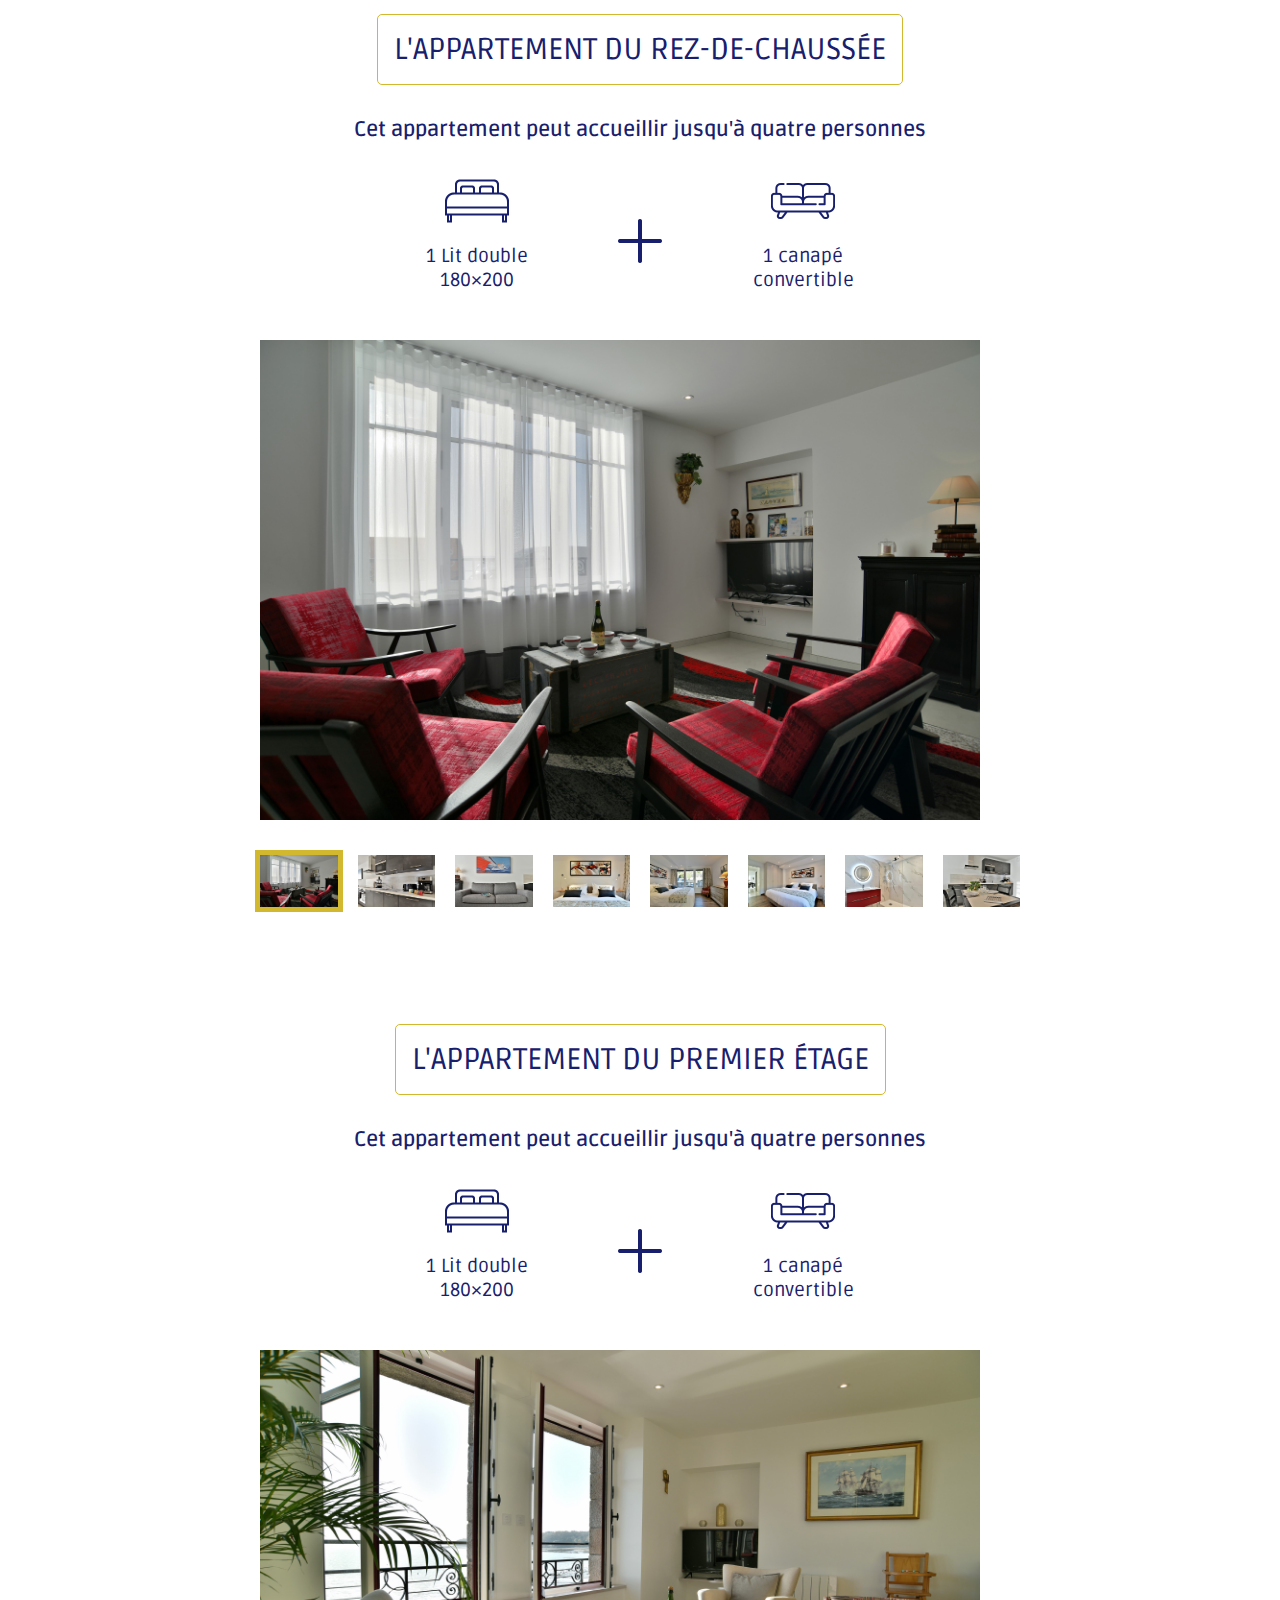
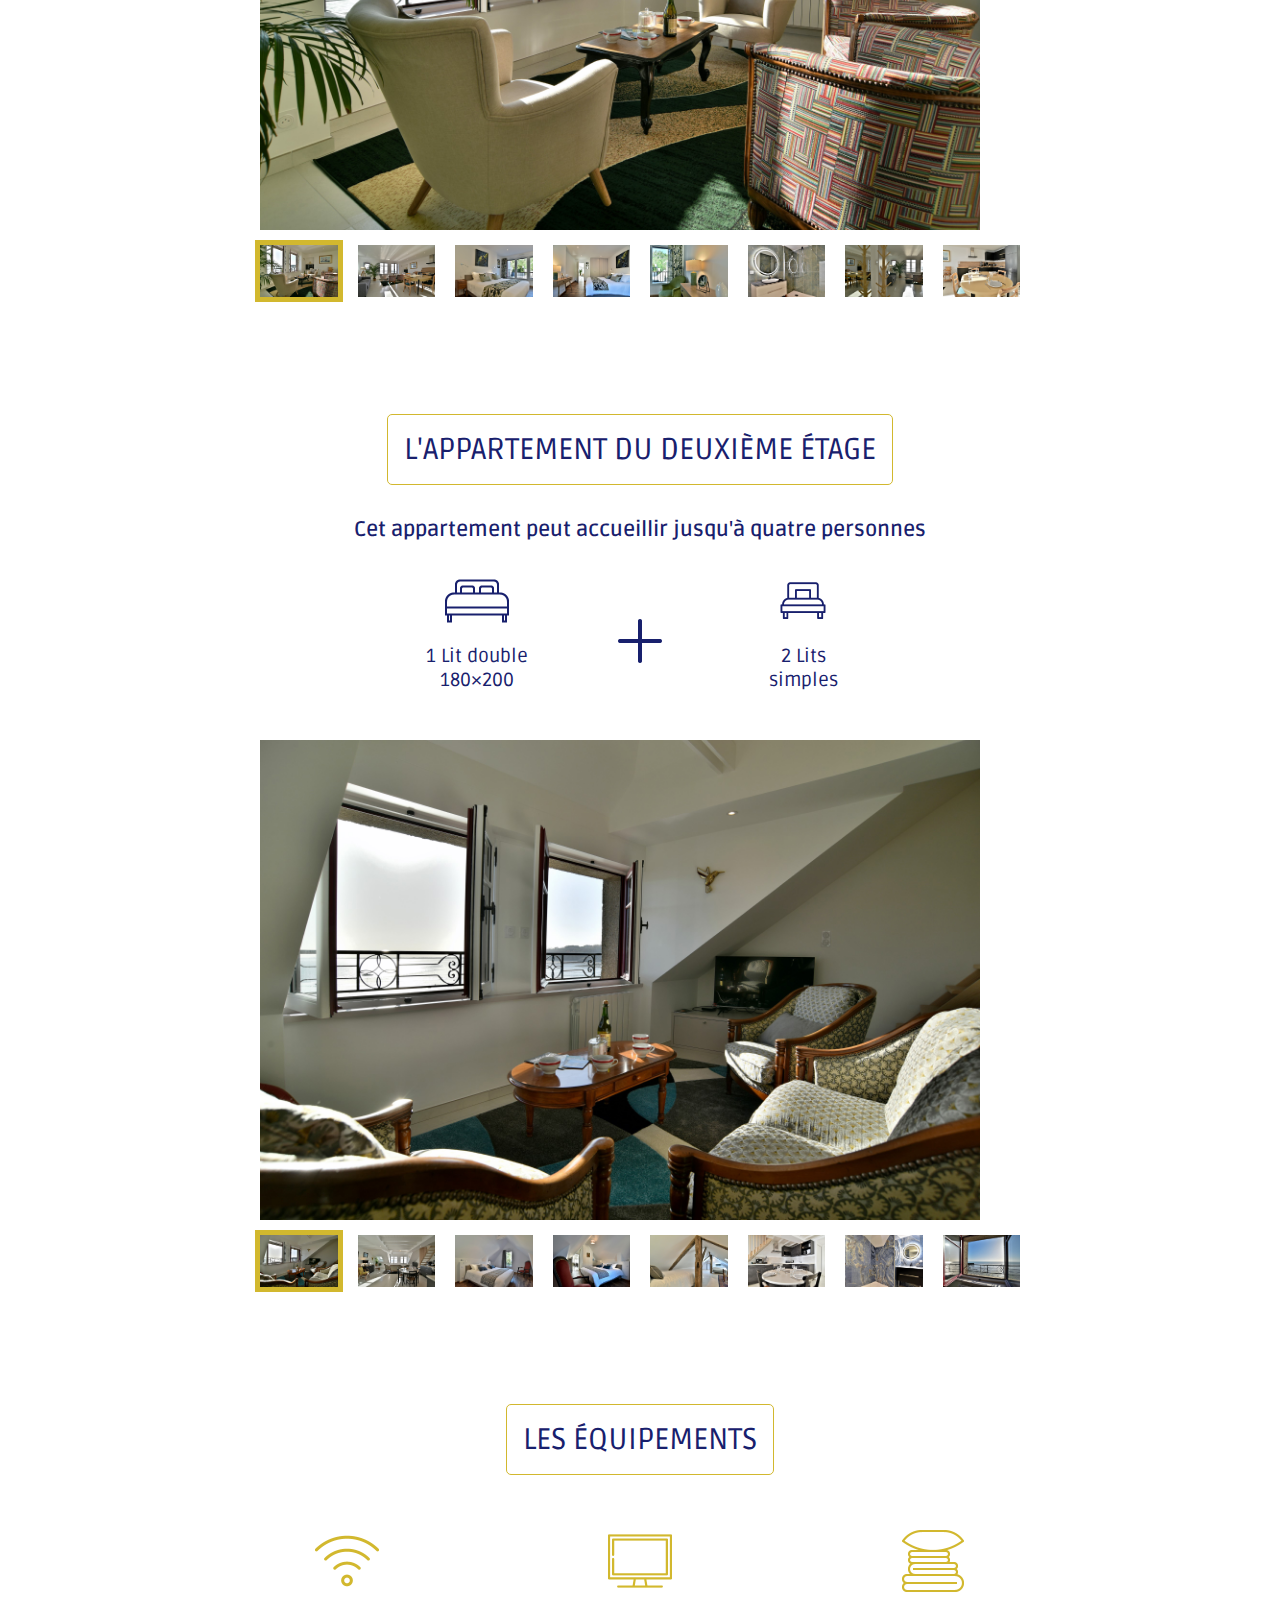
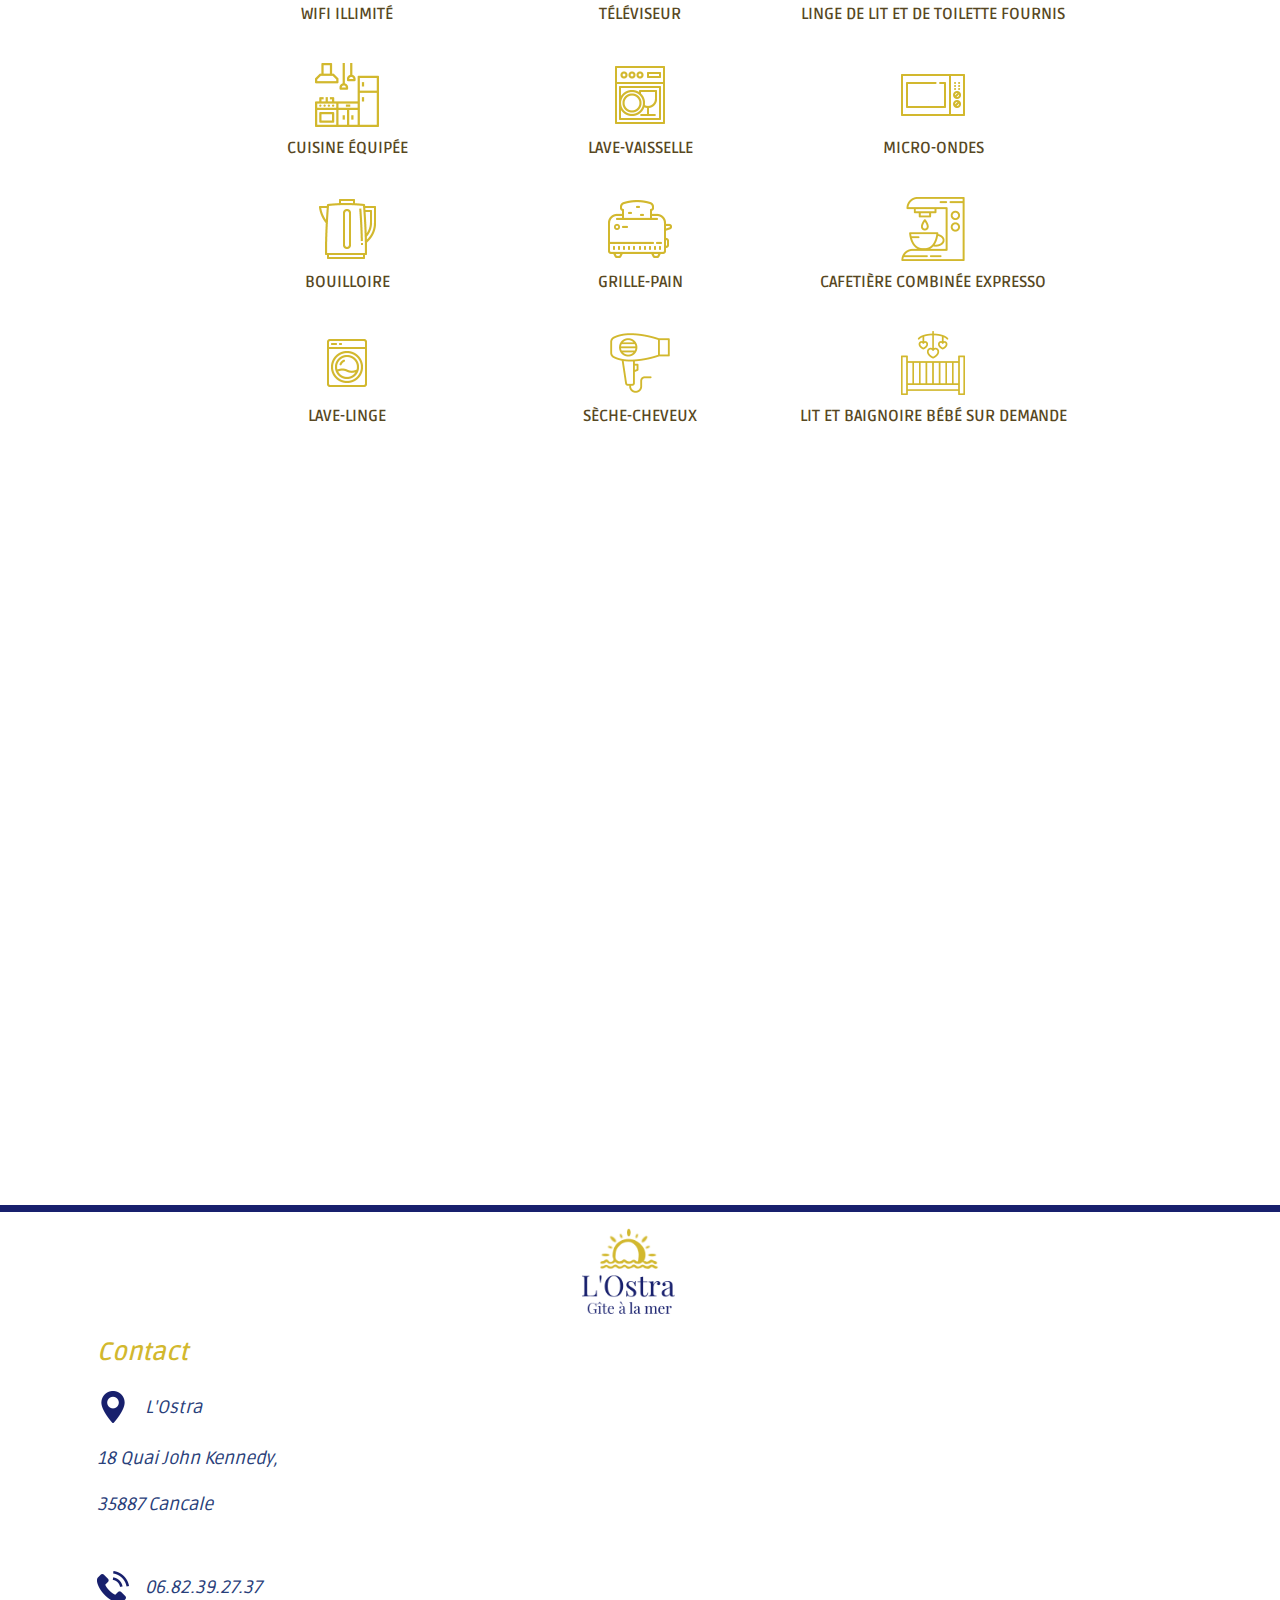
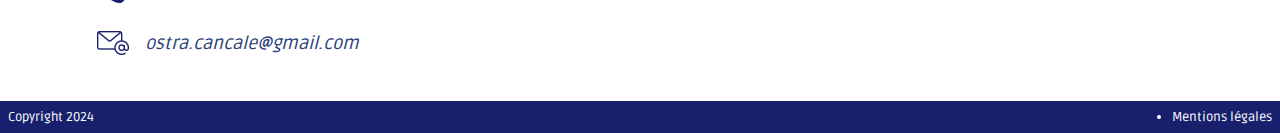
==== commit 11ecc314: "mail" ====
--- a/appart.html
+++ b/appart.html
@@ -18,7 +18,7 @@
         <ul id="info_line">
             <li><img class="info-icon" src="./img/phone-iconw.png" alt="logo">06.82.39.27.37</li> 
             <li><img class="langIcon" id="english" src="./img/engfra.png" alt="logo"></li>
-            <li id="button-resa"><img class="info-icon" src="./img/bedw.png" alt="logo">Réserver un séjour</li>
+            <li id="button-resa"><img class="info-icon" src="./img/bedw.png" alt="logo"><a href="tarifs.html">Réserver un séjour</a></li>
             <!-- <li id="button-resaEn"><img class="info-icon" src="./img/bedw.png" alt="logo">Book a stay</li>
             -->
         </ul>
@@ -545,7 +545,7 @@
  
              
              <li id="phone_number"><img id="logofooter" src="./img/telephone-blue.png" alt="logo"> 06.82.39.27.37</li>
-             <li><img id="logofooter" src="./img/emailb.png" alt="logo">ostra-cancale@gmail.com</li>
+             <li><img id="logofooter" src="./img/emailb.png" alt="logo">ostra.cancale@gmail.com</li>
          </ul>
             <iframe src="https://www.google.com/maps/embed?pb=!1m18!1m12!1m3!1d84282.75724838756!2d-1.9298327295384368!3d48.68949697264132!2m3!1f0!2f0!3f0!3m2!1i1024!2i768!4f13.1!3m3!1m2!1s0x480e9d7546e61dbd%3A0x40ca5cd36e4b6c0!2sCancale!5e0!3m2!1sfr!2sfr!4v1680554603743!5m2!1sfr!2sfr" width="600" height="350" style="border:0;" allowfullscreen="" loading="lazy" referrerpolicy="no-referrer-when-downgrade"></iframe>
      </div>
--- a/index.css
+++ b/index.css
@@ -47,10 +47,17 @@
   font-style: normal;
   font-weight: 600;
   letter-spacing: 0.3rem;
-}
-
-#button-resa:hover,
-#button-resaEn:hover {
+  color:white;
+}
+#button-resa a{
+  color: white;
+}
+
+#button-resa a:active{
+  color: white;
+}
+#button-resa a:hover,
+#button-resaEn a:hover {
   cursor: pointer;
   color: #d2b82e;
   transition: 0.6s;
@@ -250,6 +257,7 @@
 
 main a {
   text-decoration: none;
+  color:white;
 }
 
 #pres{
